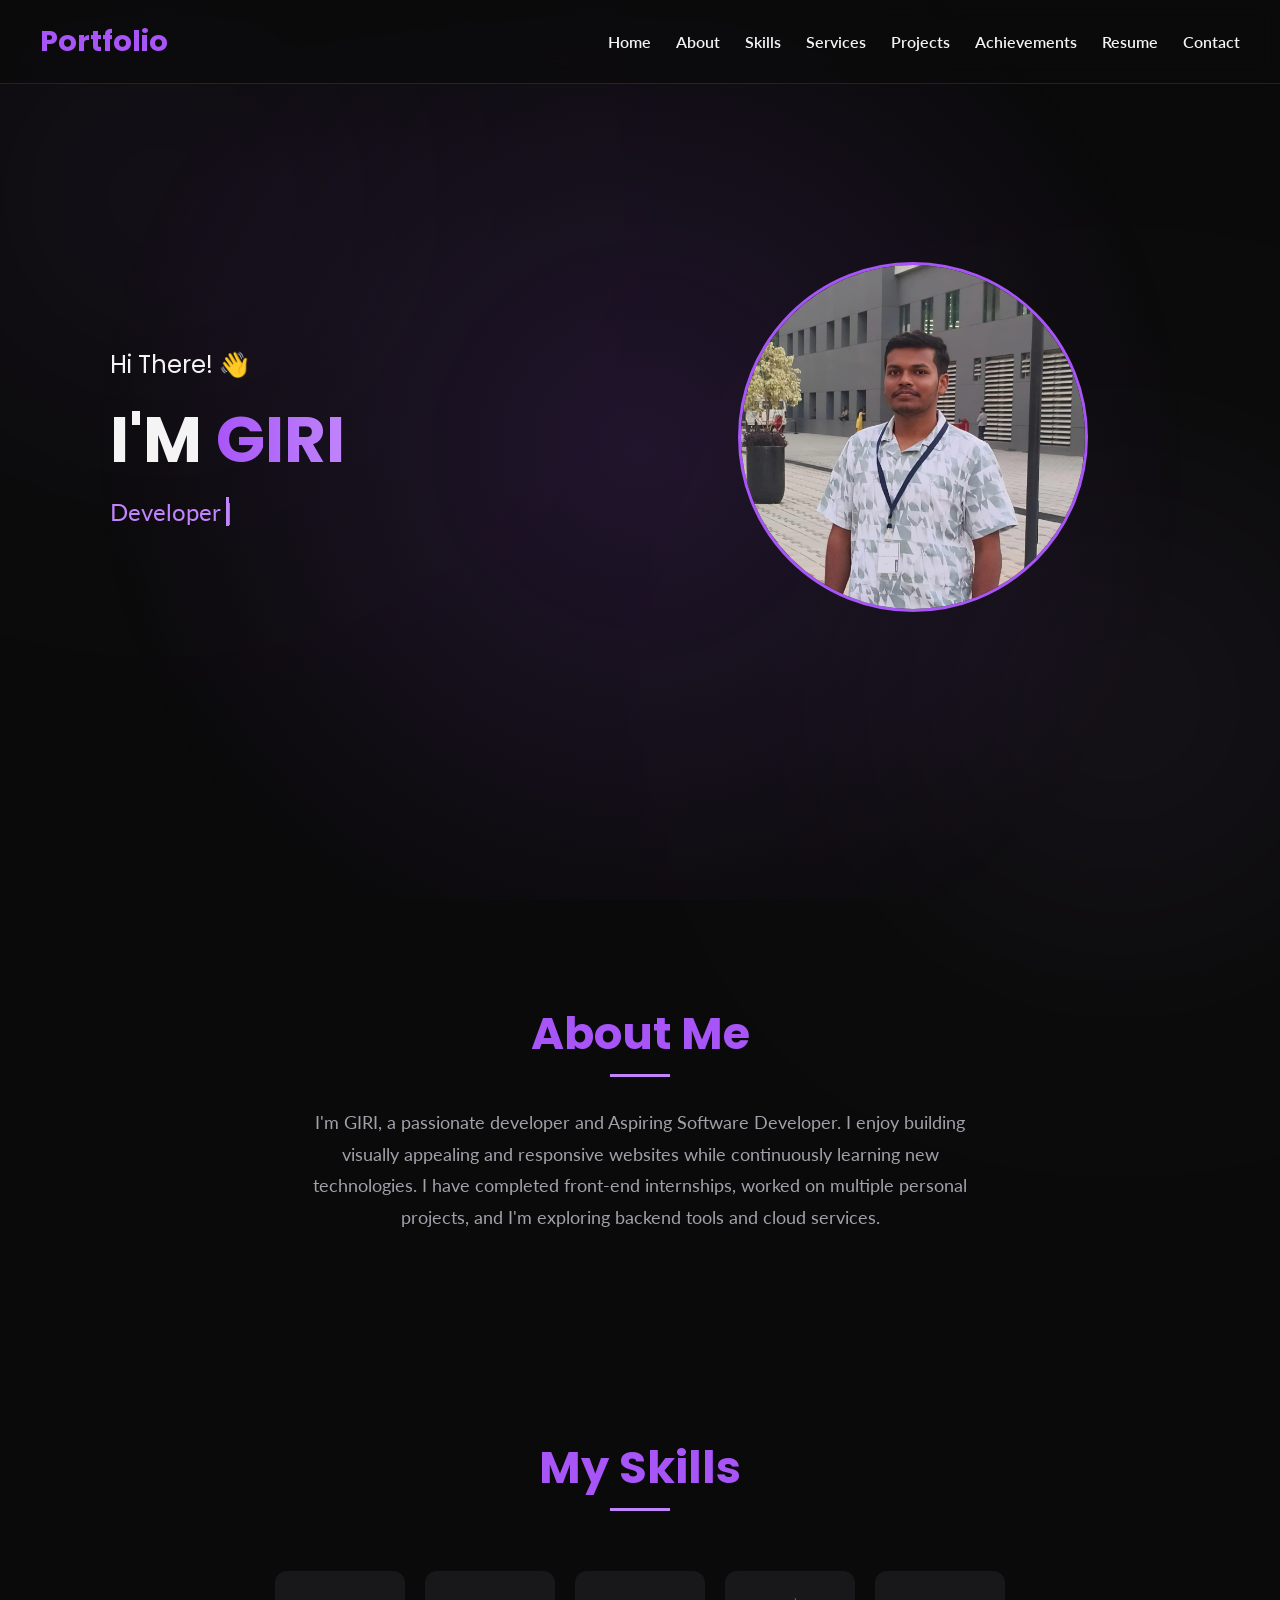
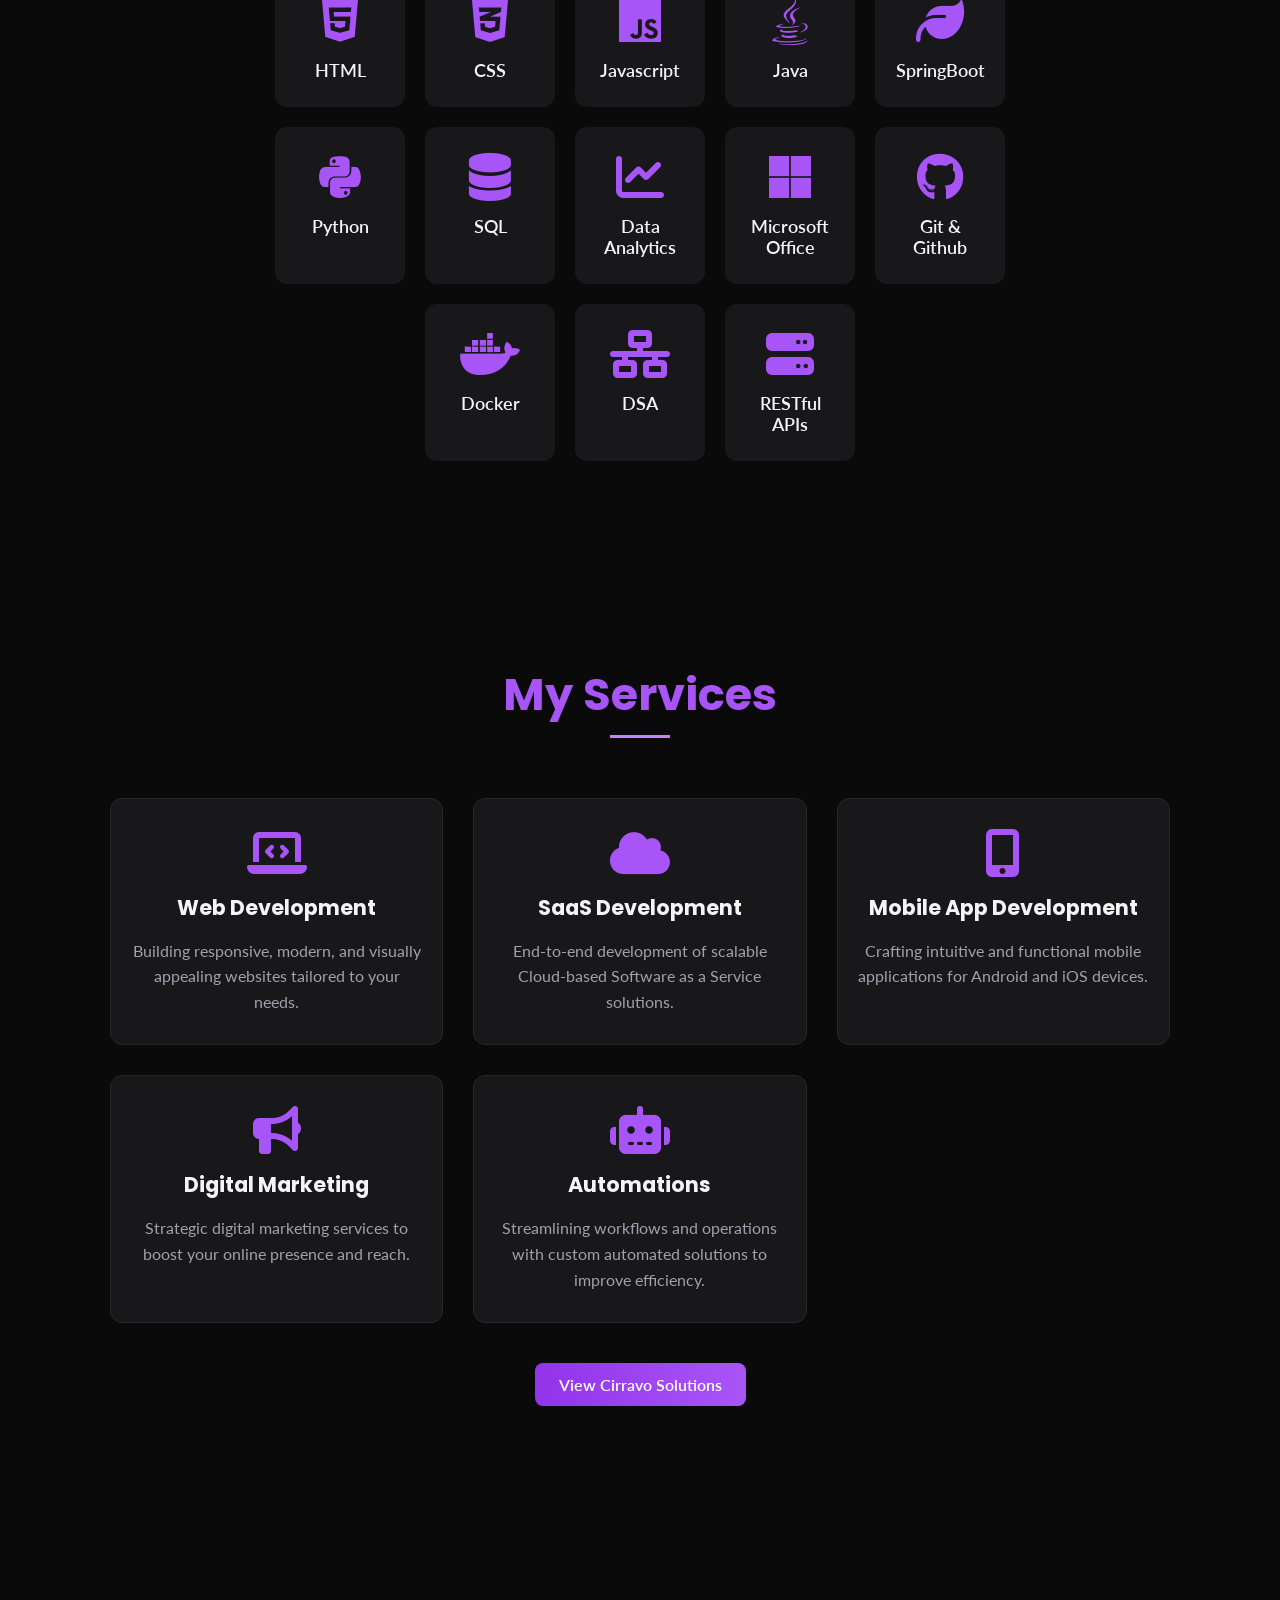
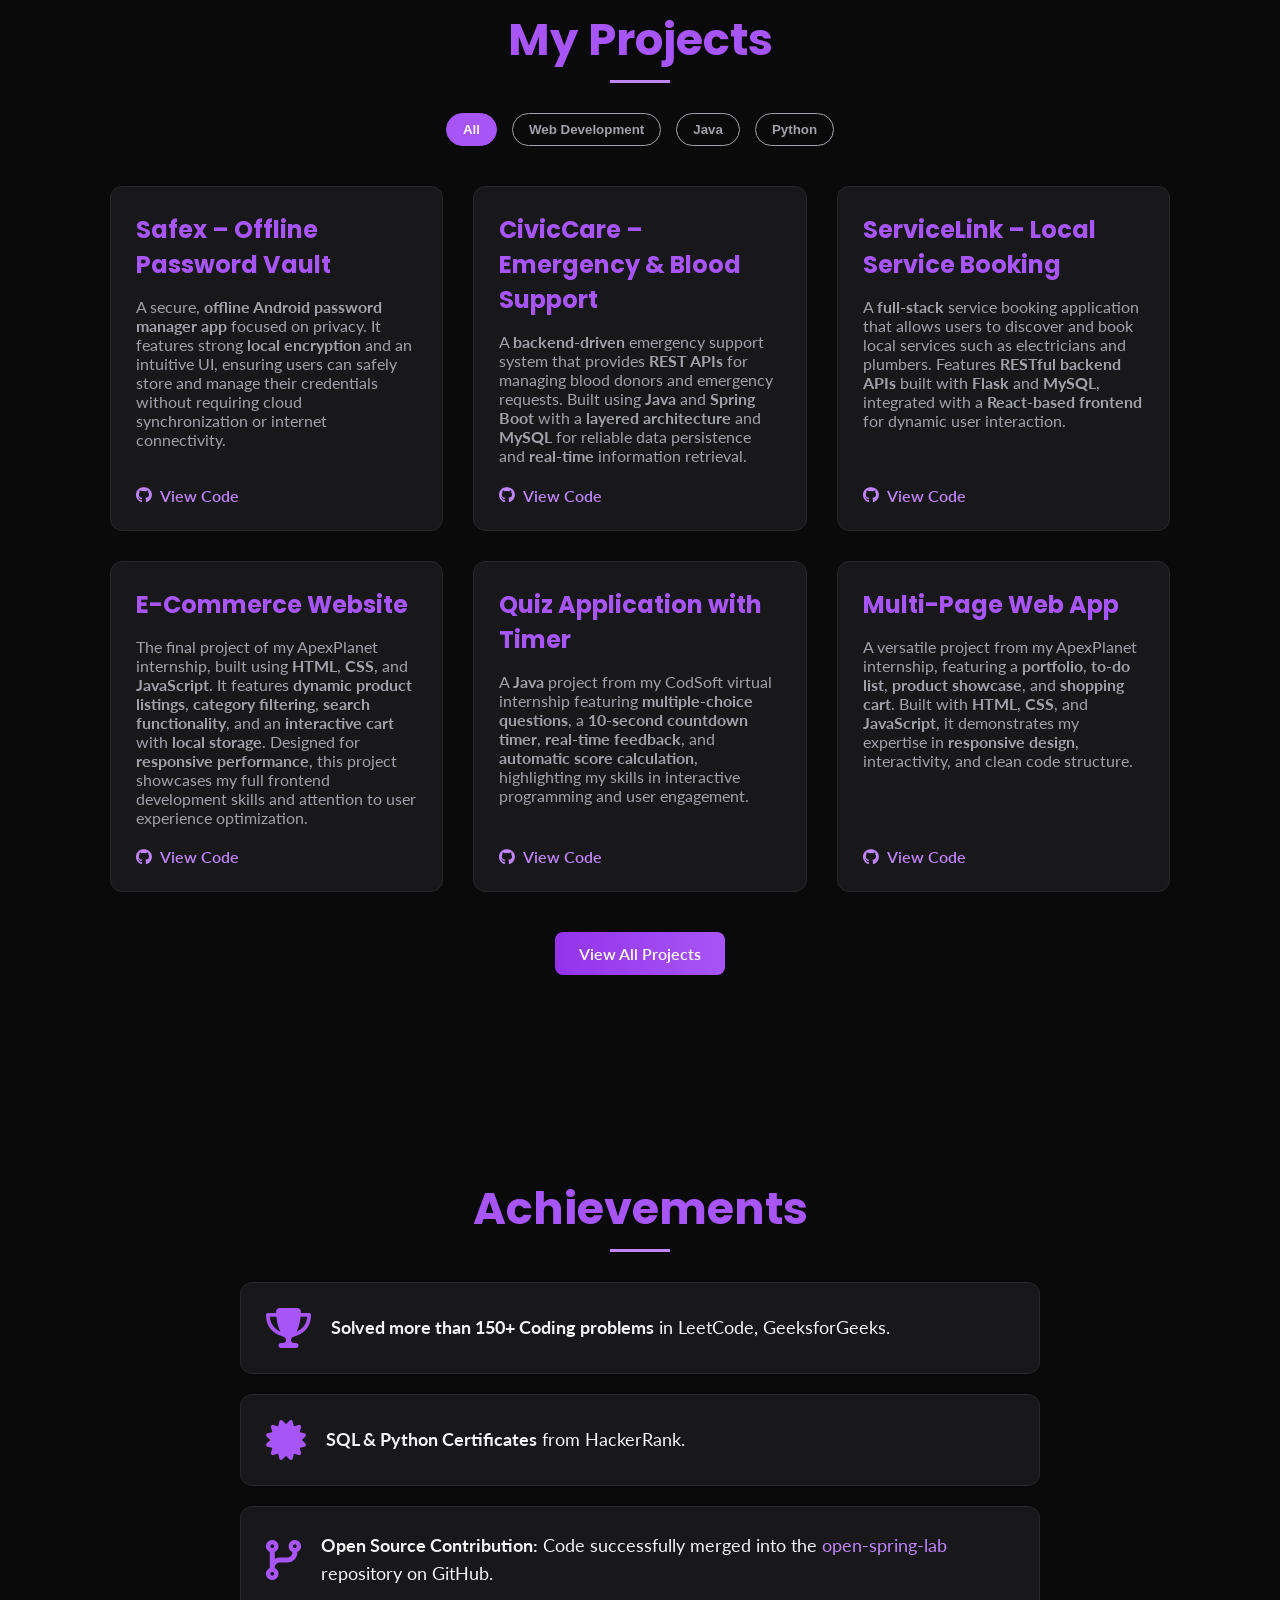
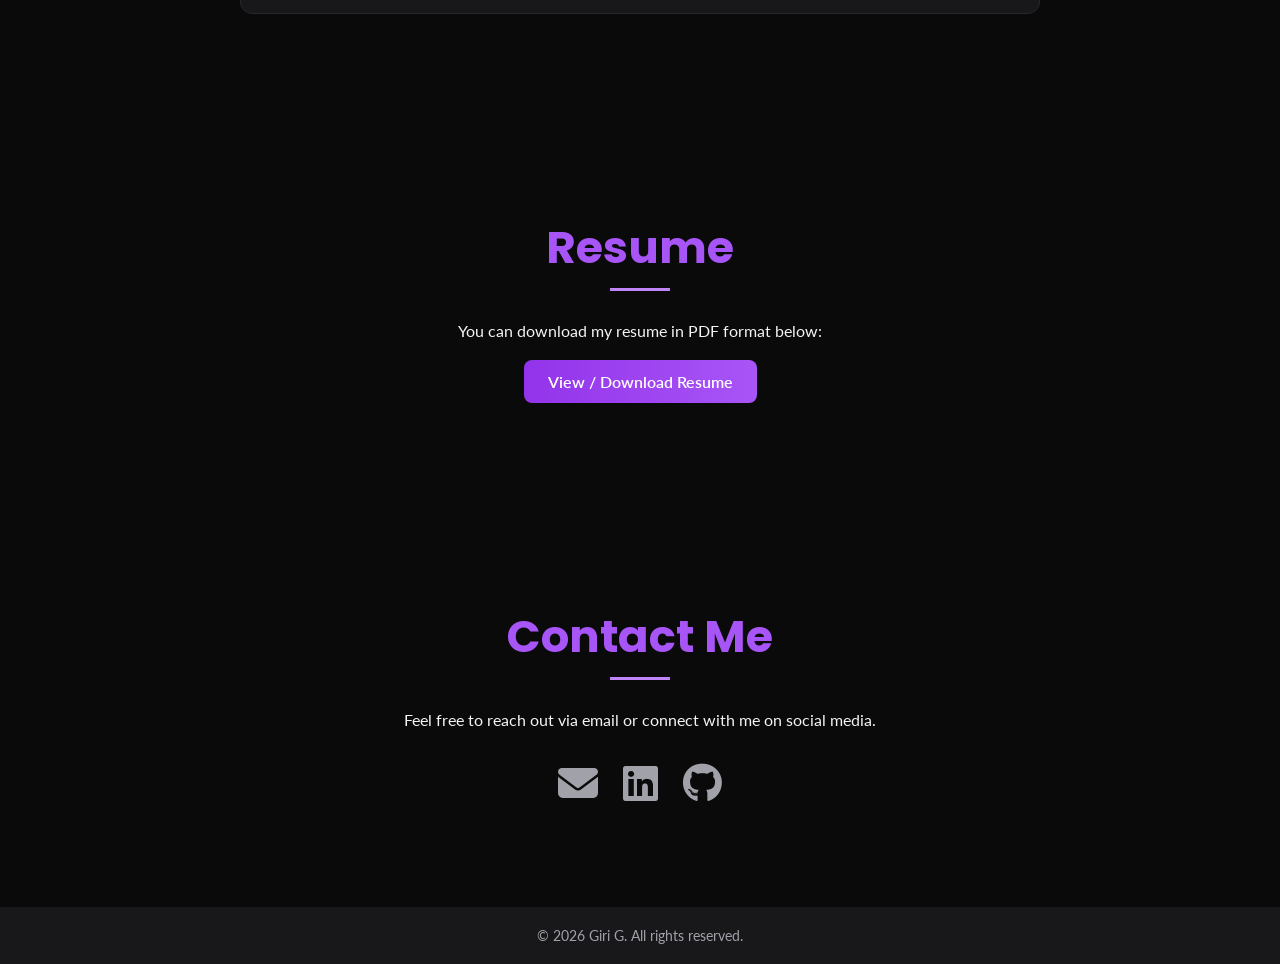
==== index.html @ 884bcdbd "Merge remote changes and resolve conflicts" ====
<!DOCTYPE html>
<html lang="en">

<head>
  <meta charset="UTF-8" />
  <meta name="viewport" content="width=device-width, initial-scale=1.0" />
  <title>Giri | Portfolio</title>
  <link rel="preconnect" href="https://fonts.googleapis.com">
  <link rel="preconnect" href="https://fonts.gstatic.com" crossorigin>
  <link href="https://fonts.googleapis.com/css2?family=Poppins:wght@400;600;700&family=Lato:wght@400;700&display=swap"
    rel="stylesheet">
  <link rel="stylesheet" href="style.css">
  <link rel="stylesheet" href="https://cdnjs.cloudflare.com/ajax/libs/font-awesome/6.5.1/css/all.min.css">
  <script type="module" src="script.js"></script>
</head>

<body>
  <!-- Ambient Background Orbs -->
  <div class="bg-orb orb-purple"></div>
  <div class="bg-orb orb-violet"></div>

  <!-- Navbar -->
  <header class="navbar">
    <div class="logo">Portfolio</div>
    <nav class="nav-links" id="nav-links">
      <a href="#home">Home</a>
      <a href="#about">About</a>
      <a href="#skills">Skills</a>
      <a href="#services">Services</a>
      <a href="#projects">Projects</a>
      <a href="#achievements">Achievements</a>
      <a href="#resume">Resume</a>
      <a href="#contact">Contact</a>
    </nav>
    <div class="menu-toggle">☰</div>
  </header>

  <!-- Hero Section -->
  <section class="hero" id="home">
    <div class="container">
      <div class="hero-text">
        <h2>Hi There! 👋</h2>
        <h1>I'M <span class="highlight">GIRI</span></h1>
        <p><span class="typed-text"></span><span class="cursor">|</span></p>
      </div>
      <div class="hero-image">
        <img id="profile-image" src="GIRI.png" alt="Giri G's profile picture" />
      </div>
    </div>
  </section>

  <!-- About Section -->
  <section class="about" id="about">
    <div class="container fade-in">
      <h2 class="section-title">About Me</h2>
      <p>
        I'm GIRI, a passionate developer and Aspiring Software Developer. I enjoy building
        visually appealing and responsive websites while continuously learning new technologies.
        I have completed front-end internships, worked on multiple personal projects, and I'm
        exploring backend tools and cloud services.
      </p>
    </div>
  </section>

  <!-- Skills Section -->
  <section class="skills" id="skills">
    <div class="container fade-in">
      <h2 class="section-title">My Skills</h2>
      <div class="skills-grid">
        <div class="skill-card"><i class="fab fa-html5"></i><span>HTML</span></div>
        <div class="skill-card"><i class="fab fa-css3-alt"></i><span>CSS</span></div>
        <div class="skill-card"><i class="fab fa-js"></i><span>Javascript</span></div>

        <div class="skill-card"><i class="fab fa-java"></i><span>Java</span></div>
        <div class="skill-card"><i class="fas fa-leaf"></i><span>SpringBoot</span></div>
        <div class="skill-card"><i class="fab fa-python"></i><span>Python</span></div>
        <div class="skill-card"><i class="fas fa-database"></i><span>SQL</span></div>
        <div class="skill-card"><i class="fas fa-chart-line"></i><span>Data Analytics</span></div>
        <div class="skill-card"><i class="fab fa-microsoft"></i><span>Microsoft Office</span></div>
        <div class="skill-card"><i class="fab fa-github"></i><span>Git & Github</span></div>
        <div class="skill-card"><i class="fab fa-docker"></i><span>Docker</span></div>
        <div class="skill-card"><i class="fas fa-network-wired"></i><span>DSA</span></div>
        <div class="skill-card"><i class="fas fa-server"></i><span>RESTful APIs</span></div>
      </div>
    </div>
  </section>

  <!-- Services Section -->
  <section class="services" id="services">
    <div class="container fade-in">
      <h2 class="section-title">My Services</h2>
      <div class="services-grid">
        <a href="https://cirravo.free.nf/" target="_blank" class="service-card">
          <i class="fas fa-laptop-code"></i>
          <h3>Web Development</h3>
          <p>Building responsive, modern, and visually appealing websites tailored to your needs.</p>
        </a>
        <a href="https://cirravo.free.nf/" target="_blank" class="service-card">
          <i class="fas fa-cloud"></i>
          <h3>SaaS Development</h3>
          <p>End-to-end development of scalable Cloud-based Software as a Service solutions.</p>
        </a>
        <a href="https://cirravo.free.nf/" target="_blank" class="service-card">
          <i class="fas fa-mobile-alt"></i>
          <h3>Mobile App Development</h3>
          <p>Crafting intuitive and functional mobile applications for Android and iOS devices.</p>
        </a>
        <a href="https://cirravo.free.nf/" target="_blank" class="service-card">
          <i class="fas fa-bullhorn"></i>
          <h3>Digital Marketing</h3>
          <p>Strategic digital marketing services to boost your online presence and reach.</p>
        </a>
        <a href="https://cirravo.free.nf/" target="_blank" class="service-card">
          <i class="fas fa-robot"></i>
          <h3>Automations</h3>
          <p>Streamlining workflows and operations with custom automated solutions to improve efficiency.</p>
        </a>
      </div>
      <div class="carousel-dots" id="services-dots"></div>
      <div style="text-align: center; margin-top: 40px;">
        <a href="https://cirravosolutions.co.in/" target="_blank" class="btn">View Cirravo Solutions</a>
      </div>
    </div>
  </section>


  <!-- Projects Section -->
  <section class="projects" id="projects">
    <div class="container fade-in">
      <h2 class="section-title">My Projects</h2>
      <div class="project-filters">
        <button class="filter-btn active" data-filter="all">All</button>
        <button class="filter-btn" data-filter="web">Web Development</button>
        <button class="filter-btn" data-filter="java">Java</button>
        <button class="filter-btn" data-filter="python">Python</button>

      </div>
      <div class="project-grid">
        <div class="project-card" data-category="java">
          <h3>Safex – Offline Password Vault</h3>
          <p>A secure, <strong>offline Android password manager app</strong> focused on privacy. It features strong
            <strong>local encryption</strong> and an intuitive UI, ensuring users can safely store and manage their
            credentials without requiring cloud synchronization or internet connectivity.
          </p>
          <div class="project-links">
            <a href="https://github.com/1amgiri/Safex---Password-Vault" target="_blank"
              aria-label="View Safex on GitHub"><i class="fab fa-github"></i> View Code</a>
          </div>
        </div>
        <div class="project-card" data-category="java">
          <h3>CivicCare – Emergency & Blood Support</h3>
          <p>A <strong>backend-driven</strong> emergency support system that provides <strong>REST APIs</strong> for
            managing blood donors and emergency
            requests. Built using <strong>Java</strong> and <strong>Spring Boot</strong> with a <strong>layered
              architecture</strong> and <strong>MySQL</strong> for reliable data
            persistence and <strong>real-time</strong> information retrieval.</p>
          <div class="project-links">
            <a href="https://github.com/1amgiri/civiccare-backend" target="_blank"
              aria-label="View CivicCare on GitHub"><i class="fab fa-github"></i> View Code</a>
          </div>
        </div>
        <div class="project-card" data-category="web python">
          <h3>ServiceLink – Local Service Booking</h3>
          <p>A <strong>full-stack</strong> service booking application that allows users to discover and book local
            services such as
            electricians and plumbers. Features <strong>RESTful backend APIs</strong> built with <strong>Flask</strong>
            and <strong>MySQL</strong>, integrated with a
            <strong>React-based frontend</strong> for dynamic user interaction.
          </p>
          <div class="project-links">
            <a href="https://github.com/1amgiri/service-link" target="_blank" aria-label="View ServiceLink on GitHub"><i
                class="fab fa-github"></i> View Code</a>
          </div>
        </div>
        <div class="project-card" data-category="apex web">
          <h3>E-Commerce Website</h3>
          <p>The final project of my ApexPlanet internship, built using <strong>HTML</strong>, <strong>CSS</strong>, and
            <strong>JavaScript</strong>. It features <strong>dynamic
              product listings</strong>, <strong>category filtering</strong>, <strong>search functionality</strong>, and
            an <strong>interactive cart</strong> with <strong>local storage</strong>.
            Designed for <strong>responsive performance</strong>, this project showcases my full frontend development
            skills and
            attention to user experience optimization.
          </p>
          <div class="project-links">
            <a href="https://github.com/1amgiri/ApexPlanet-Web/tree/main/Task-5" target="_blank"
              aria-label="View E-Commerce Website on GitHub"><i class="fab fa-github"></i> View Code</a>
          </div>
        </div>
        <div class="project-card" data-category="codsoft java">
          <h3>Quiz Application with Timer</h3>
          <p>A <strong>Java</strong> project from my CodSoft virtual internship featuring <strong>multiple-choice
              questions</strong>, a <strong>10-second
              countdown timer</strong>, <strong>real-time feedback</strong>, and <strong>automatic score
              calculation</strong>, highlighting my skills in interactive
            programming and user engagement.</p>
          <div class="project-links">
            <a href="https://github.com/1amgiri/CODSOFT-JAVA/tree/main/Task-4" target="_blank"
              aria-label="View Quiz Application with Timer on GitHub"><i class="fab fa-github"></i> View Code</a>
          </div>
        </div>
        <div class="project-card" data-category="apex web">
          <h3>Multi-Page Web App</h3>
          <p>A versatile project from my ApexPlanet internship, featuring a <strong>portfolio</strong>, <strong>to-do
              list</strong>, <strong>product showcase</strong>, and
            <strong>shopping cart</strong>. Built with <strong>HTML</strong>, <strong>CSS</strong>, and
            <strong>JavaScript</strong>, it demonstrates my expertise in <strong>responsive design</strong>,
            interactivity, and clean code structure.
          </p>
          <div class="project-links">
            <a href="https://github.com/1amgiri/ApexPlanet-Web/tree/main/Task-4" target="_blank"
              aria-label="View Multi-Page Web App on GitHub"><i class="fab fa-github"></i> View Code</a>
          </div>
        </div>
        <div class="project-card" data-category="codsoft java">
          <h3>ATM Interface</h3>
          <p>A <strong>Java-based simulation</strong> developed during my CodSoft virtual internship, featuring
            <strong>withdrawal</strong>, <strong>deposit</strong>, and
            <strong>balance check</strong> operations, <strong>secure input validation</strong>, and a <strong>modular
              design</strong> for intuitive banking functionality,
            showcasing my programming and problem-solving skills.
          </p>
          <div class="project-links">
            <a href="https://github.com/1amgiri/CODSOFT-JAVA/tree/main/Task-3" target="_blank"
              aria-label="View ATM Interface on GitHub"><i class="fab fa-github"></i> View Code</a>
          </div>
        </div>
        <div class="project-card" data-category="apex web">
          <h3>Quiz & Weather App</h3>
          <p>A dynamic web app built during my ApexPlanet internship using <strong>HTML</strong>, <strong>CSS</strong>,
            and <strong>JavaScript</strong>. It features
            <strong>real-time weather updates (OpenWeatherMap API)</strong>, <strong>interactive quizzes</strong>,
            <strong>score tracking</strong>, and a <strong>responsive UI</strong>,
            highlighting my skills in frontend development and API integration.
          </p>
          <div class="project-links">
            <a href="https://github.com/1amgiri/ApexPlanet-Web/tree/main/Task-3" target="_blank"
              aria-label="View Quiz & Weather App on GitHub"><i class="fab fa-github"></i> View Code</a>
          </div>
        </div>
        <div class="project-card" data-category="codsoft java">
          <h3>Number Guessing Game</h3>
          <p>A <strong>console-based Java game</strong> developed during my CodSoft virtual internship. Features include
            <strong>random number
              generation</strong>, <strong>high/low feedback</strong>, <strong>limited attempts</strong> with scoring,
            and a <strong>replayable menu</strong>, showcasing my Java
            programming and problem-solving skills.
          </p>
          <div class="project-links">
            <a href="https://github.com/1amgiri/CODSOFT-JAVA/tree/main/Task-1" target="_blank"
              aria-label="View Number Guessing Game on GitHub"><i class="fab fa-github"></i> View Code</a>
          </div>
        </div>
        <div class="project-card" data-category="codsoft java">
          <h3>Student Grade Calculator</h3>
          <p>A <strong>Java program</strong> developed during my CodSoft virtual internship. It <strong>calculates total
              marks</strong>, <strong>percentage</strong>, and
            <strong>grades</strong> for multiple subjects, with <strong>dynamic grade assignment</strong> and
            <strong>input validation</strong>, demonstrating my
            programming and logical problem-solving skills.
          </p>
          <div class="project-links">
            <a href="https://github.com/1amgiri/CODSOFT-JAVA/tree/main/Task-2" target="_blank"
              aria-label="View Student Grade Calculator on GitHub"><i class="fab fa-github"></i> View Code</a>
          </div>
        </div>
        <div class="project-card" data-category="apex web">
          <h3>Contact Form</h3>
          <p>A <strong>responsive</strong> and modern contact form built using <strong>HTML</strong>,
            <strong>CSS</strong>, and <strong>JavaScript</strong> during my ApexPlanet internship.
            Features include <strong>input validation</strong>, a <strong>clean UI</strong>, and <strong>mobile-friendly
              design</strong> for a smooth user experience.
          </p>
          <div class="project-links">
            <a href="https://github.com/1amgiri/ApexPlanet-Web/tree/main/Task-2" target="_blank"
              aria-label="View Contact Form on GitHub"><i class="fab fa-github"></i> View Code</a>
          </div>
        </div>
        <div class="project-card" data-category="java">
          <h3>Basic-Calculator</h3>
          <p>A simple <strong>Java applet</strong> calculator that performs <strong>basic arithmetic operations</strong>
            with a <strong>user-friendly interface</strong>.
          </p>
          <div class="project-links">
            <a href="https://github.com/1amgiri/Basic-Calculator" target="_blank"
              aria-label="View Basic Calculator on GitHub"><i class="fab fa-github"></i> View Code</a>
          </div>
        </div>



      </div>
      <div class="carousel-dots" id="projects-dots"></div>
      
      <!-- View All Projects Button -->
      <div id="view-all-projects-container" style="text-align: center; margin-top: 40px;">
        <button id="view-all-projects-btn" class="btn">View All Projects</button>
      </div>
    </div>
  </section>

  <!-- Achievements Section -->
  <section class="achievements" id="achievements">
    <div class="container fade-in">
      <h2 class="section-title">Achievements</h2>
      <div class="achievements-list">
        <div class="achievement-item">
          <i class="fas fa-trophy"></i>
          <p><strong>Solved more than 150+ Coding problems</strong> in LeetCode, GeeksforGeeks.</p>
        </div>
        <div class="achievement-item">
          <i class="fas fa-certificate"></i>
          <p><strong>SQL & Python Certificates</strong> from HackerRank.</p>
        </div>
        <div class="achievement-item">
          <i class="fas fa-code-branch"></i>
          <p><strong>Open Source Contribution:</strong> Code successfully merged into the <a
              href="https://github.com/1amgiri/open-spring-lab" target="_blank"
              style="color: var(--secondary-color); text-decoration: none;">open-spring-lab</a> repository on GitHub.
          </p>
        </div>
      </div>
    </div>
  </section>

  <!-- Resume Section -->
  <section class="resume" id="resume">
    <div class="container fade-in">
      <h2 class="section-title">Resume</h2>
      <p>You can download my resume in PDF format below:</p>
      <a href="Giri_resume.pdf" class="btn" target="_blank">View / Download Resume</a>
    </div>
  </section>

  <!-- Contact Section -->
  <section class="contact" id="contact">
    <div class="container fade-in">
      <h2 class="section-title">Contact Me</h2>
      <p>Feel free to reach out via email or connect with me on social media.</p>
      <div class="contact-links">
        <a href="mailto:yadavgiri406@gmail.com" aria-label="Email"><i class="fas fa-envelope"></i></a>
        <a href="https://www.linkedin.com/in/giri-g-a80884308/" target="_blank" aria-label="LinkedIn"><i
            class="fab fa-linkedin"></i></a>
        <a href="https://github.com/1amgiri" target="_blank" aria-label="GitHub"><i class="fab fa-github"></i></a>
      </div>
    </div>
  </section>

  <footer>
    <p>&copy; 2026 Giri G. All rights reserved.</p>
  </footer>
</body>

</html>
---- style.css ----
/* Reset & Base */
* {
    margin: 0;
    padding: 0;
    box-sizing: border-box;
  }

  :root {
    --primary-color: #a855f7;
    --primary-hover: #9333ea;
    --secondary-color: #c084fc;
    --background-dark: #0a0a0a;
    --background-light: #18181b;
    --text-light: #f4f4f5;
    --text-dark: #a1a1aa;
    --font-heading: 'Poppins', sans-serif;
    --font-body: 'Lato', sans-serif;
  }
  
  html {
    scroll-behavior: smooth;
  }

  body {
    font-family: var(--font-body);
    background-color: var(--background-dark);
    color: var(--text-light);
    overflow-x: hidden;
  }

  /* Ambient Background Orbs */
  .bg-orb {
    position: fixed;
    width: 45vw;
    height: 45vw;
    border-radius: 50%;
    filter: blur(120px);
    z-index: -2;
    opacity: 0.1;
    pointer-events: none;
    mix-blend-mode: screen;
  }

  .orb-purple {
    background: radial-gradient(circle, var(--primary-color) 0%, transparent 70%);
    top: -10%;
    left: -10%;
    animation: floatOrb1 25s infinite ease-in-out alternate;
  }

  .orb-violet {
    background: radial-gradient(circle, var(--secondary-color) 0%, transparent 70%);
    bottom: -10%;
    right: -10%;
    animation: floatOrb2 30s infinite ease-in-out alternate;
  }

  @keyframes floatOrb1 {
    0% { transform: translate(0, 0) scale(1); }
    50% { transform: translate(8vw, 15vh) scale(1.15); }
    100% { transform: translate(-3vw, 25vh) scale(0.9); }
  }

  @keyframes floatOrb2 {
    0% { transform: translate(0, 0) scale(1); }
    50% { transform: translate(-10vw, -15vh) scale(1.2); }
    100% { transform: translate(5vw, -5vh) scale(0.85); }
  }

  .container {
    max-width: 1100px;
    margin: 0 auto;
    padding: 0 20px;
  }
  
  /* Navbar */
  .navbar {
    display: flex;
    justify-content: space-between;
    align-items: center;
    padding: 20px 40px;
    position: fixed;
    width: 100%;
    top: 0;
    background-color: rgba(10, 10, 10, 0.7);
    backdrop-filter: blur(10px);
    z-index: 1000;
    border-bottom: 1px solid rgba(255, 255, 255, 0.1);
  }
  
  .logo {
    font-family: var(--font-heading);
    font-size: 1.8rem;
    font-weight: bold;
    color: var(--primary-color);
  }
  
  .nav-links {
    display: flex;
    gap: 25px;
  }
  
  .nav-links a {
    color: var(--text-light);
    text-decoration: none;
    font-weight: 600;
    transition: color 0.3s ease;
    padding: 5px 0;
    position: relative;
  }

  .nav-links a::after {
    content: '';
    position: absolute;
    bottom: 0;
    left: 50%;
    transform: translateX(-50%);
    width: 0;
    height: 2px;
    background-color: var(--primary-color);
    transition: width 0.4s cubic-bezier(0.25, 0.8, 0.25, 1);
  }
  
  .nav-links a:hover {
    color: var(--primary-color);
  }

  .nav-links a:hover::after {
    width: 100%;
  }
  
  .menu-toggle {
    display: none;
    font-size: 24px;
    cursor: pointer;
    color: white;
  }
  
  /* Hero Section */
  .hero {
    display: flex;
    align-items: center;
    min-height: 100vh;
    padding-top: 73px; /* Offset for fixed navbar */
    background: radial-gradient(circle at 50% 50%, rgba(168, 85, 247, 0.15), transparent 70%);
  }
  
  .hero .container {
    display: flex;
    align-items: center;
    justify-content: center;
    gap: 2rem;
    width: 100%;
  }

  .hero-text {
    flex: 1;
    text-align: left;
  }
  
  .hero-text h1 {
    font-family: var(--font-heading);
    font-size: clamp(2.5rem, 5vw, 4rem);
    margin: 10px 0;
    font-weight: 700;
  }

  .hero-text h2 {
    font-family: var(--font-heading);
    font-weight: 400;
  }
  
  .highlight {
    background: linear-gradient(to right, #a855f7, #c084fc, #ec4899, #a855f7);
    background-size: 300% auto;
    -webkit-background-clip: text;
    -webkit-text-fill-color: transparent;
    animation: shine 6s linear infinite;
    display: inline-block;
  }

  @keyframes shine {
    to { background-position: 300% center; }
  }
  
  .hero-text p {
    font-size: 1.5rem;
    margin-top: 10px;
    color: var(--secondary-color);
  }
  
  .hero-image {
    flex: 1;
    display: flex;
    justify-content: center;
    align-items: center;
  }

  .hero-image img {
    width: 350px;
    max-width: 90%;
    border-radius: 50%;
    border: 3px solid var(--primary-color);
    animation: pulseGlow 4s infinite ease-in-out;
    transition: transform 0.5s cubic-bezier(0.175, 0.885, 0.32, 1.275), box-shadow 0.5s ease;
  }

  .hero-image img:hover {
    transform: scale(1.04) rotate(1.5deg);
    box-shadow: 0 0 45px rgba(168, 85, 247, 0.85);
  }

  @keyframes pulseGlow {
    0%, 100% { box-shadow: 0 0 25px rgba(168, 85, 247, 0.4); }
    50% { box-shadow: 0 0 40px rgba(192, 132, 252, 0.7); }
  }
  
  /* Typing Animation */
  .cursor {
    display: inline-block;
    background-color: var(--secondary-color);
    width: 3px;
    animation: blink 0.7s infinite;
    margin-left: 5px;
  }
  
  @keyframes blink {
    0%, 100% { opacity: 1; }
    50% { opacity: 0; }
  }
  
  /* Sections */
  section {
    padding: 100px 20px;
    text-align: center;
  }
  
  .section-title {
    font-family: var(--font-heading);
    font-size: 2.8rem;
    font-weight: 700;
    color: var(--primary-color);
    margin-bottom: 40px;
    position: relative;
    display: inline-block;
  }

  .section-title::after {
    content: '';
    position: absolute;
    bottom: -10px;
    left: 50%;
    transform: translateX(-50%);
    width: 60px;
    height: 3px;
    background: var(--secondary-color);
  }
  
  .about p {
    max-width: 700px;
    margin: auto;
    font-size: 1.1rem;
    line-height: 1.8;
    color: var(--text-dark);
  }

  /* Skills Section */
  .skills-grid {
    display: flex;
    flex-wrap: wrap;
    justify-content: center;
    gap: 20px;
    margin-top: 30px;
    max-width: 800px;
    margin-left: auto;
    margin-right: auto;
  }

  /* Stagger Reveal Initial States */
  .skill-card, .service-card, .project-card, .achievement-item {
    opacity: 0;
    transform: translateY(25px);
    transition: 
      opacity 0.6s cubic-bezier(0.16, 1, 0.3, 1), 
      transform 0.6s cubic-bezier(0.16, 1, 0.3, 1), 
      border-color 0.4s cubic-bezier(0.16, 1, 0.3, 1), 
      box-shadow 0.4s cubic-bezier(0.16, 1, 0.3, 1);
  }

  .skill-card.visible, .service-card.visible, .project-card.visible, .achievement-item.visible {
    opacity: 1;
    transform: translateY(0);
  }

  .skill-card {
    background-color: var(--background-light);
    padding: 25px 20px;
    border-radius: 12px;
    display: flex;
    flex-direction: column;
    align-items: center;
    gap: 15px;
    font-size: 1.1rem;
    font-weight: 600;
    border: 1px solid transparent;
    width: 130px;
  }

  .skill-card:hover {
    transform: translateY(-8px) scale(1.03) !important;
    border-color: var(--primary-color);
    box-shadow: 0 12px 24px rgba(168, 85, 247, 0.2);
  }

  .skill-card i {
    font-size: 3rem;
    color: var(--primary-color);
    transition: transform 0.4s cubic-bezier(0.175, 0.885, 0.32, 1.275);
  }
  
  /* Services Section */
  .services-grid {
    display: grid;
    grid-template-columns: repeat(auto-fit, minmax(250px, 1fr));
    gap: 30px;
    margin-top: 30px;
  }

  .service-card {
    background-color: var(--background-light);
    padding: 30px 20px;
    border-radius: 12px;
    text-align: center;
    border: 1px solid #27272a;
    display: flex;
    flex-direction: column;
    align-items: center;
    gap: 15px;
    text-decoration: none;
    color: inherit;
  }

  .service-card:hover {
    transform: translateY(-8px) scale(1.02) !important;
    box-shadow: 0 12px 30px rgba(168, 85, 247, 0.22);
    border-color: var(--primary-color);
  }

  .service-card i {
    font-size: 3rem;
    color: var(--primary-color);
    transition: transform 0.4s cubic-bezier(0.175, 0.885, 0.32, 1.275);
  }

  .service-card:hover i {
    transform: scale(1.12);
  }

  .service-card h3 {
    font-family: var(--font-heading);
    color: var(--text-light);
    font-size: 1.3rem;
  }

  .service-card p {
    font-size: 1rem;
    color: var(--text-dark);
    line-height: 1.6;
  }

  /* Carousel Dots */
  .carousel-dots {
    display: none;
  }

  /* Projects */
  .project-filters {
    display: flex;
    justify-content: center;
    gap: 15px;
    margin-bottom: 40px;
  }
  
  .filter-btn {
    background: none;
    border: 1px solid var(--text-dark);
    color: var(--text-dark);
    padding: 8px 16px;
    border-radius: 20px;
    cursor: pointer;
    font-weight: 600;
    transition: all 0.3s ease;
  }
  
  .filter-btn:hover {
    background-color: var(--primary-color);
    border-color: var(--primary-color);
    color: var(--text-light);
  }
  
  .filter-btn.active {
    background-color: var(--primary-color);
    border-color: var(--primary-color);
    color: var(--text-light);
  }

  .project-grid {
    display: grid;
    grid-template-columns: repeat(auto-fit, minmax(300px, 1fr));
    gap: 30px;
    margin-top: 30px;
  }
  
  .project-card {
    background-color: var(--background-light);
    padding: 25px;
    border-radius: 12px;
    text-align: left;
    display: flex;
    flex-direction: column;
    border: 1px solid #27272a;
  }
  
  .project-card.hidden {
    display: none;
  }
  
  .project-card:hover {
    transform: translateY(-8px) scale(1.02) !important;
    box-shadow: 0 12px 30px rgba(168, 85, 247, 0.22);
    border-color: var(--primary-color);
  }
  
  .project-card h3 {
    font-family: var(--font-heading);
    color: var(--primary-color);
    margin-bottom: 15px;
    font-size: 1.5rem;
  }
  
  .project-card p {
    font-size: 1rem;
    color: var(--text-dark);
    flex-grow: 1;
    margin-bottom: 20px;
  }

  .project-links a {
    color: var(--secondary-color);
    text-decoration: none;
    font-weight: 600;
    display: inline-flex;
    align-items: center;
    gap: 8px;
    transition: color 0.3s;
  }

  .project-links a:hover {
    color: var(--primary-color);
  }

  /* Achievements Section */
  .achievements-list {
    display: flex;
    flex-direction: column;
    gap: 20px;
    max-width: 800px;
    margin: 0 auto;
  }

  .achievement-item {
    background-color: var(--background-light);
    padding: 25px;
    border-radius: 12px;
    display: flex;
    align-items: center;
    gap: 20px;
    border: 1px solid #27272a;
    text-align: left;
  }

  .achievement-item:hover {
    transform: translateY(-5px) scale(1.01) !important;
    box-shadow: 0 10px 30px rgba(168, 85, 247, 0.2);
    border-color: var(--primary-color);
  }

  .achievement-item i {
    font-size: 2.5rem;
    color: var(--primary-color);
    flex-shrink: 0;
  }

  .achievement-item p {
    font-size: 1.1rem;
    color: var(--text-light);
    margin: 0;
    line-height: 1.6;
  }

  /* Buttons */
  .btn {
    display: inline-block;
    padding: 12px 24px;
    font-family: inherit;
    font-size: 1rem;
    font-weight: 600;
    background-image: linear-gradient(to right, var(--primary-hover) 0%, var(--primary-color) 50%, var(--primary-hover) 100%);
    background-size: 200%;
    color: white;
    border: none;
    border-radius: 8px;
    text-decoration: none;
    transition: background-position 0.4s;
    cursor: pointer;
  }
  
  .btn:hover {
    background-position: right;
  }

  /* Resume Section */
  .resume .btn {
    margin-top: 20px;
  }

  /* Contact Section */
  .contact-links {
    margin-top: 30px;
    display: flex;
    justify-content: center;
    gap: 25px;
  }
  
  .contact-links a {
    color: var(--text-dark);
    text-decoration: none;
    font-size: 2.5rem;
    transition: color 0.3s ease, transform 0.4s cubic-bezier(0.175, 0.885, 0.32, 1.275);
  }
  
  .contact-links a:hover {
    color: var(--primary-color);
    transform: translateY(-8px) scale(1.15) rotate(4deg) !important;
  }

  /* Footer */
  footer {
    padding: 20px;
    text-align: center;
    background-color: var(--background-light);
    color: var(--text-dark);
    font-size: 0.9rem;
  }

  /* Animations */
  .fade-in {
    opacity: 0;
    transform: translateY(30px);
    transition: opacity 0.8s ease-out, transform 0.8s ease-out;
  }

  .fade-in.visible {
    opacity: 1;
    transform: translateY(0);
  }
  
  /* Responsive */
  @media (max-width: 768px) {
    .hero {
      text-align: center;
    }
  
    .hero .container {
      flex-direction: column-reverse;
    }

    .hero-text {
        text-align: center;
    }

    .hero-image img {
      width: 240px;
    }
  
    .nav-links {
      display: none;
      flex-direction: column;
      background: #111;
      position: absolute;
      right: 0;
      top: 73px;
      width: 100%;
      padding: 20px;
      text-align: center;
    }
  
    .nav-links.show {
      display: flex;
    }
  
    .menu-toggle {
      display: block;
    }

    .project-filters {
      flex-wrap: wrap;
    }

    /* Services Carousel for Mobile */
    .services-grid {
      display: flex !important;
      overflow-x: auto;
      scroll-snap-type: x mandatory;
      scroll-behavior: smooth;
      -webkit-overflow-scrolling: touch;
      gap: 20px;
      padding: 20px 10px;
      margin-top: 20px;
      scrollbar-width: none; /* Hide scrollbar for Firefox */
    }

    /* Hide scrollbar for Chrome, Safari and Opera */
    .services-grid::-webkit-scrollbar {
      display: none;
    }

    .services-grid .service-card {
      min-width: 85vw; /* Take up most of viewport width */
      max-width: 320px;
      margin: 0 auto;
      scroll-snap-align: center;
      flex-shrink: 0;
    }

    /* Projects Carousel for Mobile */
    .project-grid {
      display: flex !important;
      overflow-x: auto;
      scroll-snap-type: x mandatory;
      scroll-behavior: smooth;
      -webkit-overflow-scrolling: touch;
      gap: 20px;
      padding: 20px 10px;
      margin-top: 20px;
      scrollbar-width: none; /* Hide scrollbar for Firefox */
    }

    /* Hide scrollbar for Chrome, Safari and Opera */
    .project-grid::-webkit-scrollbar {
      display: none;
    }

    .project-grid .project-card {
      min-width: 85vw; /* Take up most of viewport width */
      max-width: 320px;
      margin: 0 auto;
      scroll-snap-align: center;
      flex-shrink: 0;
    }

    /* Carousel Dots styles on mobile */
    .carousel-dots {
      display: flex;
      justify-content: center;
      gap: 8px;
      margin-top: 20px;
    }

    .carousel-dot {
      width: 8px;
      height: 8px;
      border-radius: 50%;
      background-color: var(--text-dark);
      opacity: 0.4;
      cursor: pointer;
      transition: all 0.3s cubic-bezier(0.4, 0, 0.2, 1);
    }

    .carousel-dot.active {
      width: 24px;
      border-radius: 4px;
      background-color: var(--primary-color);
      opacity: 1;
    }
  }

/* Dynamic Card Expansion Animation */
.project-card.fade-in-card {
  animation: fadeInCard 0.4s ease forwards;
}

@keyframes fadeInCard {
  from {
    opacity: 0;
    transform: translateY(15px);
  }
  to {
    opacity: 1;
    transform: translateY(0);
  }
}
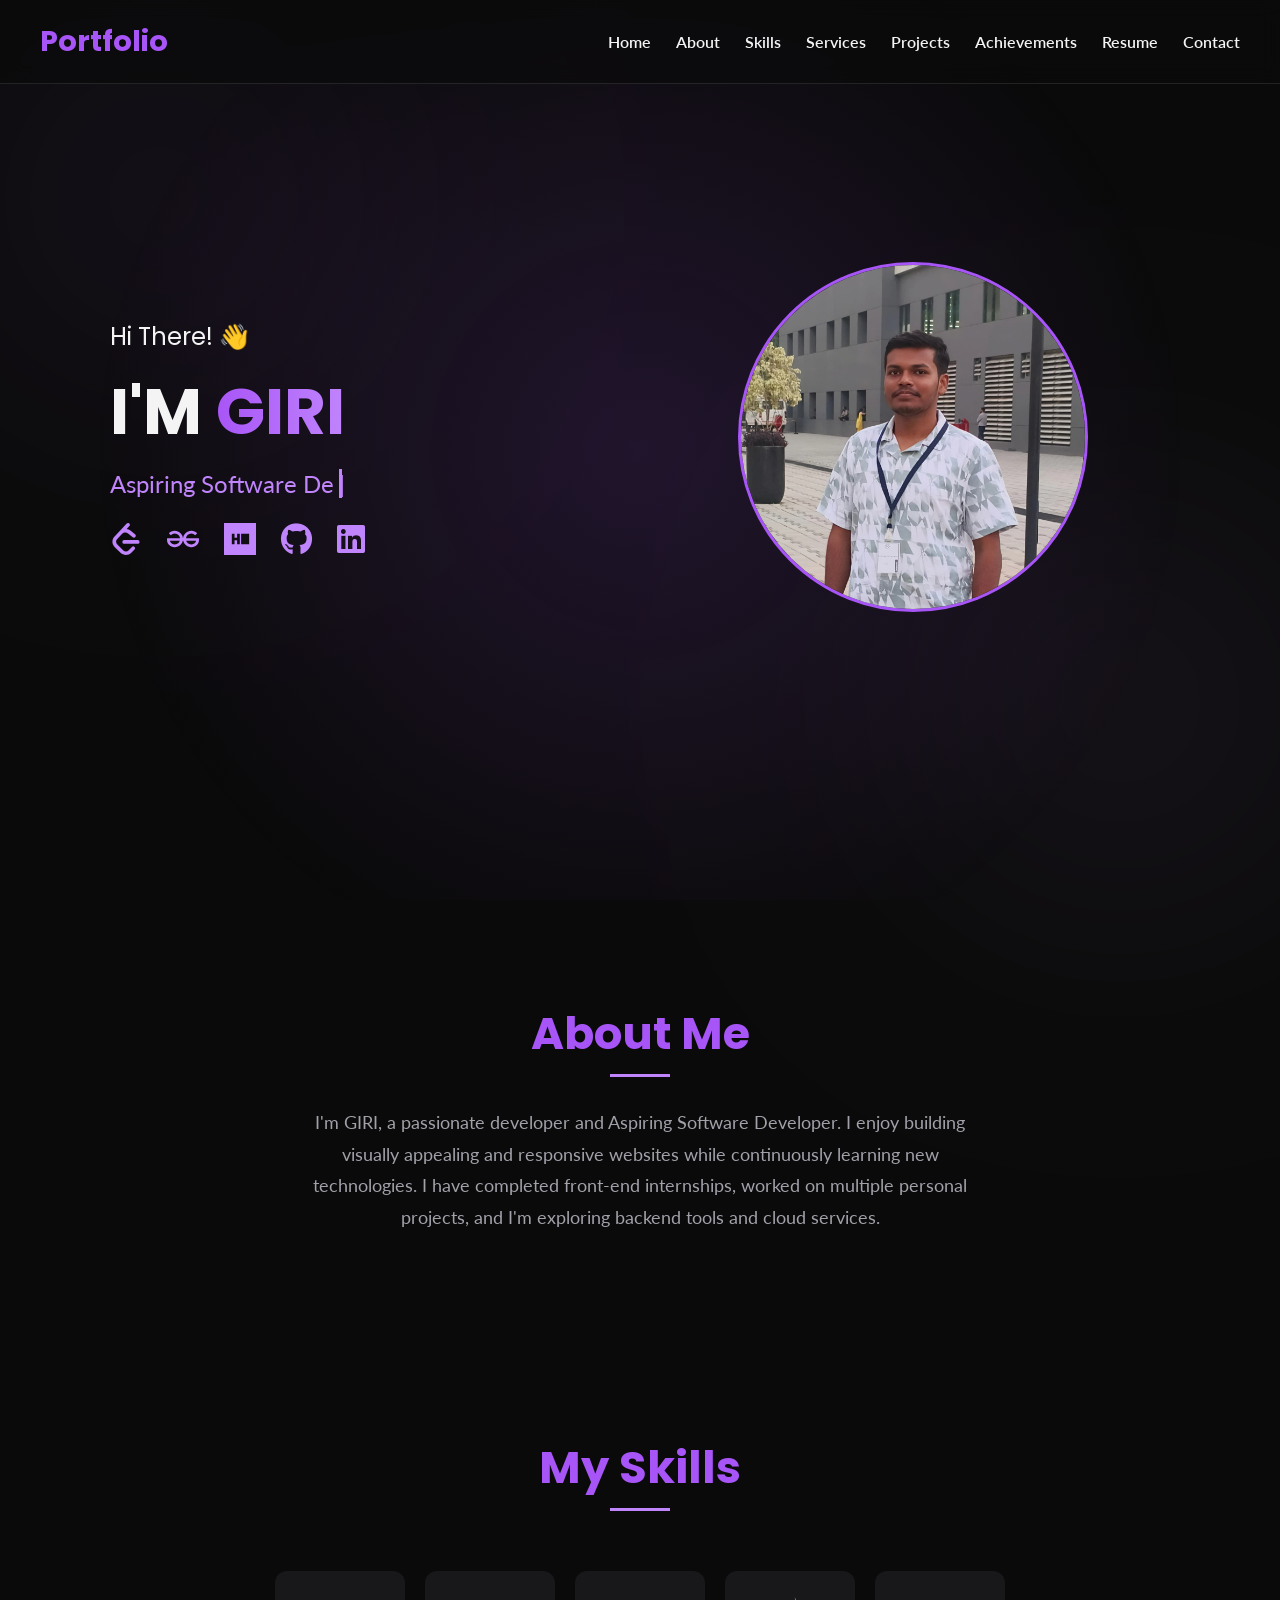
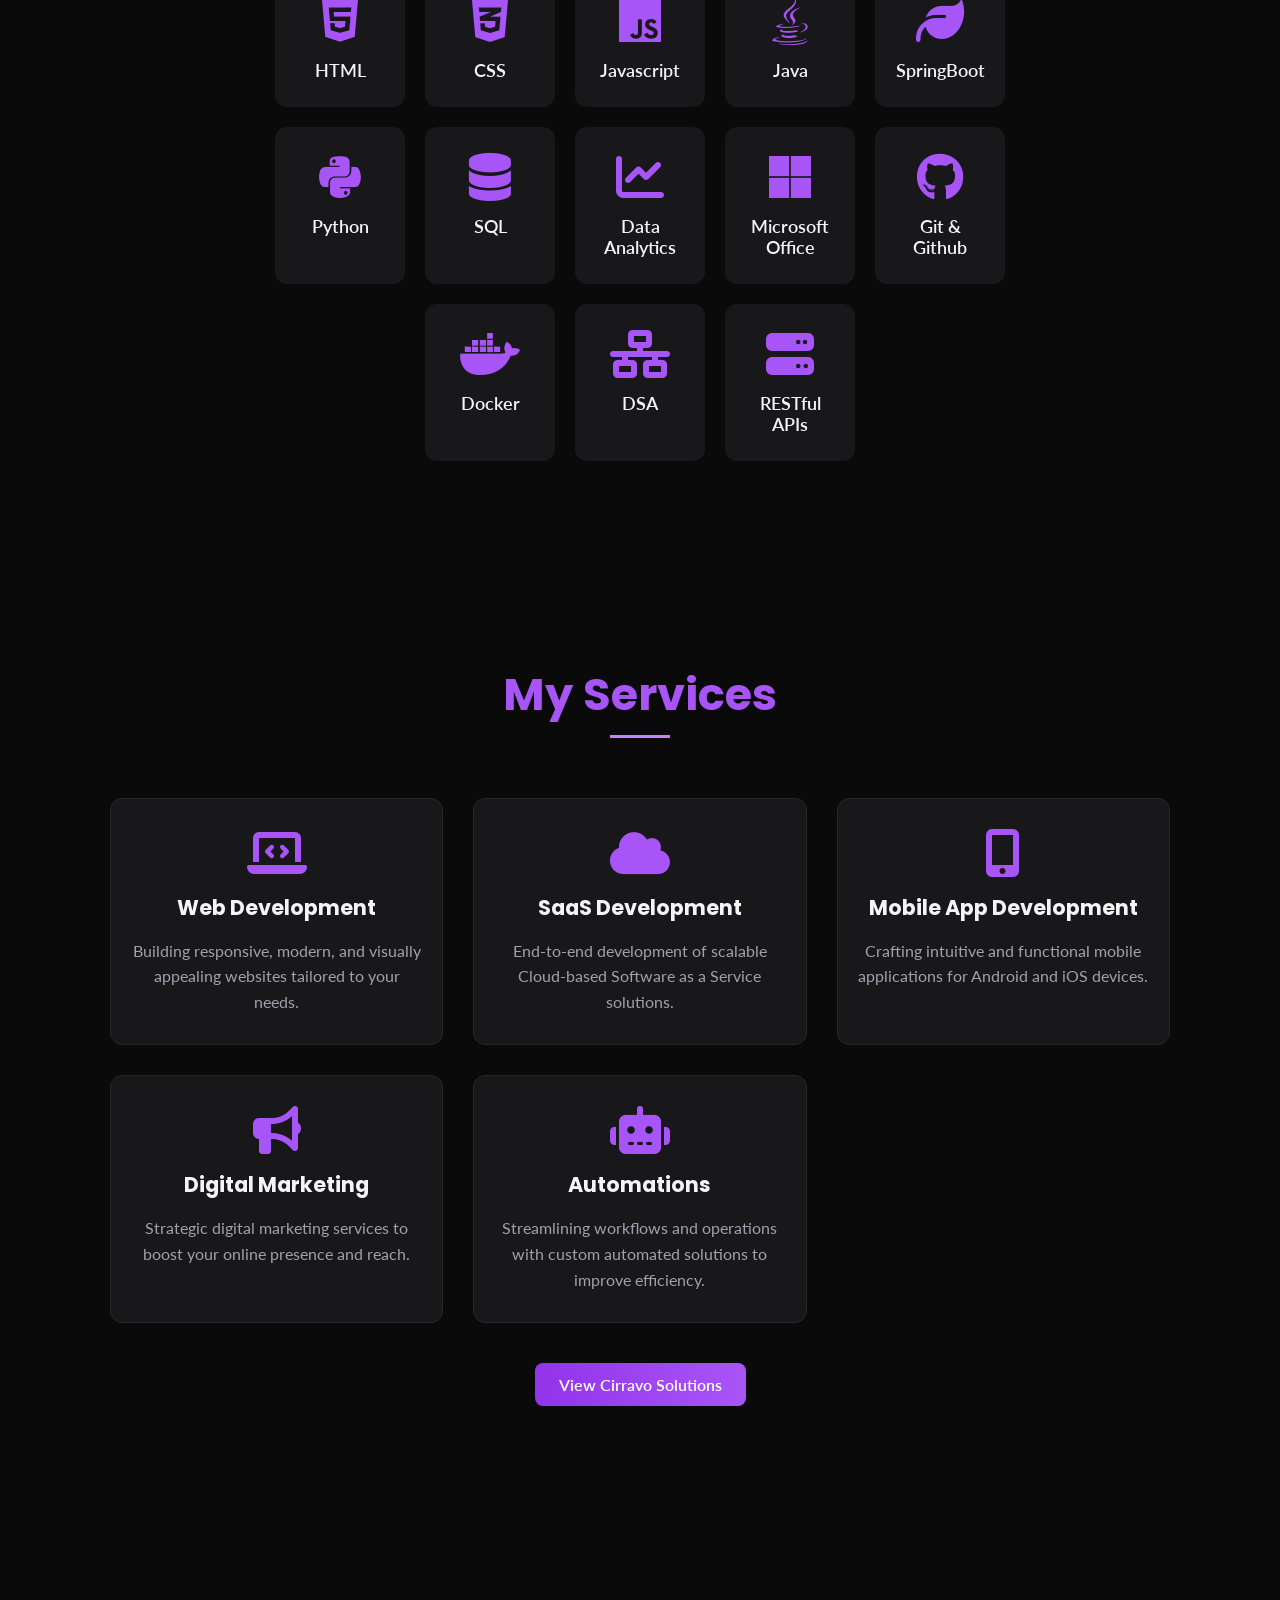
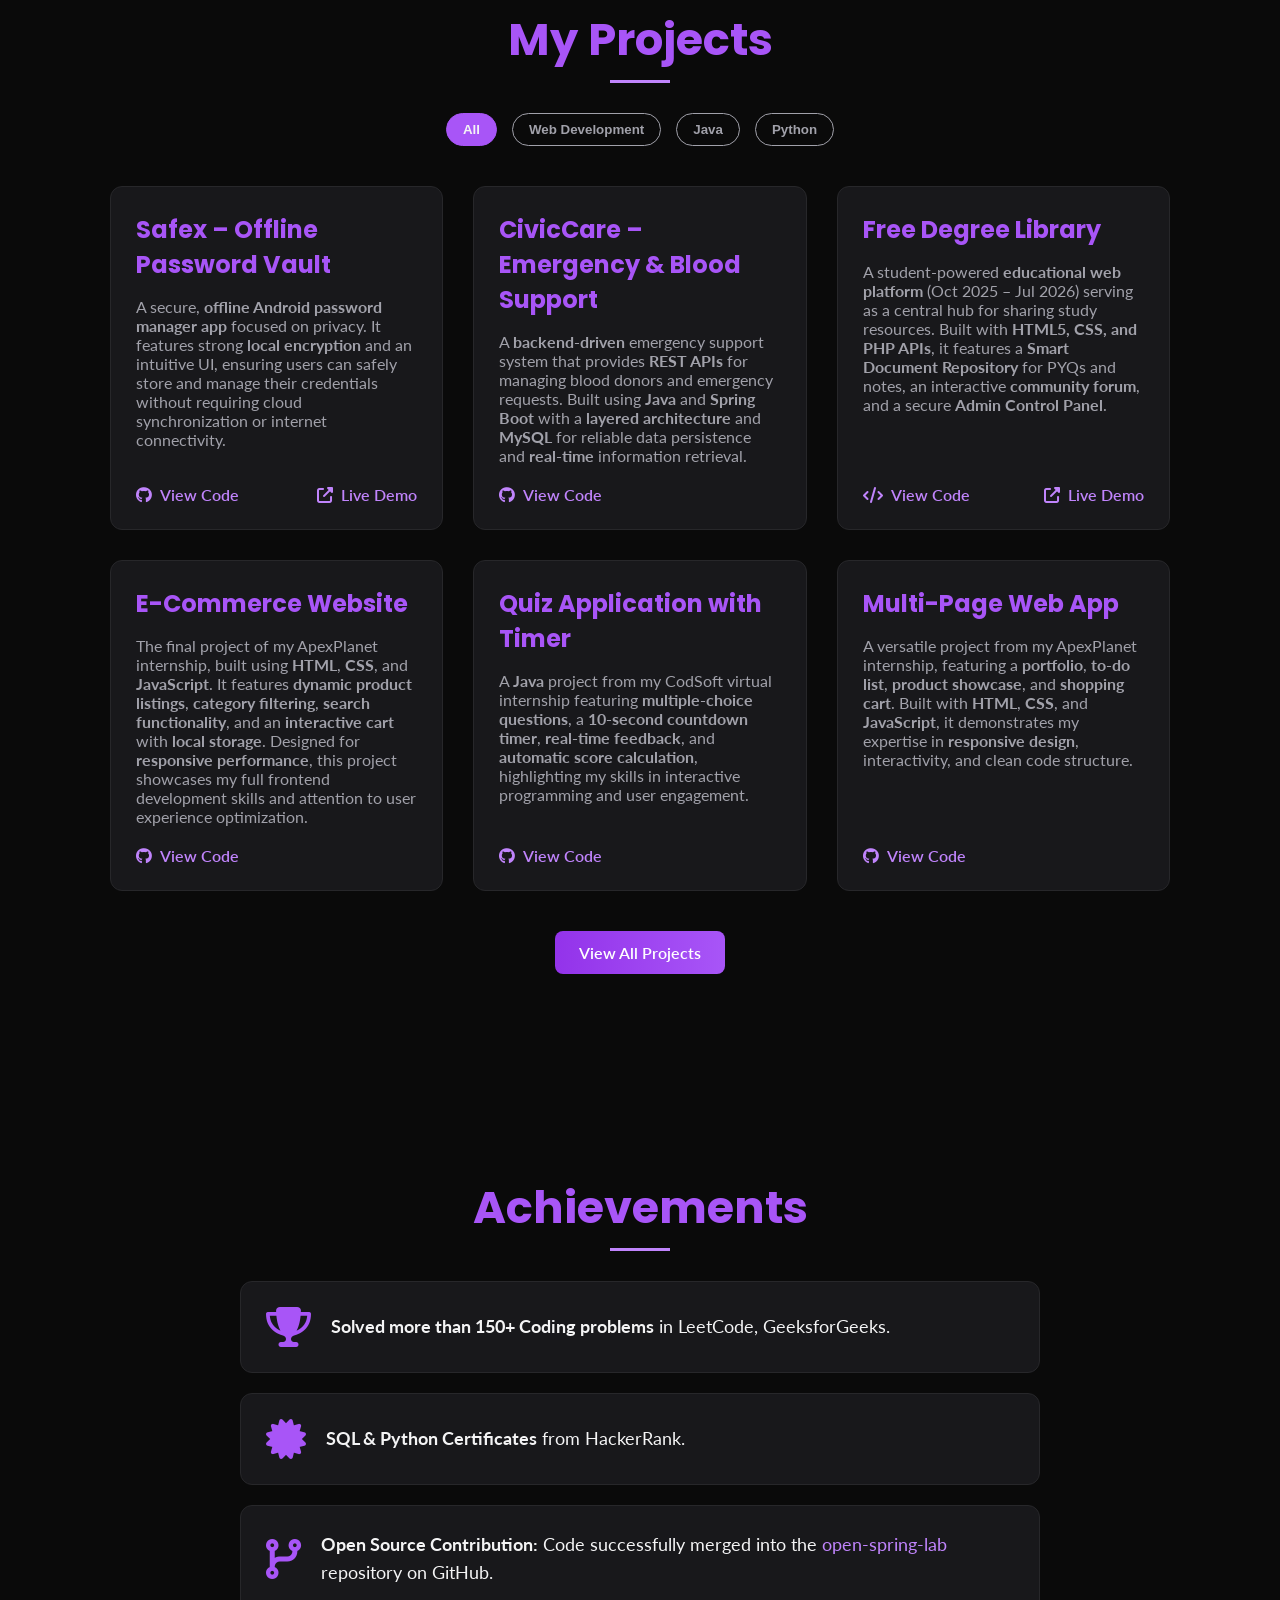
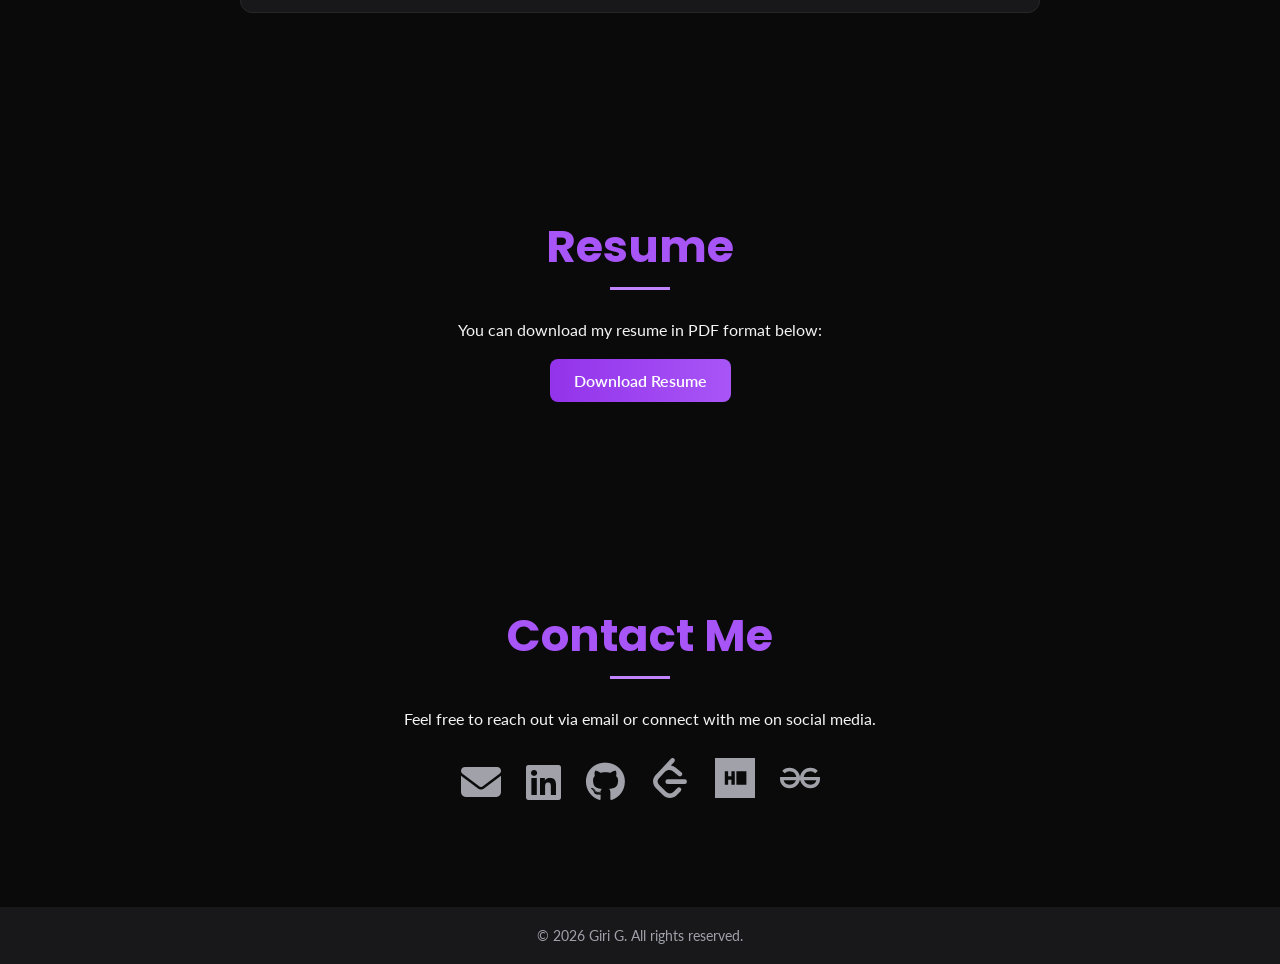
==== commit edec0f75: "Update portfolio: Add profile links, update projects, customize hero animation, and add README" ====
--- a/index.html
+++ b/index.html
@@ -42,6 +42,13 @@
         <h2>Hi There! 👋</h2>
         <h1>I'M <span class="highlight">GIRI</span></h1>
         <p><span class="typed-text"></span><span class="cursor">|</span></p>
+        <div class="hero-socials">
+          <a href="https://leetcode.com/u/yadavgirish406/" target="_blank" aria-label="LeetCode"><svg style="width: 1em; height: 1em; fill: currentColor;" role="img" viewBox="0 0 24 24" xmlns="http://www.w3.org/2000/svg"><title>LeetCode</title><path d="M13.483 0a1.374 1.374 0 0 0-.961.438L7.116 6.226l-3.854 4.126a5.266 5.266 0 0 0-1.209 2.104 5.35 5.35 0 0 0-.125.513 5.527 5.527 0 0 0 .062 2.362 5.83 5.83 0 0 0 .349 1.017 5.938 5.938 0 0 0 1.271 1.818l4.277 4.193.039.038c2.248 2.165 5.852 2.133 8.063-.074l2.396-2.392c.54-.54.54-1.414.003-1.955a1.378 1.378 0 0 0-1.951-.003l-2.396 2.392a3.021 3.021 0 0 1-4.205.038l-.02-.019-4.276-4.193c-.652-.64-.972-1.469-.948-2.263a2.68 2.68 0 0 1 .066-.523 2.545 2.545 0 0 1 .619-1.164L9.13 8.114c1.058-1.134 3.204-1.27 4.43-.278l3.501 2.831c.593.48 1.461.387 1.94-.207a1.384 1.384 0 0 0-.207-1.943l-3.5-2.831c-.8-.647-1.766-1.045-2.774-1.202l2.015-2.158A1.384 1.384 0 0 0 13.483 0zm-2.866 12.815a1.38 1.38 0 0 0-1.38 1.382 1.38 1.38 0 0 0 1.38 1.382H20.79a1.38 1.38 0 0 0 1.38-1.382 1.38 1.38 0 0 0-1.38-1.382z"/></svg></a>
+          <a href="https://www.geeksforgeeks.org/profile/yadavgirpdh4?tab=activity" target="_blank" aria-label="GeeksforGeeks"><svg style="width: 1em; height: 1em; fill: currentColor;" role="img" viewBox="0 0 24 24" xmlns="http://www.w3.org/2000/svg"><title>GeeksforGeeks</title><path d="M21.45 14.315c-.143.28-.334.532-.565.745a3.691 3.691 0 0 1-1.104.695 4.51 4.51 0 0 1-3.116-.016 3.79 3.79 0 0 1-2.135-2.078 3.571 3.571 0 0 1-.13-.353h7.418a4.26 4.26 0 0 1-.368 1.008zm-11.99-.654a3.793 3.793 0 0 1-2.134 2.078 4.51 4.51 0 0 1-3.117.016 3.7 3.7 0 0 1-1.104-.695 2.652 2.652 0 0 1-.564-.745 4.221 4.221 0 0 1-.368-1.006H9.59c-.038.12-.08.238-.13.352zm14.501-1.758a3.849 3.849 0 0 0-.082-.475l-9.634-.008a3.932 3.932 0 0 1 1.143-2.348c.363-.35.79-.625 1.26-.809a3.97 3.97 0 0 1 4.484.957l1.521-1.49a5.7 5.7 0 0 0-1.922-1.357 6.283 6.283 0 0 0-2.544-.49 6.35 6.35 0 0 0-2.405.457 6.007 6.007 0 0 0-1.963 1.276 6.142 6.142 0 0 0-1.325 1.94 5.862 5.862 0 0 0-.466 1.864h-.063a5.857 5.857 0 0 0-.467-1.865 6.13 6.13 0 0 0-1.325-1.939A6 6 0 0 0 8.21 6.34a6.698 6.698 0 0 0-4.949.031A5.708 5.708 0 0 0 1.34 7.73l1.52 1.49a4.166 4.166 0 0 1 4.484-.958c.47.184.898.46 1.26.81.368.36.66.792.859 1.268.146.344.242.708.285 1.08l-9.635.008A4.714 4.714 0 0 0 0 12.457a6.493 6.493 0 0 0 .345 2.127 4.927 4.927 0 0 0 1.08 1.783c.528.56 1.17 1 1.88 1.293a6.454 6.454 0 0 0 2.504.457c.824.005 1.64-.15 2.404-.457a5.986 5.986 0 0 0 1.964-1.277 6.116 6.116 0 0 0 1.686-3.076h.273a6.13 6.13 0 0 0 1.686 3.077 5.99 5.99 0 0 0 1.964 1.276 6.345 6.345 0 0 0 2.405.457 6.45 6.45 0 0 0 2.502-.457 5.42 5.42 0 0 0 1.882-1.293 4.928 4.928 0 0 0 1.08-1.783A6.52 6.52 0 0 0 24 12.457a4.757 4.757 0 0 0-.039-.554z"/></svg></a>
+          <a href="https://www.hackerrank.com/profile/yadavgirish406" target="_blank" aria-label="HackerRank"><svg style="width: 1em; height: 1em; fill: currentColor;" role="img" viewBox="0 0 24 24" xmlns="http://www.w3.org/2000/svg"><title>HackerRank</title><path d="M0 0v24h24V0zm9.95 8.002h1.805c.061 0 .111.05.111.111v7.767c0 .061-.05.111-.11.111H9.95c-.061 0-.111-.05-.111-.11v-2.87H7.894v2.87c0 .06-.05.11-.11.11H5.976a.11.11 0 01-.11-.11V8.112c0-.06.05-.11.11-.11h1.806c.061 0 .11.05.11.11v2.869H9.84v-2.87c0-.06.05-.11.11-.11zm2.999 0h5.778c.061 0 .111.05.111.11v7.767a.11.11 0 01-.11.112h-5.78a.11.11 0 01-.11-.11V8.111c0-.06.05-.11.11-.11z"/></svg></a>
+          <a href="https://github.com/1amgiri" target="_blank" aria-label="GitHub"><i class="fab fa-github"></i></a>
+          <a href="https://www.linkedin.com/in/giri-g-a80884308/" target="_blank" aria-label="LinkedIn"><i class="fab fa-linkedin"></i></a>
+        </div>
       </div>
       <div class="hero-image">
         <img id="profile-image" src="GIRI.png" alt="Giri G's profile picture" />
@@ -145,6 +152,7 @@
           <div class="project-links">
             <a href="https://github.com/1amgiri/Safex---Password-Vault" target="_blank"
               aria-label="View Safex on GitHub"><i class="fab fa-github"></i> View Code</a>
+            <a href="https://cirravosolutions.co.in/safex/" target="_blank" aria-label="View Safex Live Demo"><i class="fas fa-external-link-alt"></i> Live Demo</a>
           </div>
         </div>
         <div class="project-card" data-category="java">
@@ -159,17 +167,12 @@
               aria-label="View CivicCare on GitHub"><i class="fab fa-github"></i> View Code</a>
           </div>
         </div>
-        <div class="project-card" data-category="web python">
-          <h3>ServiceLink – Local Service Booking</h3>
-          <p>A <strong>full-stack</strong> service booking application that allows users to discover and book local
-            services such as
-            electricians and plumbers. Features <strong>RESTful backend APIs</strong> built with <strong>Flask</strong>
-            and <strong>MySQL</strong>, integrated with a
-            <strong>React-based frontend</strong> for dynamic user interaction.
-          </p>
-          <div class="project-links">
-            <a href="https://github.com/1amgiri/service-link" target="_blank" aria-label="View ServiceLink on GitHub"><i
-                class="fab fa-github"></i> View Code</a>
+        <div class="project-card" data-category="web">
+          <h3>Free Degree Library</h3>
+          <p>A student-powered <strong>educational web platform</strong> (Oct 2025 – Jul 2026) serving as a central hub for sharing study resources. Built with <strong>HTML5, CSS, and PHP APIs</strong>, it features a <strong>Smart Document Repository</strong> for PYQs and notes, an interactive <strong>community forum</strong>, and a secure <strong>Admin Control Panel</strong>.</p>
+          <div class="project-links">
+            <a href="https://www.linkedin.com/safety/go/?url=https%3A%2F%2Fdegreelibrary.gt.tc&urlhash=B6O5&mt=y03UXEo-XwerT8LN10bxHUH2a4zkfmpwOZbEaE9XXTcXA3m5wDRRduWmoLIFyt8yynGaPXknympkBbnTt0KZ0qnfXgHi&isSdui=true&lipi=urn%3Ali%3Apage%3Ad_flagship3_profile_view_base%3BvdsXTdc2Q0iG7MVjP2oU0Q%3D%3D" target="_blank" aria-label="View Code"><i class="fas fa-code"></i> View Code</a>
+            <a href="https://degreelibrary.gt.tc/" target="_blank" aria-label="View Live Demo"><i class="fas fa-external-link-alt"></i> Live Demo</a>
           </div>
         </div>
         <div class="project-card" data-category="apex web">
@@ -291,7 +294,7 @@
 
       </div>
       <div class="carousel-dots" id="projects-dots"></div>
-      
+
       <!-- View All Projects Button -->
       <div id="view-all-projects-container" style="text-align: center; margin-top: 40px;">
         <button id="view-all-projects-btn" class="btn">View All Projects</button>
@@ -328,7 +331,7 @@
     <div class="container fade-in">
       <h2 class="section-title">Resume</h2>
       <p>You can download my resume in PDF format below:</p>
-      <a href="Giri_resume.pdf" class="btn" target="_blank">View / Download Resume</a>
+      <a href="Giri_resume.pdf" class="btn" target="_blank">Download Resume</a>
     </div>
   </section>
 
@@ -342,6 +345,9 @@
         <a href="https://www.linkedin.com/in/giri-g-a80884308/" target="_blank" aria-label="LinkedIn"><i
             class="fab fa-linkedin"></i></a>
         <a href="https://github.com/1amgiri" target="_blank" aria-label="GitHub"><i class="fab fa-github"></i></a>
+        <a href="https://leetcode.com/u/yadavgirish406/" target="_blank" aria-label="LeetCode"><svg style="width: 1em; height: 1em; fill: currentColor;" role="img" viewBox="0 0 24 24" xmlns="http://www.w3.org/2000/svg"><title>LeetCode</title><path d="M13.483 0a1.374 1.374 0 0 0-.961.438L7.116 6.226l-3.854 4.126a5.266 5.266 0 0 0-1.209 2.104 5.35 5.35 0 0 0-.125.513 5.527 5.527 0 0 0 .062 2.362 5.83 5.83 0 0 0 .349 1.017 5.938 5.938 0 0 0 1.271 1.818l4.277 4.193.039.038c2.248 2.165 5.852 2.133 8.063-.074l2.396-2.392c.54-.54.54-1.414.003-1.955a1.378 1.378 0 0 0-1.951-.003l-2.396 2.392a3.021 3.021 0 0 1-4.205.038l-.02-.019-4.276-4.193c-.652-.64-.972-1.469-.948-2.263a2.68 2.68 0 0 1 .066-.523 2.545 2.545 0 0 1 .619-1.164L9.13 8.114c1.058-1.134 3.204-1.27 4.43-.278l3.501 2.831c.593.48 1.461.387 1.94-.207a1.384 1.384 0 0 0-.207-1.943l-3.5-2.831c-.8-.647-1.766-1.045-2.774-1.202l2.015-2.158A1.384 1.384 0 0 0 13.483 0zm-2.866 12.815a1.38 1.38 0 0 0-1.38 1.382 1.38 1.38 0 0 0 1.38 1.382H20.79a1.38 1.38 0 0 0 1.38-1.382 1.38 1.38 0 0 0-1.38-1.382z"/></svg></a>
+        <a href="https://www.hackerrank.com/profile/yadavgirish406" target="_blank" aria-label="HackerRank"><svg style="width: 1em; height: 1em; fill: currentColor;" role="img" viewBox="0 0 24 24" xmlns="http://www.w3.org/2000/svg"><title>HackerRank</title><path d="M0 0v24h24V0zm9.95 8.002h1.805c.061 0 .111.05.111.111v7.767c0 .061-.05.111-.11.111H9.95c-.061 0-.111-.05-.111-.11v-2.87H7.894v2.87c0 .06-.05.11-.11.11H5.976a.11.11 0 01-.11-.11V8.112c0-.06.05-.11.11-.11h1.806c.061 0 .11.05.11.11v2.869H9.84v-2.87c0-.06.05-.11.11-.11zm2.999 0h5.778c.061 0 .111.05.111.11v7.767a.11.11 0 01-.11.112h-5.78a.11.11 0 01-.11-.11V8.111c0-.06.05-.11.11-.11z"/></svg></a>
+        <a href="https://www.geeksforgeeks.org/profile/yadavgirpdh4?tab=activity" target="_blank" aria-label="GeeksforGeeks"><svg style="width: 1em; height: 1em; fill: currentColor;" role="img" viewBox="0 0 24 24" xmlns="http://www.w3.org/2000/svg"><title>GeeksforGeeks</title><path d="M21.45 14.315c-.143.28-.334.532-.565.745a3.691 3.691 0 0 1-1.104.695 4.51 4.51 0 0 1-3.116-.016 3.79 3.79 0 0 1-2.135-2.078 3.571 3.571 0 0 1-.13-.353h7.418a4.26 4.26 0 0 1-.368 1.008zm-11.99-.654a3.793 3.793 0 0 1-2.134 2.078 4.51 4.51 0 0 1-3.117.016 3.7 3.7 0 0 1-1.104-.695 2.652 2.652 0 0 1-.564-.745 4.221 4.221 0 0 1-.368-1.006H9.59c-.038.12-.08.238-.13.352zm14.501-1.758a3.849 3.849 0 0 0-.082-.475l-9.634-.008a3.932 3.932 0 0 1 1.143-2.348c.363-.35.79-.625 1.26-.809a3.97 3.97 0 0 1 4.484.957l1.521-1.49a5.7 5.7 0 0 0-1.922-1.357 6.283 6.283 0 0 0-2.544-.49 6.35 6.35 0 0 0-2.405.457 6.007 6.007 0 0 0-1.963 1.276 6.142 6.142 0 0 0-1.325 1.94 5.862 5.862 0 0 0-.466 1.864h-.063a5.857 5.857 0 0 0-.467-1.865 6.13 6.13 0 0 0-1.325-1.939A6 6 0 0 0 8.21 6.34a6.698 6.698 0 0 0-4.949.031A5.708 5.708 0 0 0 1.34 7.73l1.52 1.49a4.166 4.166 0 0 1 4.484-.958c.47.184.898.46 1.26.81.368.36.66.792.859 1.268.146.344.242.708.285 1.08l-9.635.008A4.714 4.714 0 0 0 0 12.457a6.493 6.493 0 0 0 .345 2.127 4.927 4.927 0 0 0 1.08 1.783c.528.56 1.17 1 1.88 1.293a6.454 6.454 0 0 0 2.504.457c.824.005 1.64-.15 2.404-.457a5.986 5.986 0 0 0 1.964-1.277 6.116 6.116 0 0 0 1.686-3.076h.273a6.13 6.13 0 0 0 1.686 3.077 5.99 5.99 0 0 0 1.964 1.276 6.345 6.345 0 0 0 2.405.457 6.45 6.45 0 0 0 2.502-.457 5.42 5.42 0 0 0 1.882-1.293 4.928 4.928 0 0 0 1.08-1.783A6.52 6.52 0 0 0 24 12.457a4.757 4.757 0 0 0-.039-.554z"/></svg></a>
       </div>
     </div>
   </section>
--- a/style.css
+++ b/style.css
@@ -188,6 +188,26 @@
     margin-top: 10px;
     color: var(--secondary-color);
   }
+
+  .hero-socials {
+    display: flex;
+    gap: 25px;
+    margin-top: 25px;
+  }
+  
+  .hero-socials a {
+    color: var(--secondary-color);
+    font-size: 2rem;
+    transition: color 0.3s ease, transform 0.4s cubic-bezier(0.175, 0.885, 0.32, 1.275);
+    text-decoration: none;
+    display: inline-flex;
+    align-items: center;
+  }
+  
+  .hero-socials a:hover {
+    color: var(--primary-color);
+    transform: translateY(-8px) scale(1.15) rotate(4deg);
+  }
   
   .hero-image {
     flex: 1;
@@ -443,6 +463,14 @@
     color: var(--text-dark);
     flex-grow: 1;
     margin-bottom: 20px;
+  }
+
+  .project-links {
+    display: flex;
+    justify-content: space-between;
+    align-items: center;
+    flex-wrap: wrap;
+    gap: 15px;
   }
 
   .project-links a {
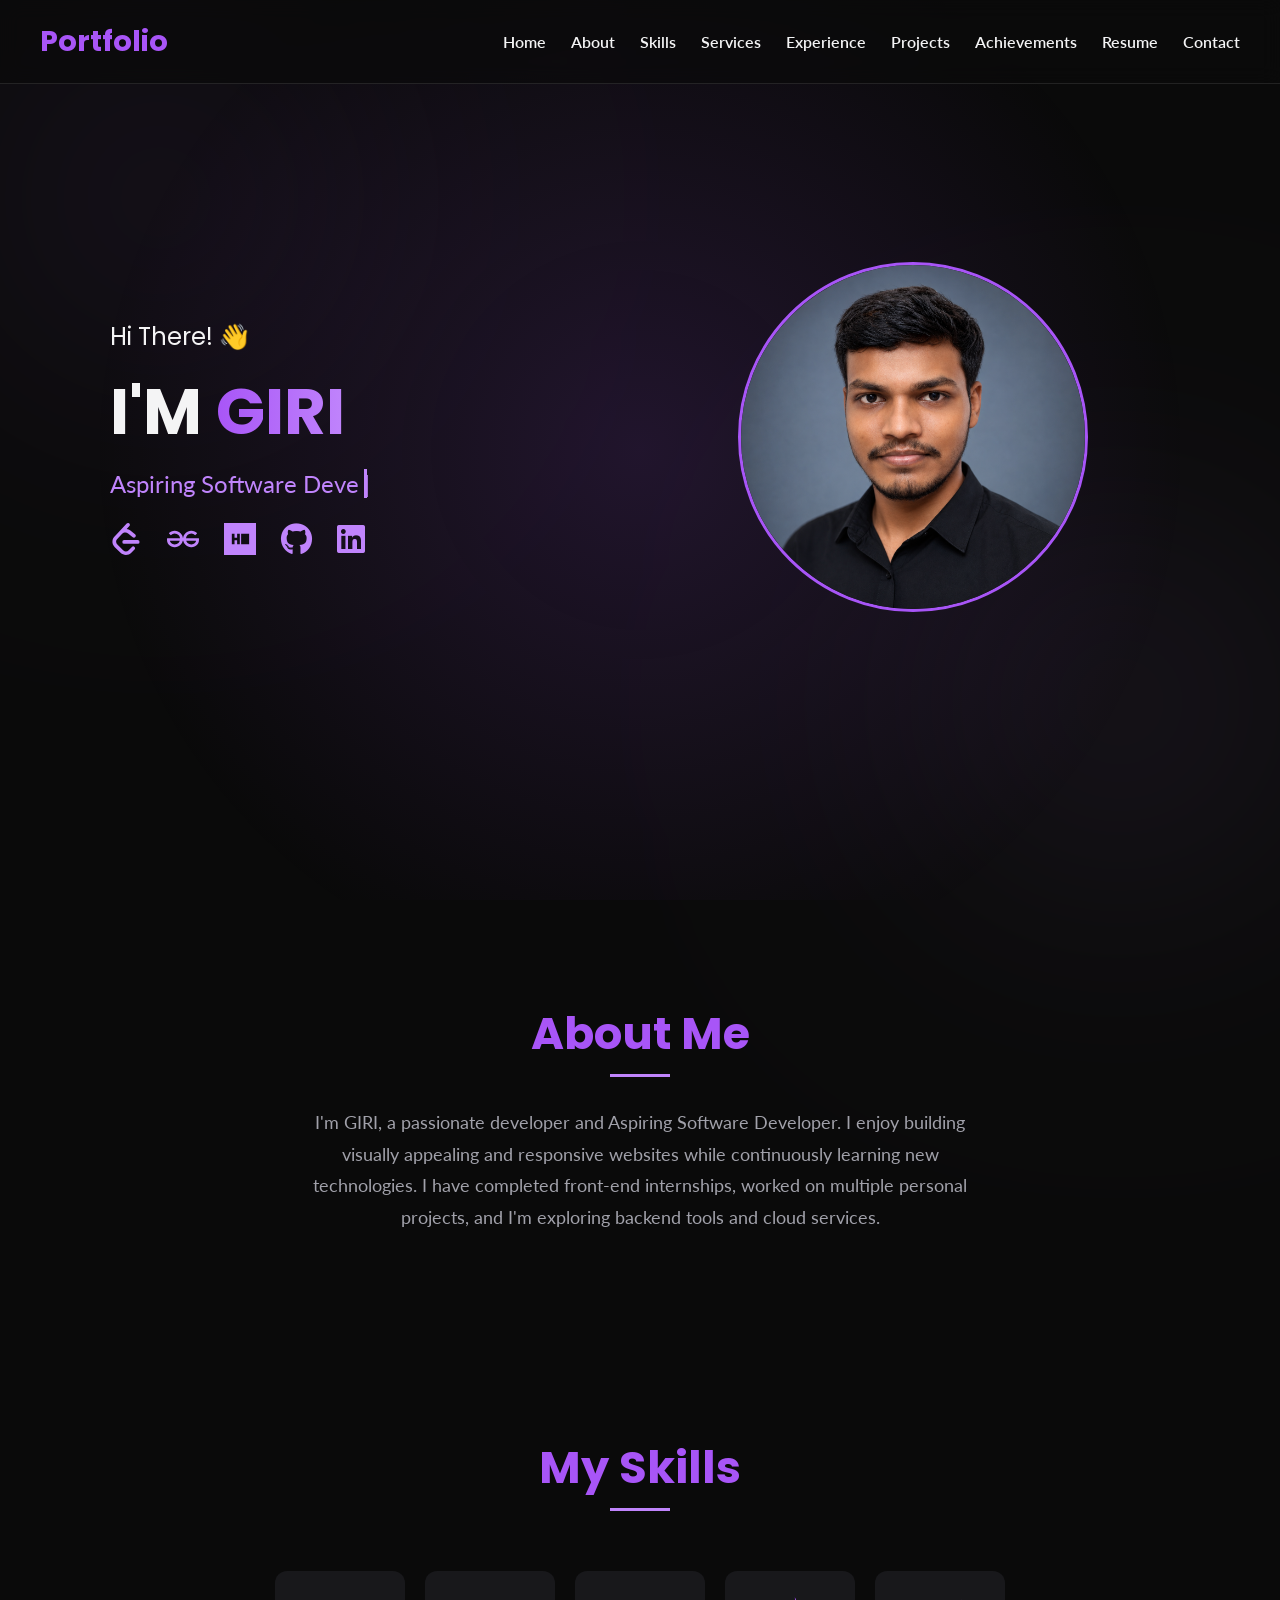
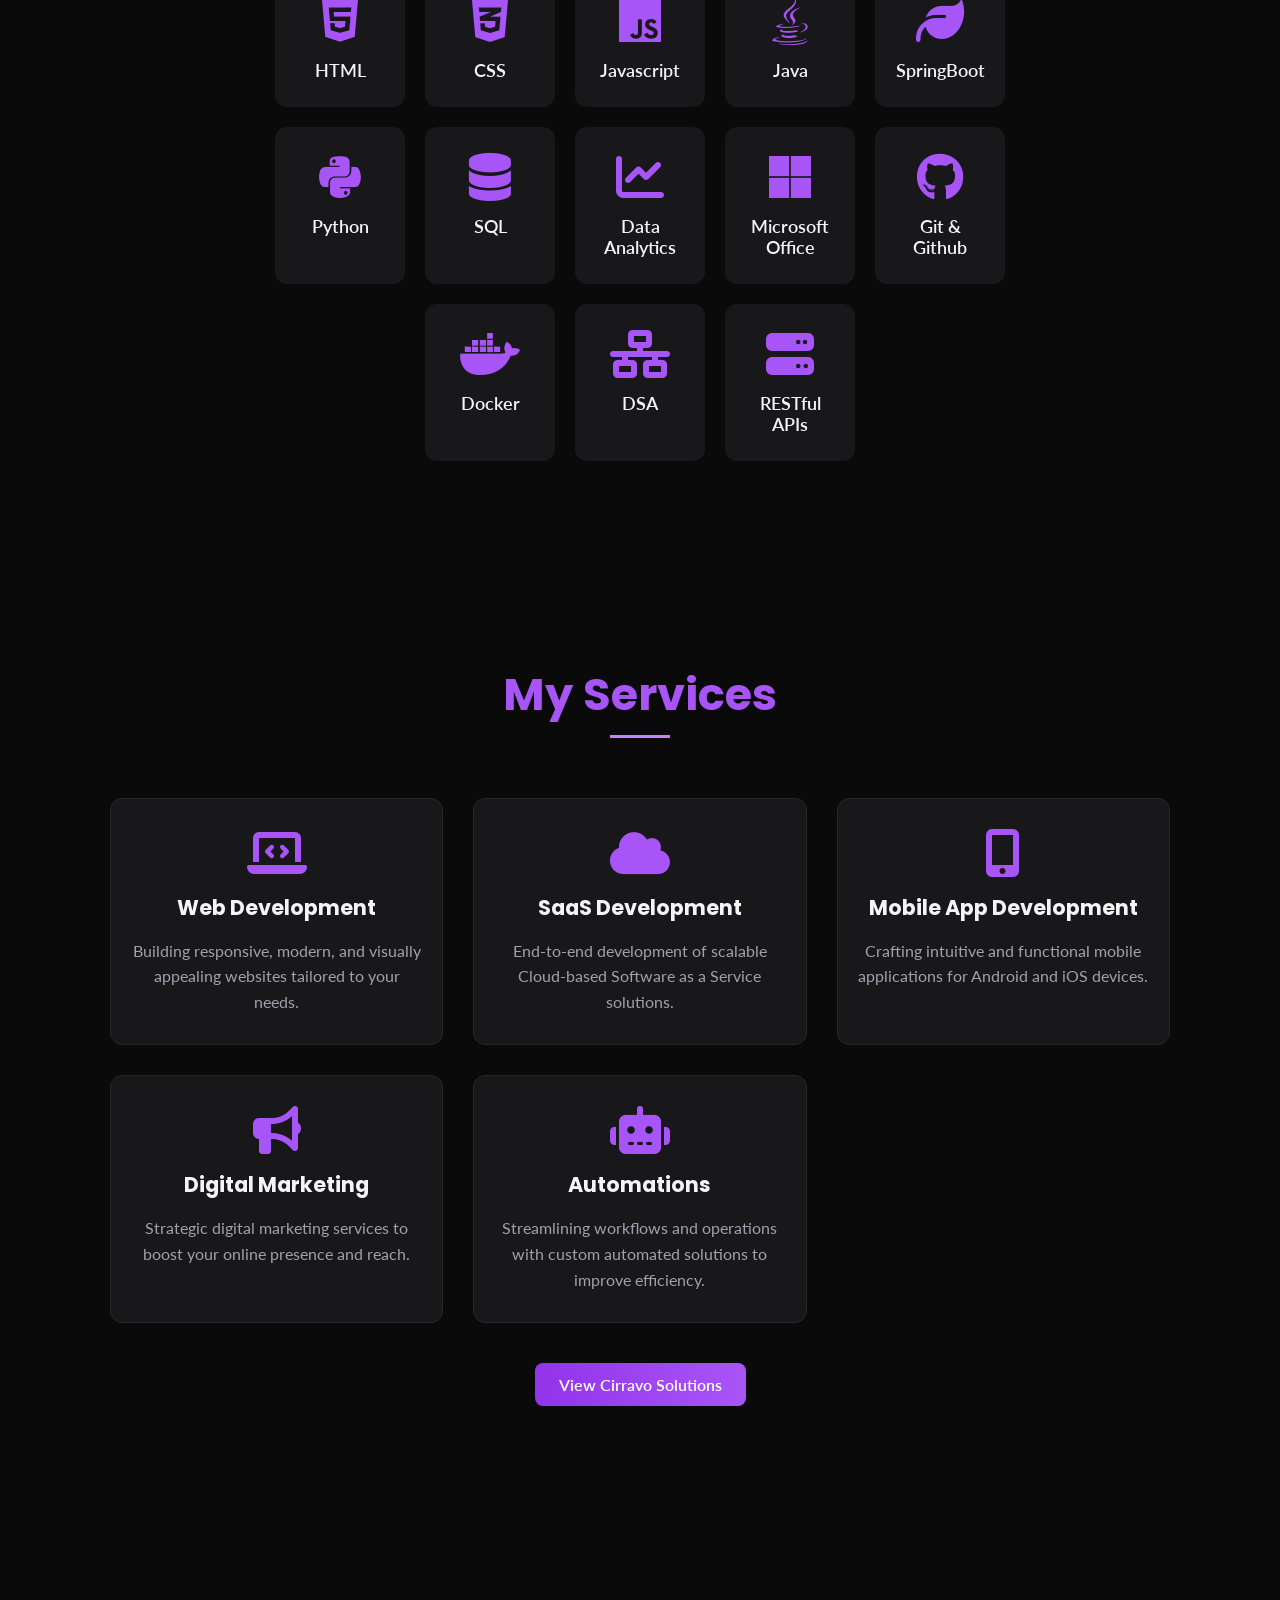
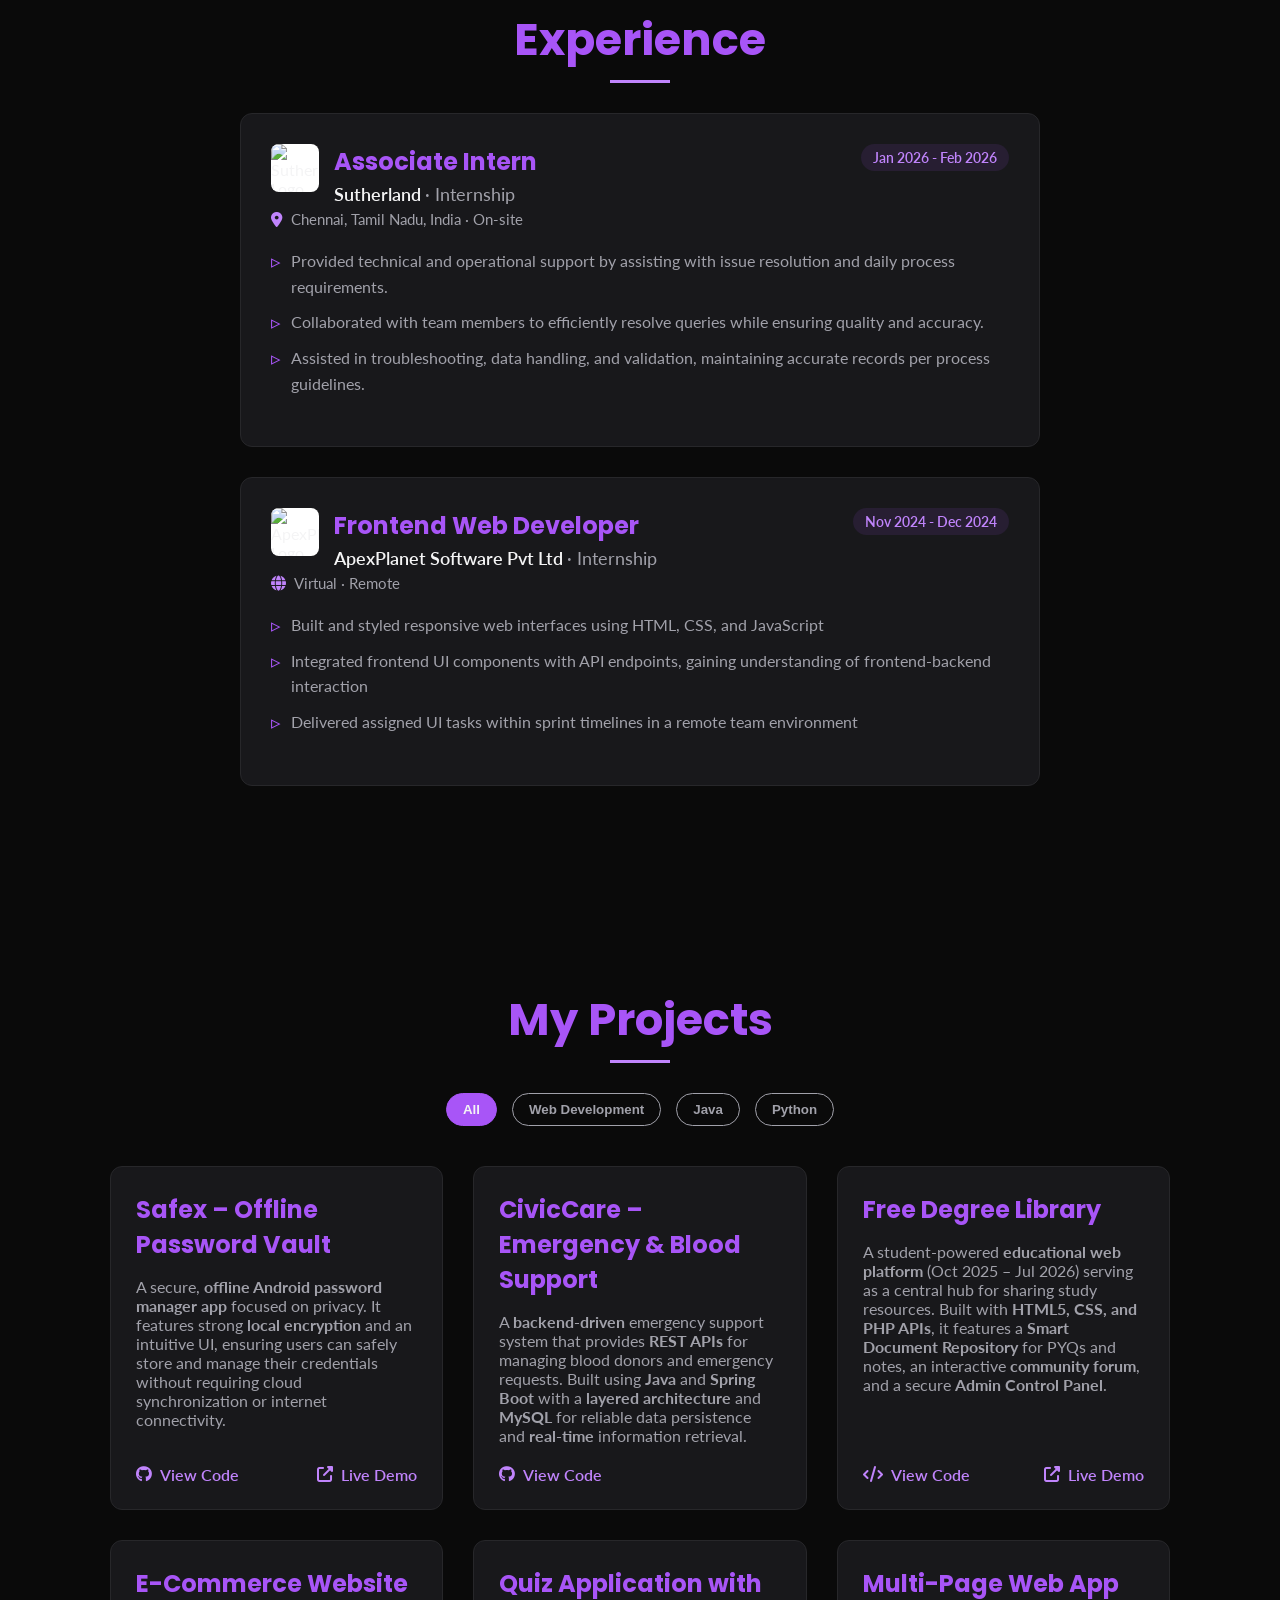
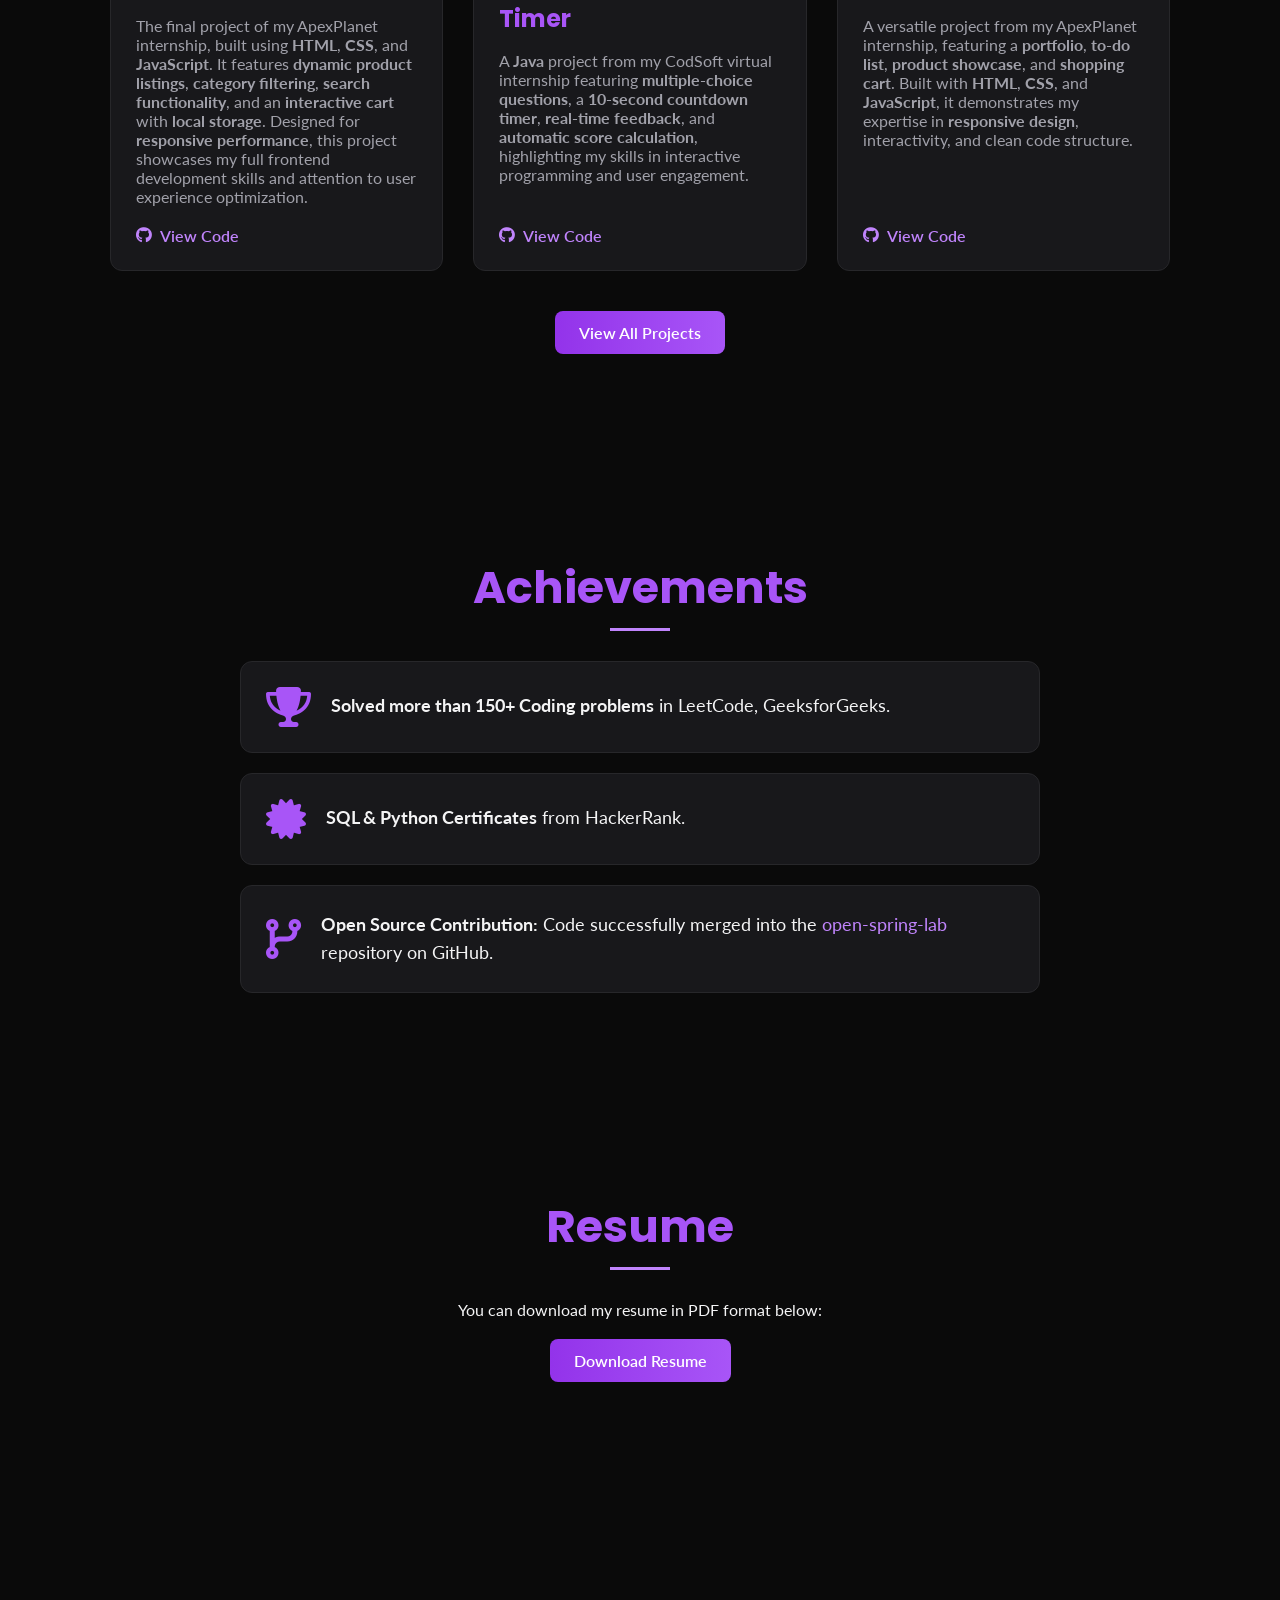
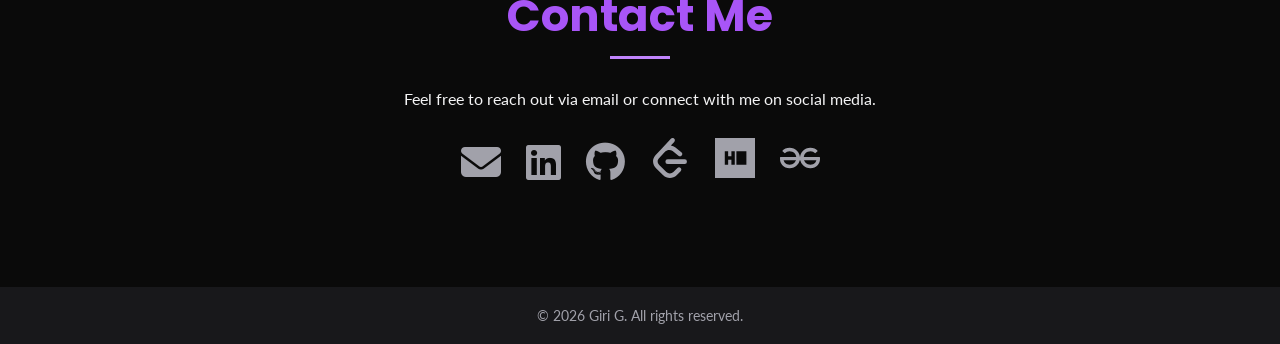
==== commit b86ccbed: "Add experience section, update SEO meta tags, and change favicon" ====
--- a/index.html
+++ b/index.html
@@ -5,6 +5,22 @@
   <meta charset="UTF-8" />
   <meta name="viewport" content="width=device-width, initial-scale=1.0" />
   <title>Giri | Portfolio</title>
+  <meta name="description" content="Portfolio of Giri, an aspiring Software Developer specializing in Web Development, Java, and Python. Explore my projects, skills, and experience." />
+  <meta name="keywords" content="Giri, Portfolio, Software Developer, Web Developer, Frontend, Backend, Java, Python, HTML, CSS, JavaScript, Spring Boot" />
+  <meta name="author" content="Giri G" />
+
+  <!-- Open Graph / Facebook -->
+  <meta property="og:type" content="website" />
+  <meta property="og:title" content="Giri | Portfolio" />
+  <meta property="og:description" content="Portfolio of Giri, an aspiring Software Developer specializing in Web Development, Java, and Python." />
+  <meta property="og:image" content="icon.png" />
+
+  <!-- Twitter -->
+  <meta property="twitter:card" content="summary_large_image" />
+  <meta property="twitter:title" content="Giri | Portfolio" />
+  <meta property="twitter:description" content="Portfolio of Giri, an aspiring Software Developer specializing in Web Development, Java, and Python." />
+  <meta property="twitter:image" content="icon.png" />
+
   <link rel="preconnect" href="https://fonts.googleapis.com">
   <link rel="preconnect" href="https://fonts.gstatic.com" crossorigin>
   <link href="https://fonts.googleapis.com/css2?family=Poppins:wght@400;600;700&family=Lato:wght@400;700&display=swap"
@@ -27,6 +43,7 @@
       <a href="#about">About</a>
       <a href="#skills">Skills</a>
       <a href="#services">Services</a>
+      <a href="#experience">Experience</a>
       <a href="#projects">Projects</a>
       <a href="#achievements">Achievements</a>
       <a href="#resume">Resume</a>
@@ -43,15 +60,34 @@
         <h1>I'M <span class="highlight">GIRI</span></h1>
         <p><span class="typed-text"></span><span class="cursor">|</span></p>
         <div class="hero-socials">
-          <a href="https://leetcode.com/u/yadavgirish406/" target="_blank" aria-label="LeetCode"><svg style="width: 1em; height: 1em; fill: currentColor;" role="img" viewBox="0 0 24 24" xmlns="http://www.w3.org/2000/svg"><title>LeetCode</title><path d="M13.483 0a1.374 1.374 0 0 0-.961.438L7.116 6.226l-3.854 4.126a5.266 5.266 0 0 0-1.209 2.104 5.35 5.35 0 0 0-.125.513 5.527 5.527 0 0 0 .062 2.362 5.83 5.83 0 0 0 .349 1.017 5.938 5.938 0 0 0 1.271 1.818l4.277 4.193.039.038c2.248 2.165 5.852 2.133 8.063-.074l2.396-2.392c.54-.54.54-1.414.003-1.955a1.378 1.378 0 0 0-1.951-.003l-2.396 2.392a3.021 3.021 0 0 1-4.205.038l-.02-.019-4.276-4.193c-.652-.64-.972-1.469-.948-2.263a2.68 2.68 0 0 1 .066-.523 2.545 2.545 0 0 1 .619-1.164L9.13 8.114c1.058-1.134 3.204-1.27 4.43-.278l3.501 2.831c.593.48 1.461.387 1.94-.207a1.384 1.384 0 0 0-.207-1.943l-3.5-2.831c-.8-.647-1.766-1.045-2.774-1.202l2.015-2.158A1.384 1.384 0 0 0 13.483 0zm-2.866 12.815a1.38 1.38 0 0 0-1.38 1.382 1.38 1.38 0 0 0 1.38 1.382H20.79a1.38 1.38 0 0 0 1.38-1.382 1.38 1.38 0 0 0-1.38-1.382z"/></svg></a>
-          <a href="https://www.geeksforgeeks.org/profile/yadavgirpdh4?tab=activity" target="_blank" aria-label="GeeksforGeeks"><svg style="width: 1em; height: 1em; fill: currentColor;" role="img" viewBox="0 0 24 24" xmlns="http://www.w3.org/2000/svg"><title>GeeksforGeeks</title><path d="M21.45 14.315c-.143.28-.334.532-.565.745a3.691 3.691 0 0 1-1.104.695 4.51 4.51 0 0 1-3.116-.016 3.79 3.79 0 0 1-2.135-2.078 3.571 3.571 0 0 1-.13-.353h7.418a4.26 4.26 0 0 1-.368 1.008zm-11.99-.654a3.793 3.793 0 0 1-2.134 2.078 4.51 4.51 0 0 1-3.117.016 3.7 3.7 0 0 1-1.104-.695 2.652 2.652 0 0 1-.564-.745 4.221 4.221 0 0 1-.368-1.006H9.59c-.038.12-.08.238-.13.352zm14.501-1.758a3.849 3.849 0 0 0-.082-.475l-9.634-.008a3.932 3.932 0 0 1 1.143-2.348c.363-.35.79-.625 1.26-.809a3.97 3.97 0 0 1 4.484.957l1.521-1.49a5.7 5.7 0 0 0-1.922-1.357 6.283 6.283 0 0 0-2.544-.49 6.35 6.35 0 0 0-2.405.457 6.007 6.007 0 0 0-1.963 1.276 6.142 6.142 0 0 0-1.325 1.94 5.862 5.862 0 0 0-.466 1.864h-.063a5.857 5.857 0 0 0-.467-1.865 6.13 6.13 0 0 0-1.325-1.939A6 6 0 0 0 8.21 6.34a6.698 6.698 0 0 0-4.949.031A5.708 5.708 0 0 0 1.34 7.73l1.52 1.49a4.166 4.166 0 0 1 4.484-.958c.47.184.898.46 1.26.81.368.36.66.792.859 1.268.146.344.242.708.285 1.08l-9.635.008A4.714 4.714 0 0 0 0 12.457a6.493 6.493 0 0 0 .345 2.127 4.927 4.927 0 0 0 1.08 1.783c.528.56 1.17 1 1.88 1.293a6.454 6.454 0 0 0 2.504.457c.824.005 1.64-.15 2.404-.457a5.986 5.986 0 0 0 1.964-1.277 6.116 6.116 0 0 0 1.686-3.076h.273a6.13 6.13 0 0 0 1.686 3.077 5.99 5.99 0 0 0 1.964 1.276 6.345 6.345 0 0 0 2.405.457 6.45 6.45 0 0 0 2.502-.457 5.42 5.42 0 0 0 1.882-1.293 4.928 4.928 0 0 0 1.08-1.783A6.52 6.52 0 0 0 24 12.457a4.757 4.757 0 0 0-.039-.554z"/></svg></a>
-          <a href="https://www.hackerrank.com/profile/yadavgirish406" target="_blank" aria-label="HackerRank"><svg style="width: 1em; height: 1em; fill: currentColor;" role="img" viewBox="0 0 24 24" xmlns="http://www.w3.org/2000/svg"><title>HackerRank</title><path d="M0 0v24h24V0zm9.95 8.002h1.805c.061 0 .111.05.111.111v7.767c0 .061-.05.111-.11.111H9.95c-.061 0-.111-.05-.111-.11v-2.87H7.894v2.87c0 .06-.05.11-.11.11H5.976a.11.11 0 01-.11-.11V8.112c0-.06.05-.11.11-.11h1.806c.061 0 .11.05.11.11v2.869H9.84v-2.87c0-.06.05-.11.11-.11zm2.999 0h5.778c.061 0 .111.05.111.11v7.767a.11.11 0 01-.11.112h-5.78a.11.11 0 01-.11-.11V8.111c0-.06.05-.11.11-.11z"/></svg></a>
+          <a href="https://leetcode.com/u/yadavgirish406/" target="_blank" aria-label="LeetCode"><svg
+              style="width: 1em; height: 1em; fill: currentColor;" role="img" viewBox="0 0 24 24"
+              xmlns="http://www.w3.org/2000/svg">
+              <title>LeetCode</title>
+              <path
+                d="M13.483 0a1.374 1.374 0 0 0-.961.438L7.116 6.226l-3.854 4.126a5.266 5.266 0 0 0-1.209 2.104 5.35 5.35 0 0 0-.125.513 5.527 5.527 0 0 0 .062 2.362 5.83 5.83 0 0 0 .349 1.017 5.938 5.938 0 0 0 1.271 1.818l4.277 4.193.039.038c2.248 2.165 5.852 2.133 8.063-.074l2.396-2.392c.54-.54.54-1.414.003-1.955a1.378 1.378 0 0 0-1.951-.003l-2.396 2.392a3.021 3.021 0 0 1-4.205.038l-.02-.019-4.276-4.193c-.652-.64-.972-1.469-.948-2.263a2.68 2.68 0 0 1 .066-.523 2.545 2.545 0 0 1 .619-1.164L9.13 8.114c1.058-1.134 3.204-1.27 4.43-.278l3.501 2.831c.593.48 1.461.387 1.94-.207a1.384 1.384 0 0 0-.207-1.943l-3.5-2.831c-.8-.647-1.766-1.045-2.774-1.202l2.015-2.158A1.384 1.384 0 0 0 13.483 0zm-2.866 12.815a1.38 1.38 0 0 0-1.38 1.382 1.38 1.38 0 0 0 1.38 1.382H20.79a1.38 1.38 0 0 0 1.38-1.382 1.38 1.38 0 0 0-1.38-1.382z" />
+            </svg></a>
+          <a href="https://www.geeksforgeeks.org/profile/yadavgirpdh4?tab=activity" target="_blank"
+            aria-label="GeeksforGeeks"><svg style="width: 1em; height: 1em; fill: currentColor;" role="img"
+              viewBox="0 0 24 24" xmlns="http://www.w3.org/2000/svg">
+              <title>GeeksforGeeks</title>
+              <path
+                d="M21.45 14.315c-.143.28-.334.532-.565.745a3.691 3.691 0 0 1-1.104.695 4.51 4.51 0 0 1-3.116-.016 3.79 3.79 0 0 1-2.135-2.078 3.571 3.571 0 0 1-.13-.353h7.418a4.26 4.26 0 0 1-.368 1.008zm-11.99-.654a3.793 3.793 0 0 1-2.134 2.078 4.51 4.51 0 0 1-3.117.016 3.7 3.7 0 0 1-1.104-.695 2.652 2.652 0 0 1-.564-.745 4.221 4.221 0 0 1-.368-1.006H9.59c-.038.12-.08.238-.13.352zm14.501-1.758a3.849 3.849 0 0 0-.082-.475l-9.634-.008a3.932 3.932 0 0 1 1.143-2.348c.363-.35.79-.625 1.26-.809a3.97 3.97 0 0 1 4.484.957l1.521-1.49a5.7 5.7 0 0 0-1.922-1.357 6.283 6.283 0 0 0-2.544-.49 6.35 6.35 0 0 0-2.405.457 6.007 6.007 0 0 0-1.963 1.276 6.142 6.142 0 0 0-1.325 1.94 5.862 5.862 0 0 0-.466 1.864h-.063a5.857 5.857 0 0 0-.467-1.865 6.13 6.13 0 0 0-1.325-1.939A6 6 0 0 0 8.21 6.34a6.698 6.698 0 0 0-4.949.031A5.708 5.708 0 0 0 1.34 7.73l1.52 1.49a4.166 4.166 0 0 1 4.484-.958c.47.184.898.46 1.26.81.368.36.66.792.859 1.268.146.344.242.708.285 1.08l-9.635.008A4.714 4.714 0 0 0 0 12.457a6.493 6.493 0 0 0 .345 2.127 4.927 4.927 0 0 0 1.08 1.783c.528.56 1.17 1 1.88 1.293a6.454 6.454 0 0 0 2.504.457c.824.005 1.64-.15 2.404-.457a5.986 5.986 0 0 0 1.964-1.277 6.116 6.116 0 0 0 1.686-3.076h.273a6.13 6.13 0 0 0 1.686 3.077 5.99 5.99 0 0 0 1.964 1.276 6.345 6.345 0 0 0 2.405.457 6.45 6.45 0 0 0 2.502-.457 5.42 5.42 0 0 0 1.882-1.293 4.928 4.928 0 0 0 1.08-1.783A6.52 6.52 0 0 0 24 12.457a4.757 4.757 0 0 0-.039-.554z" />
+            </svg></a>
+          <a href="https://www.hackerrank.com/profile/yadavgirish406" target="_blank" aria-label="HackerRank"><svg
+              style="width: 1em; height: 1em; fill: currentColor;" role="img" viewBox="0 0 24 24"
+              xmlns="http://www.w3.org/2000/svg">
+              <title>HackerRank</title>
+              <path
+                d="M0 0v24h24V0zm9.95 8.002h1.805c.061 0 .111.05.111.111v7.767c0 .061-.05.111-.11.111H9.95c-.061 0-.111-.05-.111-.11v-2.87H7.894v2.87c0 .06-.05.11-.11.11H5.976a.11.11 0 01-.11-.11V8.112c0-.06.05-.11.11-.11h1.806c.061 0 .11.05.11.11v2.869H9.84v-2.87c0-.06.05-.11.11-.11zm2.999 0h5.778c.061 0 .111.05.111.11v7.767a.11.11 0 01-.11.112h-5.78a.11.11 0 01-.11-.11V8.111c0-.06.05-.11.11-.11z" />
+            </svg></a>
           <a href="https://github.com/1amgiri" target="_blank" aria-label="GitHub"><i class="fab fa-github"></i></a>
-          <a href="https://www.linkedin.com/in/giri-g-a80884308/" target="_blank" aria-label="LinkedIn"><i class="fab fa-linkedin"></i></a>
+          <a href="https://www.linkedin.com/in/giri-g-a80884308/" target="_blank" aria-label="LinkedIn"><i
+              class="fab fa-linkedin"></i></a>
         </div>
       </div>
       <div class="hero-image">
-        <img id="profile-image" src="GIRI.png" alt="Giri G's profile picture" />
+        <img id="profile-image" src="icon.png" alt="Giri G's profile picture" />
       </div>
     </div>
   </section>
@@ -130,6 +166,61 @@
     </div>
   </section>
 
+  <!-- Experience Section -->
+  <section class="experience" id="experience">
+    <div class="container fade-in">
+      <h2 class="section-title">Experience</h2>
+      <div class="experience-timeline">
+
+        <!-- Experience Item 1 -->
+        <div class="experience-card">
+          <div class="exp-top">
+            <img
+              src="https://encrypted-tbn0.gstatic.com/images?q=tbn:ANd9GcSXeEIV1oUJQdUIVcibUVBep-mKXZcRW9p5NiSeH-9h9jBUBRFwrSrMjFQL&s=10"
+              alt="Sutherland Logo" class="exp-logo">
+            <div class="exp-header-content">
+              <div class="exp-header">
+                <h3>Associate Intern</h3>
+                <span class="exp-date">Jan 2026 - Feb 2026</span>
+              </div>
+              <p class="exp-company">Sutherland <span>&middot; Internship</span></p>
+            </div>
+          </div>
+          <p class="exp-location"><i class="fas fa-map-marker-alt"></i> Chennai, Tamil Nadu, India &middot; On-site</p>
+          <ul class="exp-desc">
+            <li>Provided technical and operational support by assisting with issue resolution and daily process
+              requirements.</li>
+            <li>Collaborated with team members to efficiently resolve queries while ensuring quality and accuracy.</li>
+            <li>Assisted in troubleshooting, data handling, and validation, maintaining accurate records per process
+              guidelines.</li>
+          </ul>
+        </div>
+
+        <!-- Experience Item 2 -->
+        <div class="experience-card">
+          <div class="exp-top">
+            <img src="https://avatars.githubusercontent.com/u/217360022?s=200&v=4" alt="ApexPlanet Logo"
+              class="exp-logo">
+            <div class="exp-header-content">
+              <div class="exp-header">
+                <h3>Frontend Web Developer</h3>
+                <span class="exp-date">Nov 2024 - Dec 2024</span>
+              </div>
+              <p class="exp-company">ApexPlanet Software Pvt Ltd <span>&middot; Internship</span></p>
+            </div>
+          </div>
+          <p class="exp-location"><i class="fas fa-globe"></i> Virtual &middot; Remote</p>
+          <ul class="exp-desc">
+            <li>Built and styled responsive web interfaces using HTML, CSS, and JavaScript</li>
+            <li>Integrated frontend UI components with API endpoints, gaining understanding of frontend-backend
+              interaction</li>
+            <li>Delivered assigned UI tasks within sprint timelines in a remote team environment</li>
+          </ul>
+        </div>
+
+      </div>
+    </div>
+  </section>
 
   <!-- Projects Section -->
   <section class="projects" id="projects">
@@ -152,7 +243,8 @@
           <div class="project-links">
             <a href="https://github.com/1amgiri/Safex---Password-Vault" target="_blank"
               aria-label="View Safex on GitHub"><i class="fab fa-github"></i> View Code</a>
-            <a href="https://cirravosolutions.co.in/safex/" target="_blank" aria-label="View Safex Live Demo"><i class="fas fa-external-link-alt"></i> Live Demo</a>
+            <a href="https://cirravosolutions.co.in/safex/" target="_blank" aria-label="View Safex Live Demo"><i
+                class="fas fa-external-link-alt"></i> Live Demo</a>
           </div>
         </div>
         <div class="project-card" data-category="java">
@@ -169,10 +261,16 @@
         </div>
         <div class="project-card" data-category="web">
           <h3>Free Degree Library</h3>
-          <p>A student-powered <strong>educational web platform</strong> (Oct 2025 – Jul 2026) serving as a central hub for sharing study resources. Built with <strong>HTML5, CSS, and PHP APIs</strong>, it features a <strong>Smart Document Repository</strong> for PYQs and notes, an interactive <strong>community forum</strong>, and a secure <strong>Admin Control Panel</strong>.</p>
-          <div class="project-links">
-            <a href="https://www.linkedin.com/safety/go/?url=https%3A%2F%2Fdegreelibrary.gt.tc&urlhash=B6O5&mt=y03UXEo-XwerT8LN10bxHUH2a4zkfmpwOZbEaE9XXTcXA3m5wDRRduWmoLIFyt8yynGaPXknympkBbnTt0KZ0qnfXgHi&isSdui=true&lipi=urn%3Ali%3Apage%3Ad_flagship3_profile_view_base%3BvdsXTdc2Q0iG7MVjP2oU0Q%3D%3D" target="_blank" aria-label="View Code"><i class="fas fa-code"></i> View Code</a>
-            <a href="https://degreelibrary.gt.tc/" target="_blank" aria-label="View Live Demo"><i class="fas fa-external-link-alt"></i> Live Demo</a>
+          <p>A student-powered <strong>educational web platform</strong> (Oct 2025 – Jul 2026) serving as a central hub
+            for sharing study resources. Built with <strong>HTML5, CSS, and PHP APIs</strong>, it features a
+            <strong>Smart Document Repository</strong> for PYQs and notes, an interactive <strong>community
+              forum</strong>, and a secure <strong>Admin Control Panel</strong>.
+          </p>
+          <div class="project-links">
+            <a href="https://www.linkedin.com/safety/go/?url=https%3A%2F%2Fdegreelibrary.gt.tc&urlhash=B6O5&mt=y03UXEo-XwerT8LN10bxHUH2a4zkfmpwOZbEaE9XXTcXA3m5wDRRduWmoLIFyt8yynGaPXknympkBbnTt0KZ0qnfXgHi&isSdui=true&lipi=urn%3Ali%3Apage%3Ad_flagship3_profile_view_base%3BvdsXTdc2Q0iG7MVjP2oU0Q%3D%3D"
+              target="_blank" aria-label="View Code"><i class="fas fa-code"></i> View Code</a>
+            <a href="https://degreelibrary.gt.tc/" target="_blank" aria-label="View Live Demo"><i
+                class="fas fa-external-link-alt"></i> Live Demo</a>
           </div>
         </div>
         <div class="project-card" data-category="apex web">
@@ -345,9 +443,27 @@
         <a href="https://www.linkedin.com/in/giri-g-a80884308/" target="_blank" aria-label="LinkedIn"><i
             class="fab fa-linkedin"></i></a>
         <a href="https://github.com/1amgiri" target="_blank" aria-label="GitHub"><i class="fab fa-github"></i></a>
-        <a href="https://leetcode.com/u/yadavgirish406/" target="_blank" aria-label="LeetCode"><svg style="width: 1em; height: 1em; fill: currentColor;" role="img" viewBox="0 0 24 24" xmlns="http://www.w3.org/2000/svg"><title>LeetCode</title><path d="M13.483 0a1.374 1.374 0 0 0-.961.438L7.116 6.226l-3.854 4.126a5.266 5.266 0 0 0-1.209 2.104 5.35 5.35 0 0 0-.125.513 5.527 5.527 0 0 0 .062 2.362 5.83 5.83 0 0 0 .349 1.017 5.938 5.938 0 0 0 1.271 1.818l4.277 4.193.039.038c2.248 2.165 5.852 2.133 8.063-.074l2.396-2.392c.54-.54.54-1.414.003-1.955a1.378 1.378 0 0 0-1.951-.003l-2.396 2.392a3.021 3.021 0 0 1-4.205.038l-.02-.019-4.276-4.193c-.652-.64-.972-1.469-.948-2.263a2.68 2.68 0 0 1 .066-.523 2.545 2.545 0 0 1 .619-1.164L9.13 8.114c1.058-1.134 3.204-1.27 4.43-.278l3.501 2.831c.593.48 1.461.387 1.94-.207a1.384 1.384 0 0 0-.207-1.943l-3.5-2.831c-.8-.647-1.766-1.045-2.774-1.202l2.015-2.158A1.384 1.384 0 0 0 13.483 0zm-2.866 12.815a1.38 1.38 0 0 0-1.38 1.382 1.38 1.38 0 0 0 1.38 1.382H20.79a1.38 1.38 0 0 0 1.38-1.382 1.38 1.38 0 0 0-1.38-1.382z"/></svg></a>
-        <a href="https://www.hackerrank.com/profile/yadavgirish406" target="_blank" aria-label="HackerRank"><svg style="width: 1em; height: 1em; fill: currentColor;" role="img" viewBox="0 0 24 24" xmlns="http://www.w3.org/2000/svg"><title>HackerRank</title><path d="M0 0v24h24V0zm9.95 8.002h1.805c.061 0 .111.05.111.111v7.767c0 .061-.05.111-.11.111H9.95c-.061 0-.111-.05-.111-.11v-2.87H7.894v2.87c0 .06-.05.11-.11.11H5.976a.11.11 0 01-.11-.11V8.112c0-.06.05-.11.11-.11h1.806c.061 0 .11.05.11.11v2.869H9.84v-2.87c0-.06.05-.11.11-.11zm2.999 0h5.778c.061 0 .111.05.111.11v7.767a.11.11 0 01-.11.112h-5.78a.11.11 0 01-.11-.11V8.111c0-.06.05-.11.11-.11z"/></svg></a>
-        <a href="https://www.geeksforgeeks.org/profile/yadavgirpdh4?tab=activity" target="_blank" aria-label="GeeksforGeeks"><svg style="width: 1em; height: 1em; fill: currentColor;" role="img" viewBox="0 0 24 24" xmlns="http://www.w3.org/2000/svg"><title>GeeksforGeeks</title><path d="M21.45 14.315c-.143.28-.334.532-.565.745a3.691 3.691 0 0 1-1.104.695 4.51 4.51 0 0 1-3.116-.016 3.79 3.79 0 0 1-2.135-2.078 3.571 3.571 0 0 1-.13-.353h7.418a4.26 4.26 0 0 1-.368 1.008zm-11.99-.654a3.793 3.793 0 0 1-2.134 2.078 4.51 4.51 0 0 1-3.117.016 3.7 3.7 0 0 1-1.104-.695 2.652 2.652 0 0 1-.564-.745 4.221 4.221 0 0 1-.368-1.006H9.59c-.038.12-.08.238-.13.352zm14.501-1.758a3.849 3.849 0 0 0-.082-.475l-9.634-.008a3.932 3.932 0 0 1 1.143-2.348c.363-.35.79-.625 1.26-.809a3.97 3.97 0 0 1 4.484.957l1.521-1.49a5.7 5.7 0 0 0-1.922-1.357 6.283 6.283 0 0 0-2.544-.49 6.35 6.35 0 0 0-2.405.457 6.007 6.007 0 0 0-1.963 1.276 6.142 6.142 0 0 0-1.325 1.94 5.862 5.862 0 0 0-.466 1.864h-.063a5.857 5.857 0 0 0-.467-1.865 6.13 6.13 0 0 0-1.325-1.939A6 6 0 0 0 8.21 6.34a6.698 6.698 0 0 0-4.949.031A5.708 5.708 0 0 0 1.34 7.73l1.52 1.49a4.166 4.166 0 0 1 4.484-.958c.47.184.898.46 1.26.81.368.36.66.792.859 1.268.146.344.242.708.285 1.08l-9.635.008A4.714 4.714 0 0 0 0 12.457a6.493 6.493 0 0 0 .345 2.127 4.927 4.927 0 0 0 1.08 1.783c.528.56 1.17 1 1.88 1.293a6.454 6.454 0 0 0 2.504.457c.824.005 1.64-.15 2.404-.457a5.986 5.986 0 0 0 1.964-1.277 6.116 6.116 0 0 0 1.686-3.076h.273a6.13 6.13 0 0 0 1.686 3.077 5.99 5.99 0 0 0 1.964 1.276 6.345 6.345 0 0 0 2.405.457 6.45 6.45 0 0 0 2.502-.457 5.42 5.42 0 0 0 1.882-1.293 4.928 4.928 0 0 0 1.08-1.783A6.52 6.52 0 0 0 24 12.457a4.757 4.757 0 0 0-.039-.554z"/></svg></a>
+        <a href="https://leetcode.com/u/yadavgirish406/" target="_blank" aria-label="LeetCode"><svg
+            style="width: 1em; height: 1em; fill: currentColor;" role="img" viewBox="0 0 24 24"
+            xmlns="http://www.w3.org/2000/svg">
+            <title>LeetCode</title>
+            <path
+              d="M13.483 0a1.374 1.374 0 0 0-.961.438L7.116 6.226l-3.854 4.126a5.266 5.266 0 0 0-1.209 2.104 5.35 5.35 0 0 0-.125.513 5.527 5.527 0 0 0 .062 2.362 5.83 5.83 0 0 0 .349 1.017 5.938 5.938 0 0 0 1.271 1.818l4.277 4.193.039.038c2.248 2.165 5.852 2.133 8.063-.074l2.396-2.392c.54-.54.54-1.414.003-1.955a1.378 1.378 0 0 0-1.951-.003l-2.396 2.392a3.021 3.021 0 0 1-4.205.038l-.02-.019-4.276-4.193c-.652-.64-.972-1.469-.948-2.263a2.68 2.68 0 0 1 .066-.523 2.545 2.545 0 0 1 .619-1.164L9.13 8.114c1.058-1.134 3.204-1.27 4.43-.278l3.501 2.831c.593.48 1.461.387 1.94-.207a1.384 1.384 0 0 0-.207-1.943l-3.5-2.831c-.8-.647-1.766-1.045-2.774-1.202l2.015-2.158A1.384 1.384 0 0 0 13.483 0zm-2.866 12.815a1.38 1.38 0 0 0-1.38 1.382 1.38 1.38 0 0 0 1.38 1.382H20.79a1.38 1.38 0 0 0 1.38-1.382 1.38 1.38 0 0 0-1.38-1.382z" />
+          </svg></a>
+        <a href="https://www.hackerrank.com/profile/yadavgirish406" target="_blank" aria-label="HackerRank"><svg
+            style="width: 1em; height: 1em; fill: currentColor;" role="img" viewBox="0 0 24 24"
+            xmlns="http://www.w3.org/2000/svg">
+            <title>HackerRank</title>
+            <path
+              d="M0 0v24h24V0zm9.95 8.002h1.805c.061 0 .111.05.111.111v7.767c0 .061-.05.111-.11.111H9.95c-.061 0-.111-.05-.111-.11v-2.87H7.894v2.87c0 .06-.05.11-.11.11H5.976a.11.11 0 01-.11-.11V8.112c0-.06.05-.11.11-.11h1.806c.061 0 .11.05.11.11v2.869H9.84v-2.87c0-.06.05-.11.11-.11zm2.999 0h5.778c.061 0 .111.05.111.11v7.767a.11.11 0 01-.11.112h-5.78a.11.11 0 01-.11-.11V8.111c0-.06.05-.11.11-.11z" />
+          </svg></a>
+        <a href="https://www.geeksforgeeks.org/profile/yadavgirpdh4?tab=activity" target="_blank"
+          aria-label="GeeksforGeeks"><svg style="width: 1em; height: 1em; fill: currentColor;" role="img"
+            viewBox="0 0 24 24" xmlns="http://www.w3.org/2000/svg">
+            <title>GeeksforGeeks</title>
+            <path
+              d="M21.45 14.315c-.143.28-.334.532-.565.745a3.691 3.691 0 0 1-1.104.695 4.51 4.51 0 0 1-3.116-.016 3.79 3.79 0 0 1-2.135-2.078 3.571 3.571 0 0 1-.13-.353h7.418a4.26 4.26 0 0 1-.368 1.008zm-11.99-.654a3.793 3.793 0 0 1-2.134 2.078 4.51 4.51 0 0 1-3.117.016 3.7 3.7 0 0 1-1.104-.695 2.652 2.652 0 0 1-.564-.745 4.221 4.221 0 0 1-.368-1.006H9.59c-.038.12-.08.238-.13.352zm14.501-1.758a3.849 3.849 0 0 0-.082-.475l-9.634-.008a3.932 3.932 0 0 1 1.143-2.348c.363-.35.79-.625 1.26-.809a3.97 3.97 0 0 1 4.484.957l1.521-1.49a5.7 5.7 0 0 0-1.922-1.357 6.283 6.283 0 0 0-2.544-.49 6.35 6.35 0 0 0-2.405.457 6.007 6.007 0 0 0-1.963 1.276 6.142 6.142 0 0 0-1.325 1.94 5.862 5.862 0 0 0-.466 1.864h-.063a5.857 5.857 0 0 0-.467-1.865 6.13 6.13 0 0 0-1.325-1.939A6 6 0 0 0 8.21 6.34a6.698 6.698 0 0 0-4.949.031A5.708 5.708 0 0 0 1.34 7.73l1.52 1.49a4.166 4.166 0 0 1 4.484-.958c.47.184.898.46 1.26.81.368.36.66.792.859 1.268.146.344.242.708.285 1.08l-9.635.008A4.714 4.714 0 0 0 0 12.457a6.493 6.493 0 0 0 .345 2.127 4.927 4.927 0 0 0 1.08 1.783c.528.56 1.17 1 1.88 1.293a6.454 6.454 0 0 0 2.504.457c.824.005 1.64-.15 2.404-.457a5.986 5.986 0 0 0 1.964-1.277 6.116 6.116 0 0 0 1.686-3.076h.273a6.13 6.13 0 0 0 1.686 3.077 5.99 5.99 0 0 0 1.964 1.276 6.345 6.345 0 0 0 2.405.457 6.45 6.45 0 0 0 2.502-.457 5.42 5.42 0 0 0 1.882-1.293 4.928 4.928 0 0 0 1.08-1.783A6.52 6.52 0 0 0 24 12.457a4.757 4.757 0 0 0-.039-.554z" />
+          </svg></a>
       </div>
     </div>
   </section>
--- a/style.css
+++ b/style.css
@@ -391,6 +391,122 @@
   /* Carousel Dots */
   .carousel-dots {
     display: none;
+  }
+
+  /* Experience Section */
+  .experience-timeline {
+    display: flex;
+    flex-direction: column;
+    gap: 30px;
+    max-width: 800px;
+    margin: 0 auto;
+  }
+
+  .experience-card {
+    background-color: var(--background-light);
+    padding: 30px;
+    border-radius: 12px;
+    border: 1px solid #27272a;
+    text-align: left;
+    transition: all 0.4s cubic-bezier(0.16, 1, 0.3, 1);
+  }
+
+  .experience-card:hover {
+    transform: translateY(-8px) !important;
+    box-shadow: 0 12px 30px rgba(168, 85, 247, 0.22);
+    border-color: var(--primary-color);
+  }
+
+  .exp-top {
+    display: flex;
+    gap: 15px;
+    align-items: flex-start;
+  }
+
+  .exp-logo {
+    width: 48px;
+    height: 48px;
+    border-radius: 8px;
+    object-fit: cover;
+    background-color: #fff;
+    flex-shrink: 0;
+  }
+
+  .exp-header-content {
+    flex-grow: 1;
+    min-width: 0;
+  }
+
+  .exp-header {
+    display: flex;
+    justify-content: space-between;
+    align-items: flex-start;
+    flex-wrap: wrap;
+    gap: 10px;
+    margin-bottom: 5px;
+  }
+
+  .exp-header h3 {
+    font-family: var(--font-heading);
+    color: var(--primary-color);
+    font-size: 1.5rem;
+    margin: 0;
+  }
+
+  .exp-date {
+    background: rgba(168, 85, 247, 0.1);
+    color: var(--secondary-color);
+    padding: 5px 12px;
+    border-radius: 20px;
+    font-size: 0.9rem;
+    font-weight: 600;
+  }
+
+  .exp-company {
+    font-size: 1.1rem;
+    font-weight: 600;
+    color: var(--text-light);
+    margin-bottom: 5px;
+  }
+  
+  .exp-company span {
+    color: var(--text-dark);
+    font-weight: 400;
+  }
+
+  .exp-location {
+    font-size: 0.95rem;
+    color: var(--text-dark);
+    margin-bottom: 20px;
+  }
+  
+  .exp-location i {
+    color: var(--secondary-color);
+    margin-right: 5px;
+  }
+
+  .exp-desc {
+    list-style-type: none;
+    padding-left: 0;
+    margin-bottom: 20px;
+  }
+
+  .exp-desc li {
+    position: relative;
+    padding-left: 20px;
+    margin-bottom: 10px;
+    font-size: 1rem;
+    line-height: 1.6;
+    color: var(--text-dark);
+  }
+
+  .exp-desc li::before {
+    content: "▹";
+    position: absolute;
+    left: 0;
+    color: var(--primary-color);
+    font-size: 1.2rem;
+    top: -2px;
   }
 
   /* Projects */
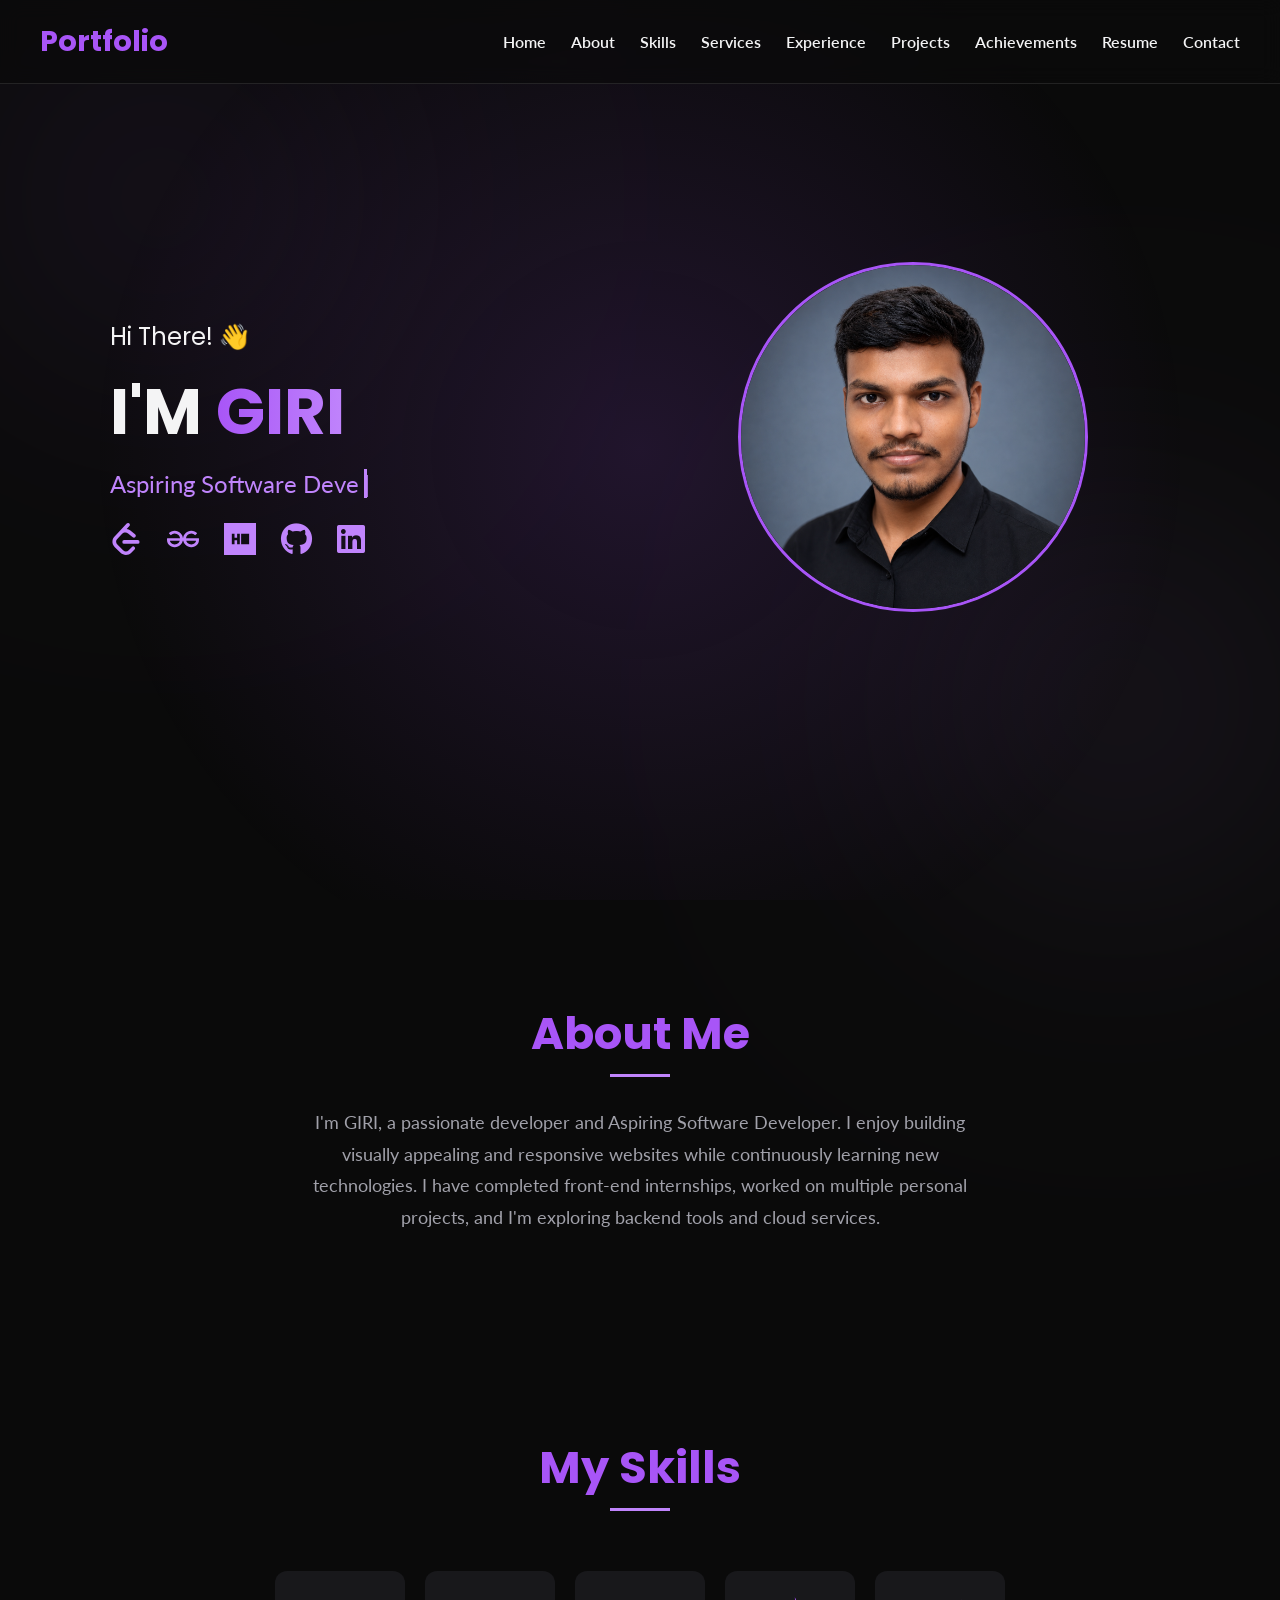
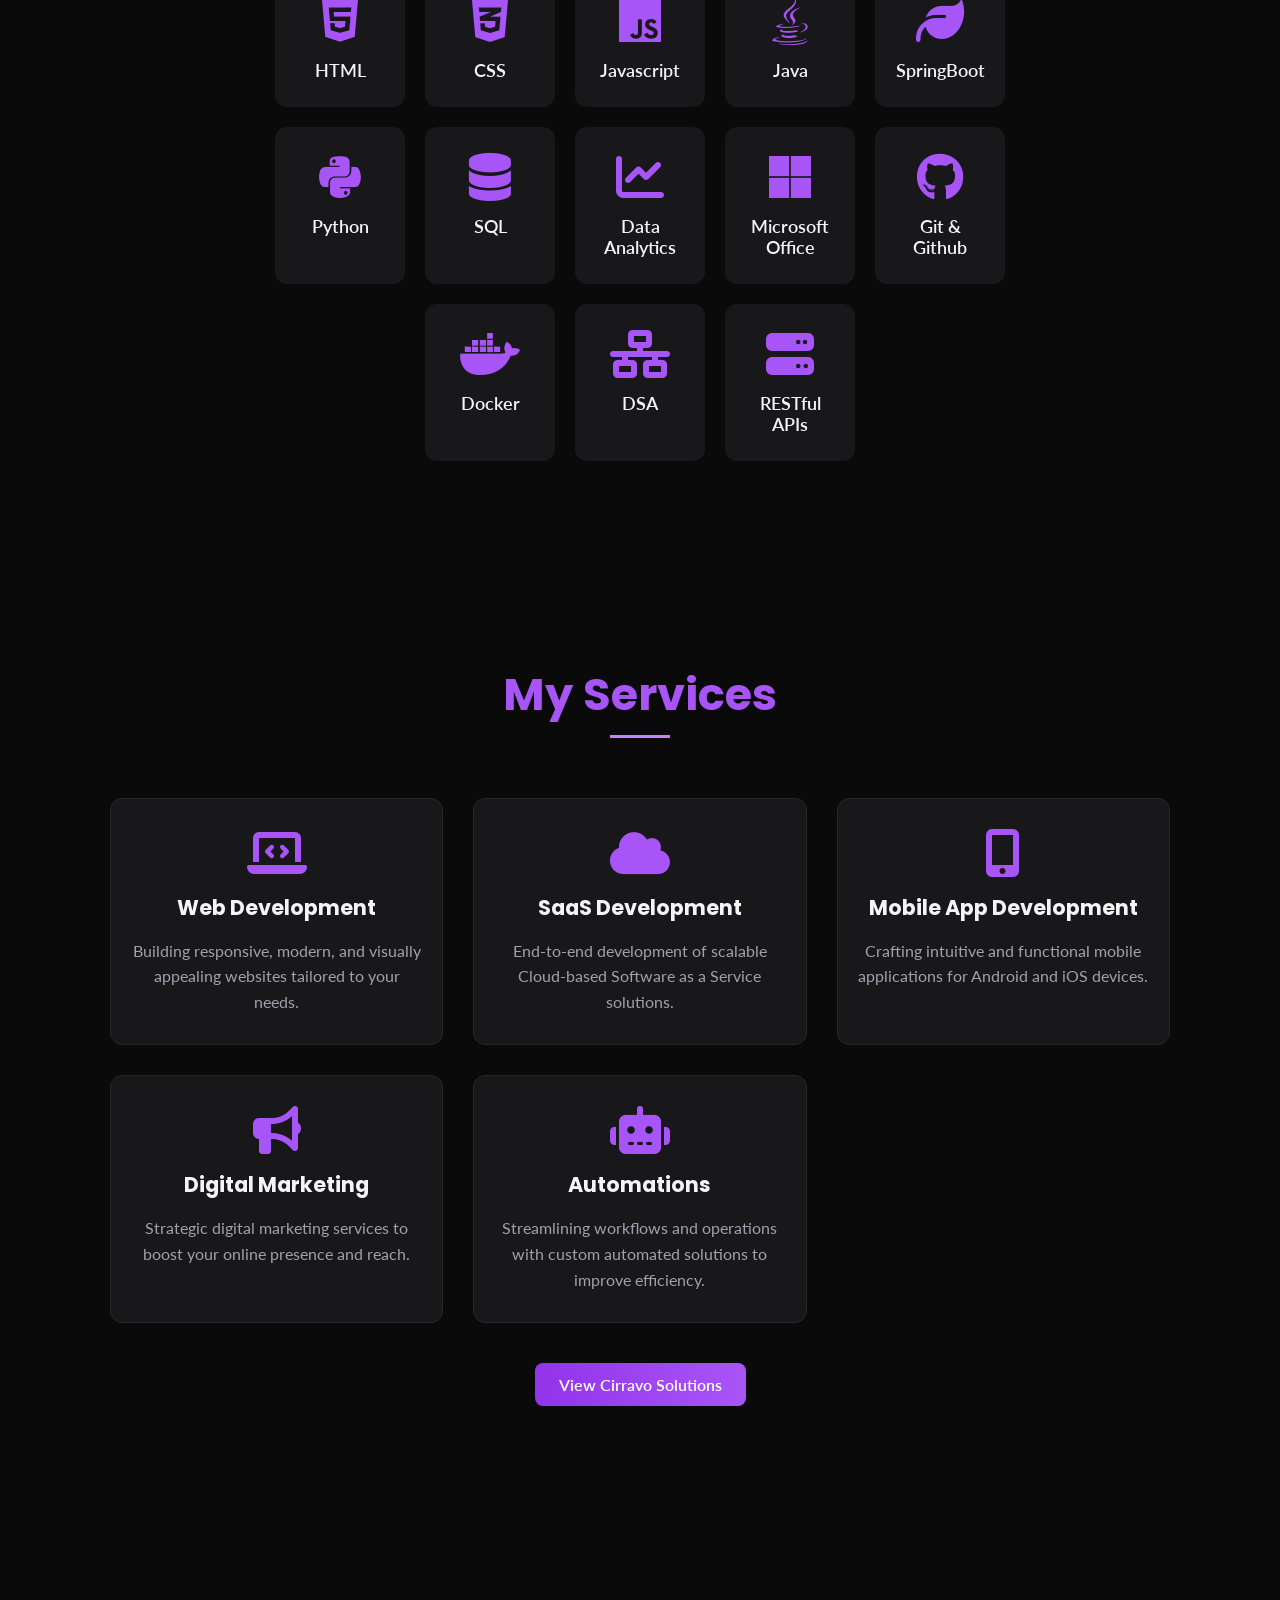
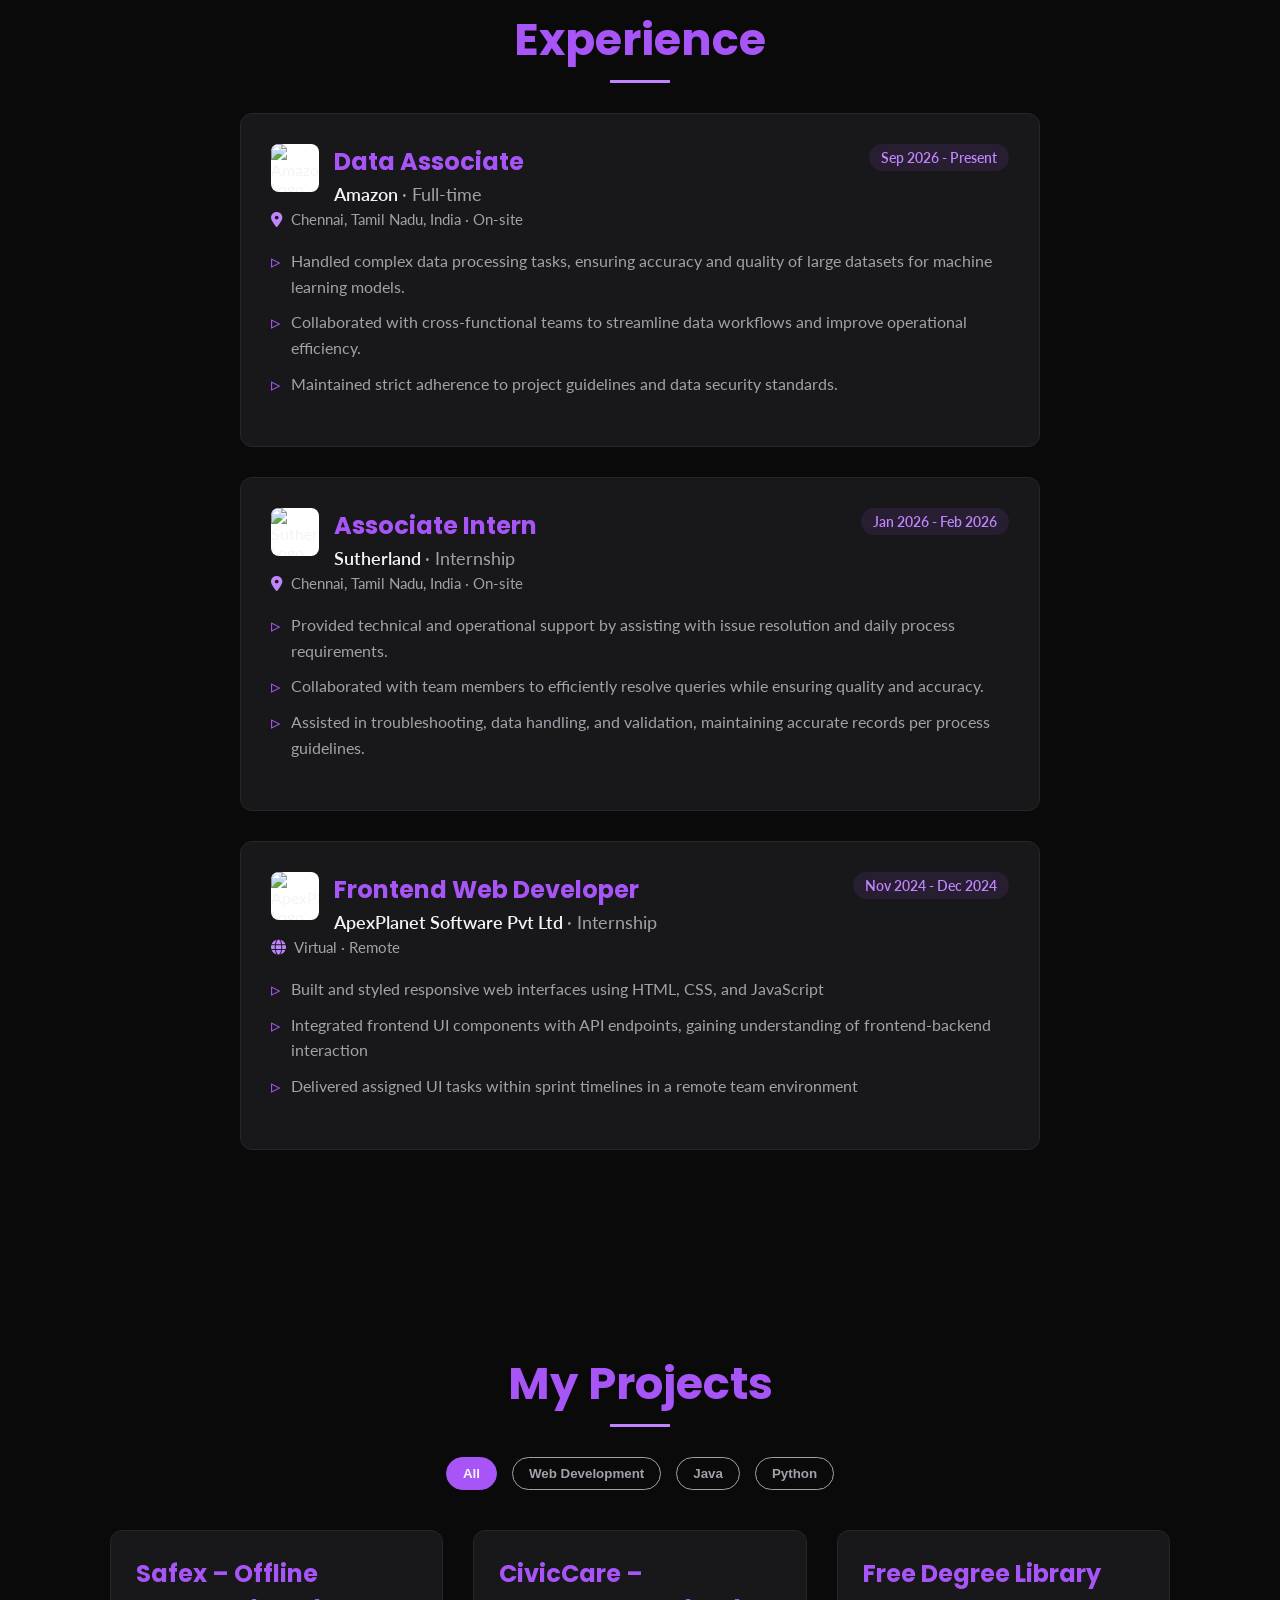
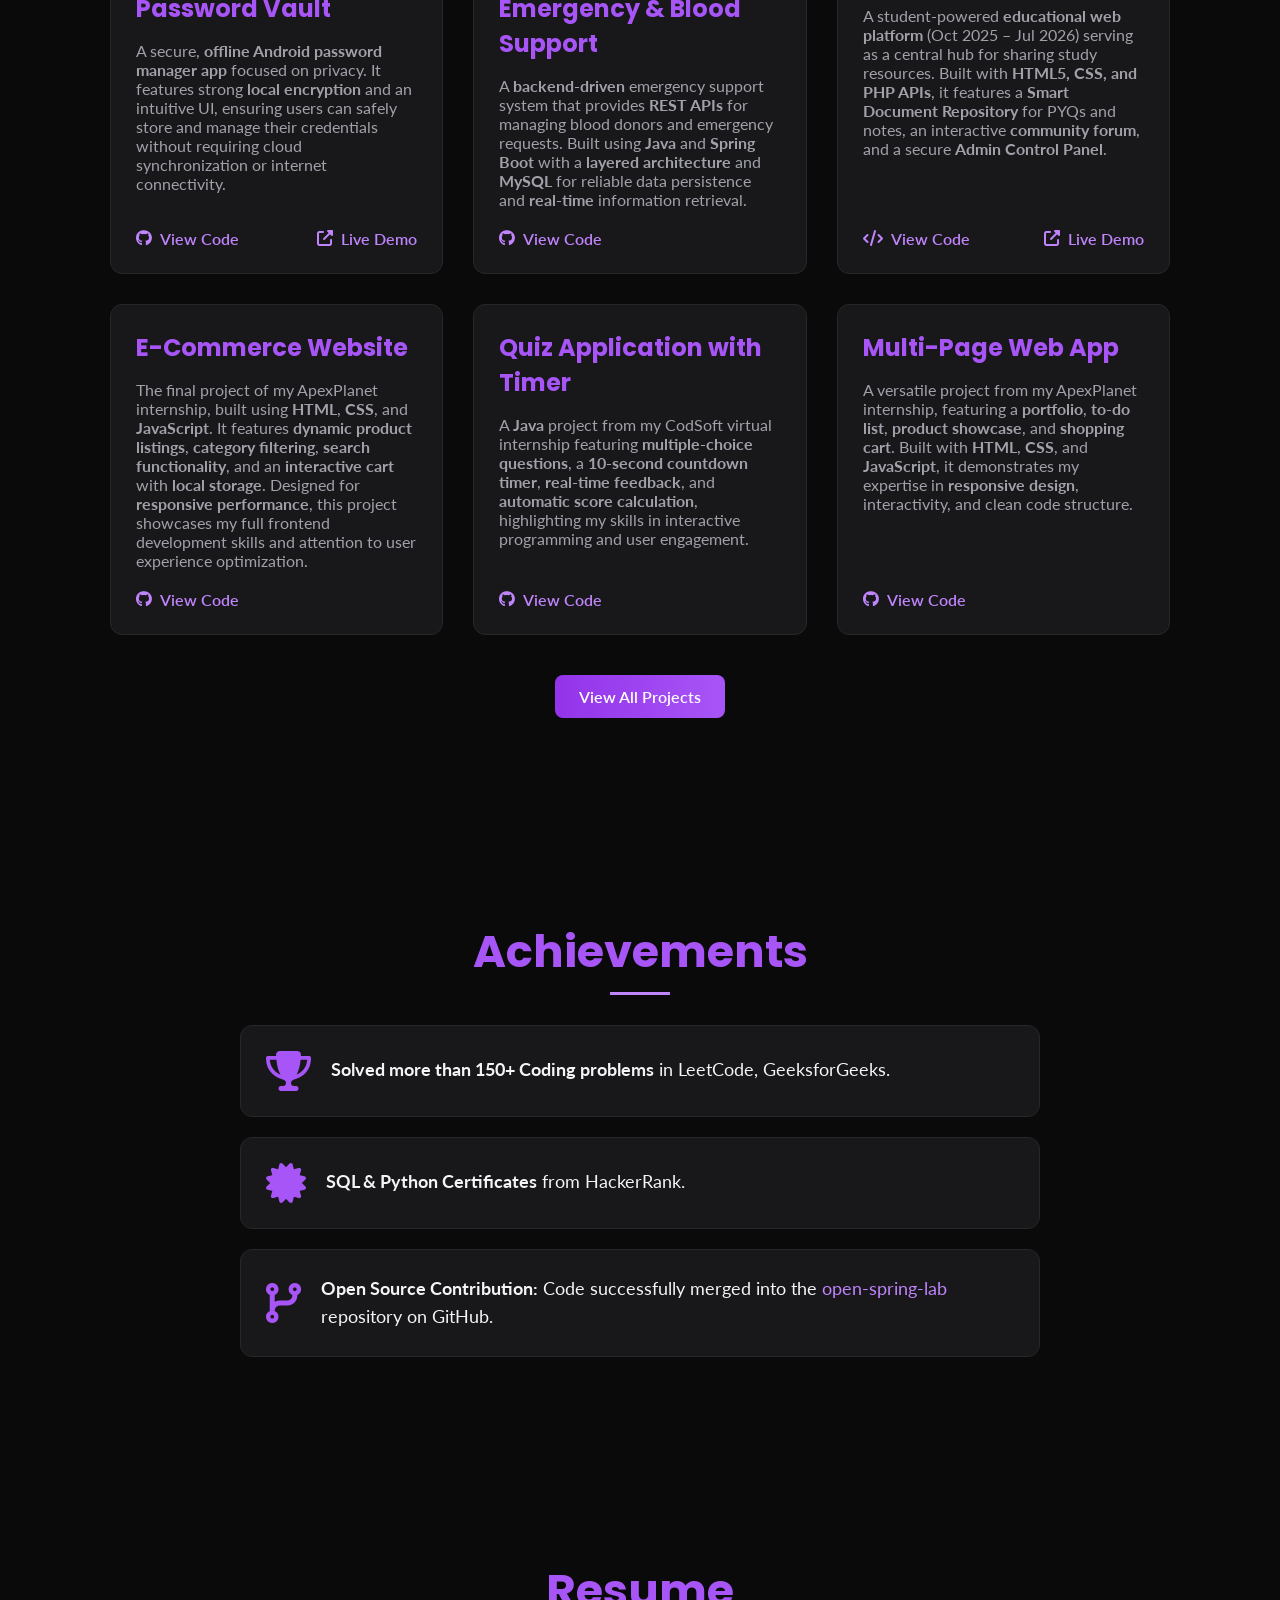
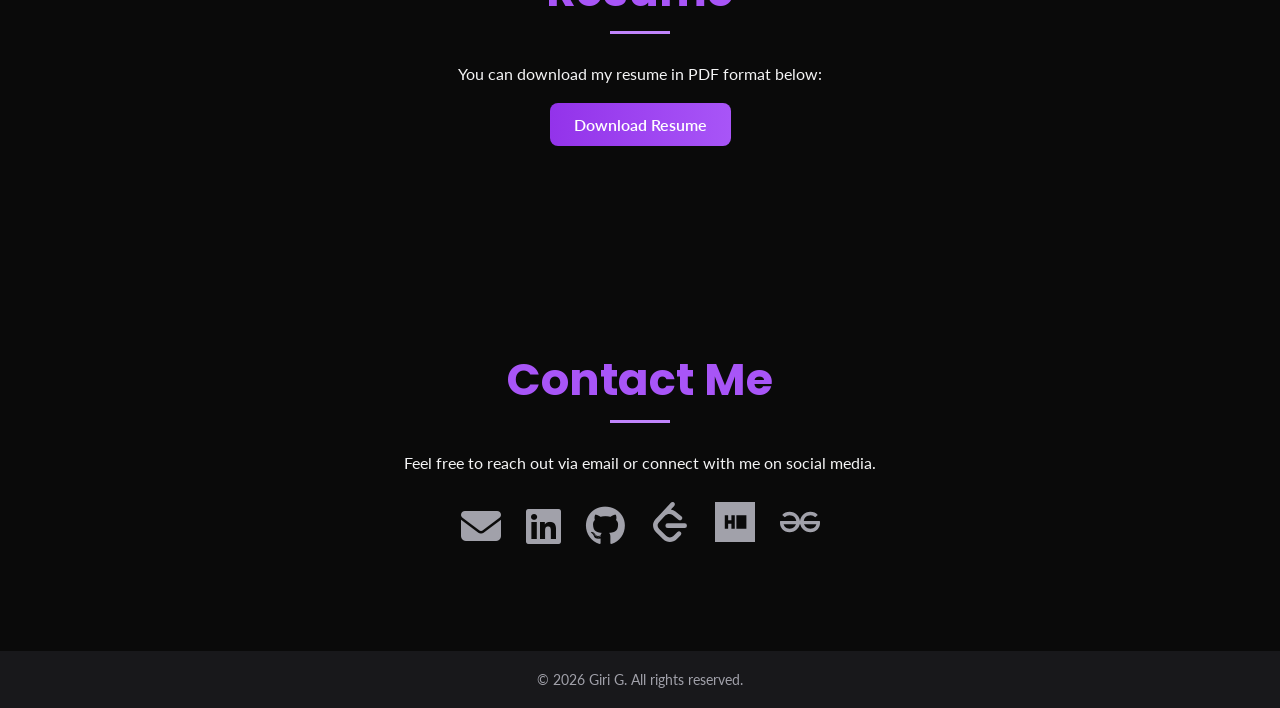
==== commit aaddb8f9: "Add Amazon Data Associate experience" ====
--- a/index.html
+++ b/index.html
@@ -2,23 +2,37 @@
 <html lang="en">
 
 <head>
+  <!-- Google tag (gtag.js) -->
+  <script async src="https://www.googletagmanager.com/gtag/js?id=G-V75R0BEB8V"></script>
+  <script>
+    window.dataLayer = window.dataLayer || [];
+    function gtag() { dataLayer.push(arguments); }
+    gtag('js', new Date());
+
+    gtag('config', 'G-V75R0BEB8V');
+  </script>
   <meta charset="UTF-8" />
   <meta name="viewport" content="width=device-width, initial-scale=1.0" />
   <title>Giri | Portfolio</title>
-  <meta name="description" content="Portfolio of Giri, an aspiring Software Developer specializing in Web Development, Java, and Python. Explore my projects, skills, and experience." />
-  <meta name="keywords" content="Giri, Portfolio, Software Developer, Web Developer, Frontend, Backend, Java, Python, HTML, CSS, JavaScript, Spring Boot" />
+  <meta name="description"
+    content="Portfolio of Giri, an aspiring Software Developer specializing in Web Development, Java, and Python. Explore my projects, skills, and experience." />
+  <meta name="keywords"
+    content="Giri, Portfolio, Software Developer, Web Developer, Frontend, Backend, Java, Python, HTML, CSS, JavaScript, Spring Boot" />
   <meta name="author" content="Giri G" />
+  <meta name="google-site-verification" content="oQaEx5oTdY8QlV6EiOa2JYKt-pj0YUM-sQWPxBgHc7A" />
 
   <!-- Open Graph / Facebook -->
   <meta property="og:type" content="website" />
   <meta property="og:title" content="Giri | Portfolio" />
-  <meta property="og:description" content="Portfolio of Giri, an aspiring Software Developer specializing in Web Development, Java, and Python." />
+  <meta property="og:description"
+    content="Portfolio of Giri, an aspiring Software Developer specializing in Web Development, Java, and Python." />
   <meta property="og:image" content="icon.png" />
 
   <!-- Twitter -->
   <meta property="twitter:card" content="summary_large_image" />
   <meta property="twitter:title" content="Giri | Portfolio" />
-  <meta property="twitter:description" content="Portfolio of Giri, an aspiring Software Developer specializing in Web Development, Java, and Python." />
+  <meta property="twitter:description"
+    content="Portfolio of Giri, an aspiring Software Developer specializing in Web Development, Java, and Python." />
   <meta property="twitter:image" content="icon.png" />
 
   <link rel="preconnect" href="https://fonts.googleapis.com">
@@ -172,6 +186,28 @@
       <h2 class="section-title">Experience</h2>
       <div class="experience-timeline">
 
+        <!-- Experience Item Amazon -->
+        <div class="experience-card">
+          <div class="exp-top">
+            <img
+              src="https://encrypted-tbn0.gstatic.com/images?q=tbn:ANd9GcR8_rewOAH_LxhDgXAEa1eo1s7Rep0Soc5eNYb2VGHhRQ&s=10"
+              alt="Amazon Logo" class="exp-logo">
+            <div class="exp-header-content">
+              <div class="exp-header">
+                <h3>Data Associate</h3>
+                <span class="exp-date">Sep 2026 - Present</span>
+              </div>
+              <p class="exp-company">Amazon <span>&middot; Full-time</span></p>
+            </div>
+          </div>
+          <p class="exp-location"><i class="fas fa-map-marker-alt"></i> Chennai, Tamil Nadu, India &middot; On-site</p>
+          <ul class="exp-desc">
+            <li>Handled complex data processing tasks, ensuring accuracy and quality of large datasets for machine learning models.</li>
+            <li>Collaborated with cross-functional teams to streamline data workflows and improve operational efficiency.</li>
+            <li>Maintained strict adherence to project guidelines and data security standards.</li>
+          </ul>
+        </div>
+
         <!-- Experience Item 1 -->
         <div class="experience-card">
           <div class="exp-top">
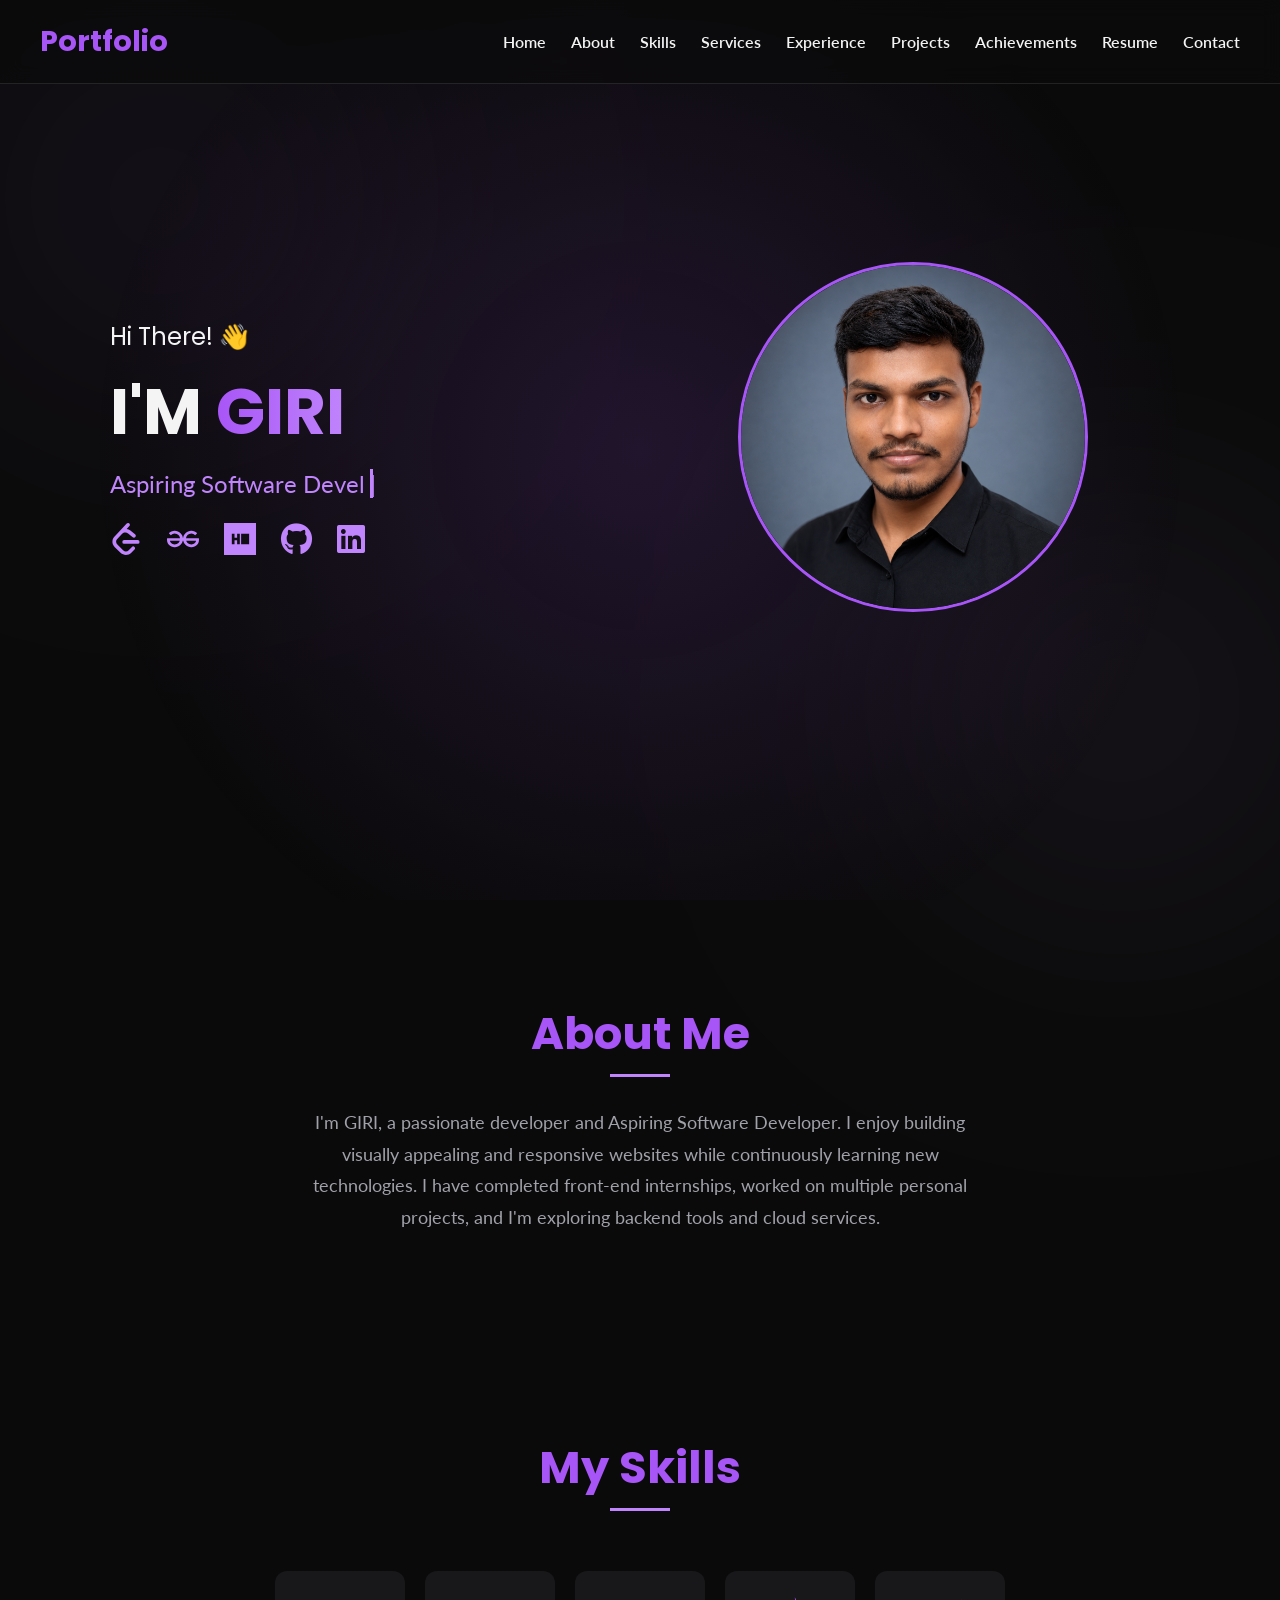
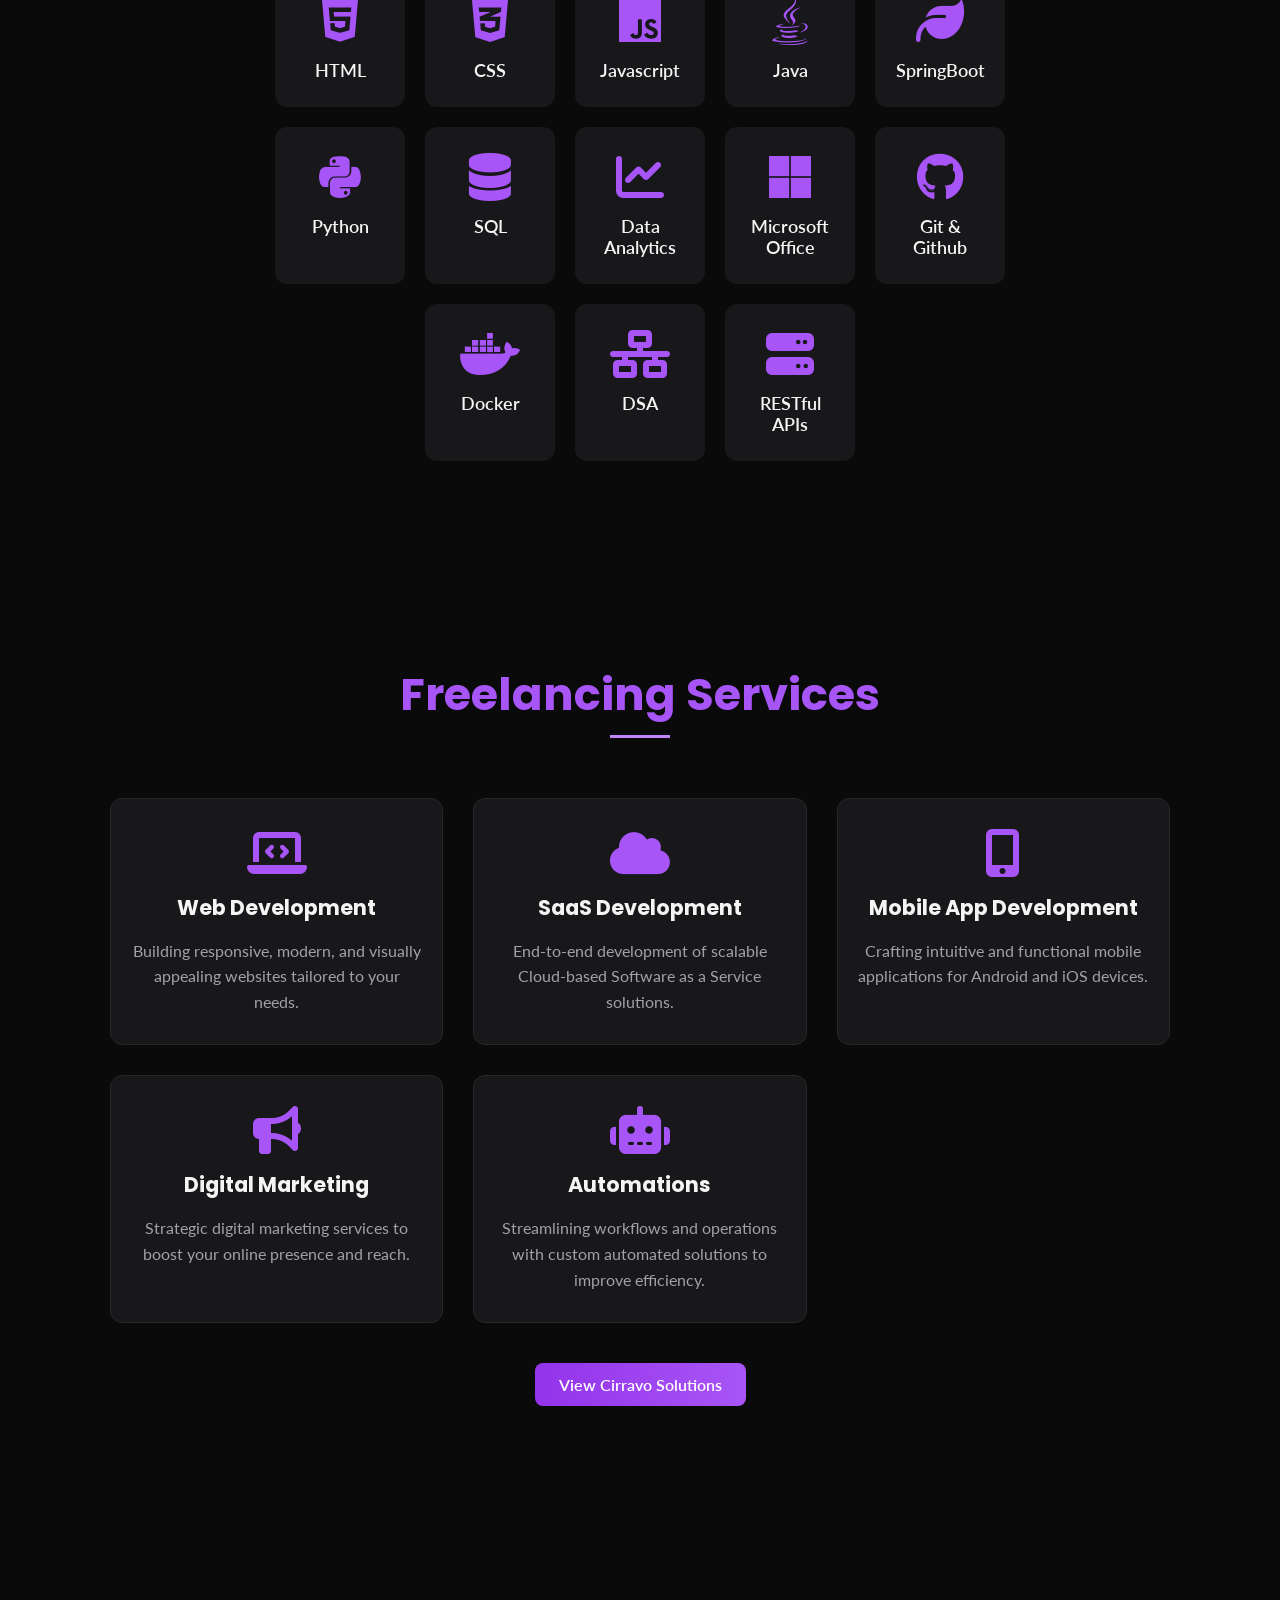
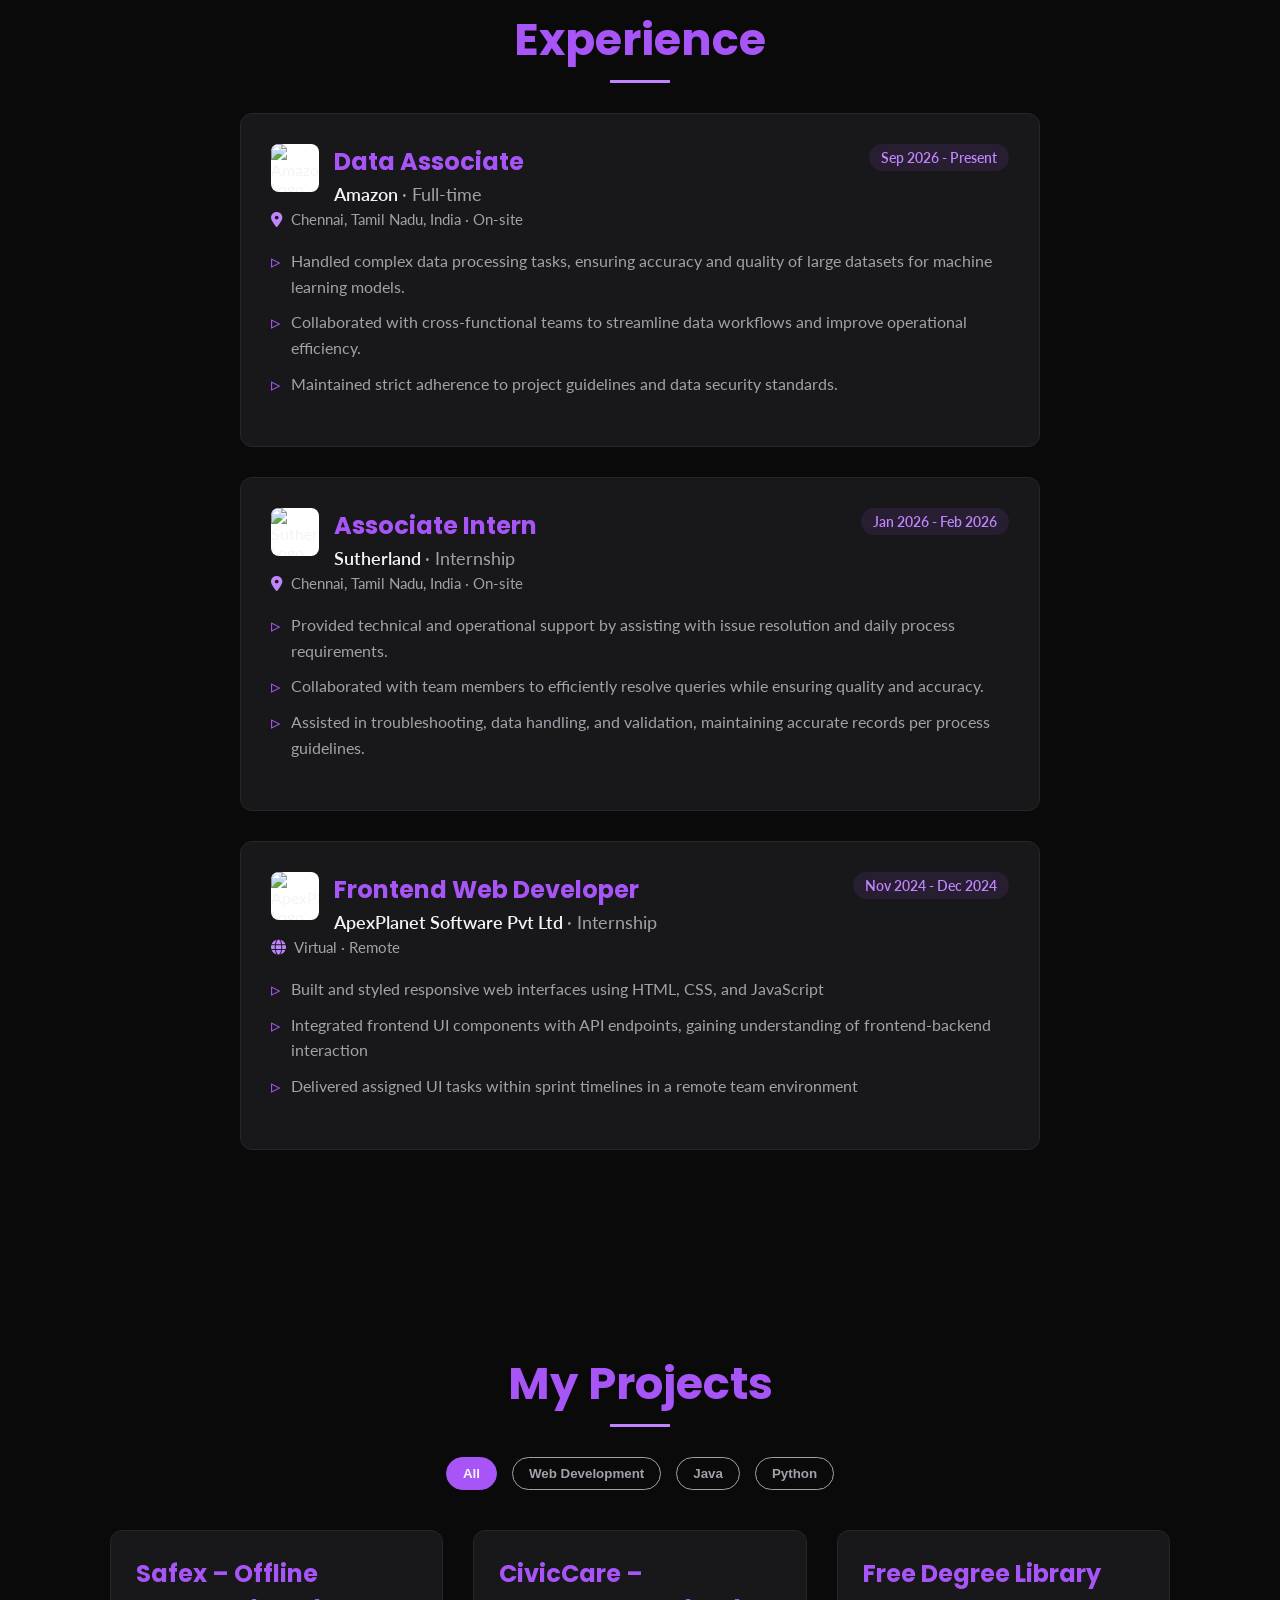
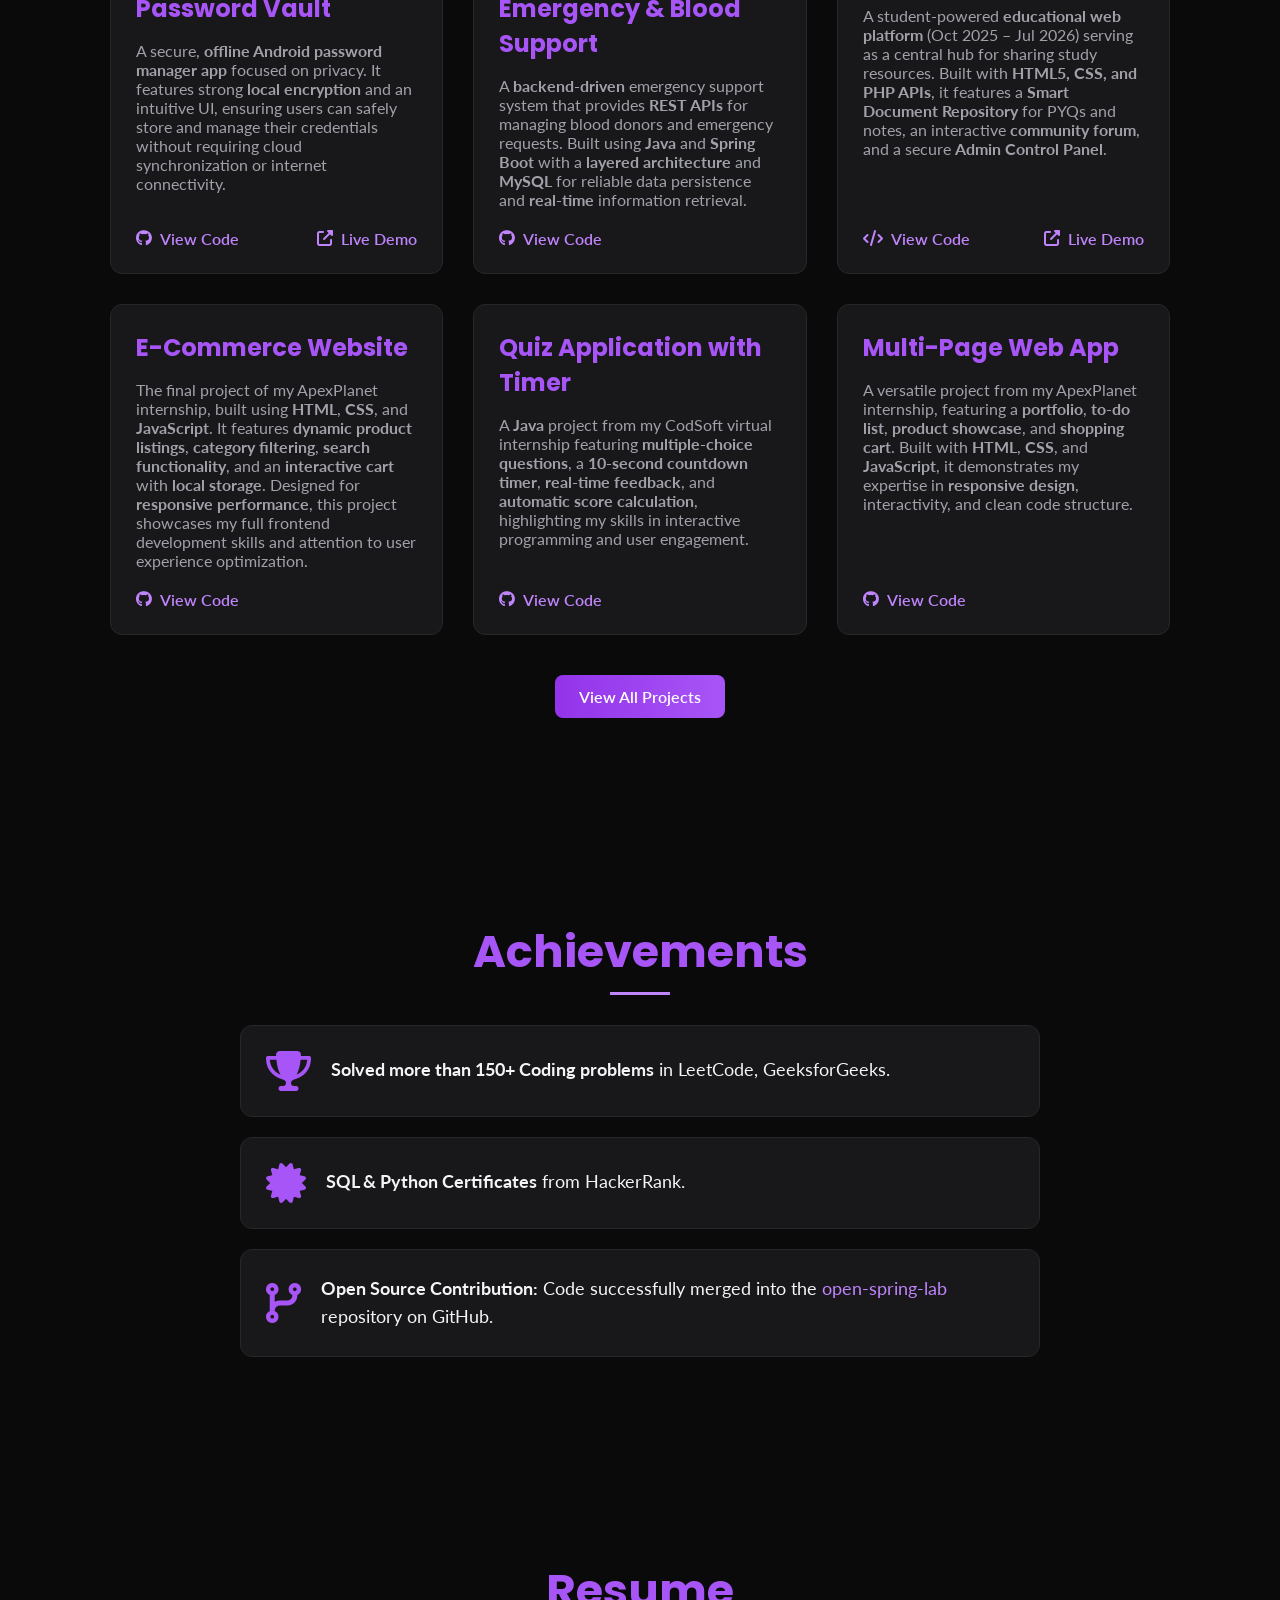
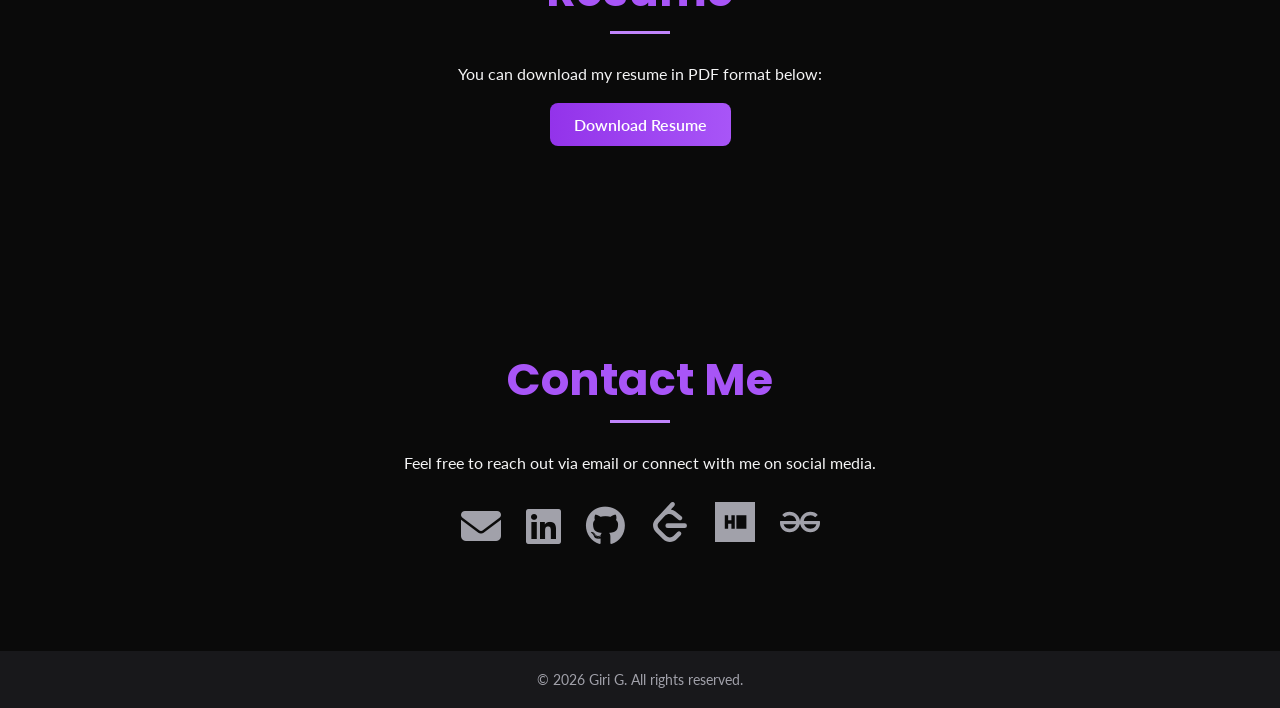
==== commit 932954de: "Change 'My Services' to 'Freelancing Services'" ====
--- a/index.html
+++ b/index.html
@@ -145,7 +145,7 @@
   <!-- Services Section -->
   <section class="services" id="services">
     <div class="container fade-in">
-      <h2 class="section-title">My Services</h2>
+      <h2 class="section-title">Freelancing Services</h2>
       <div class="services-grid">
         <a href="https://cirravo.free.nf/" target="_blank" class="service-card">
           <i class="fas fa-laptop-code"></i>
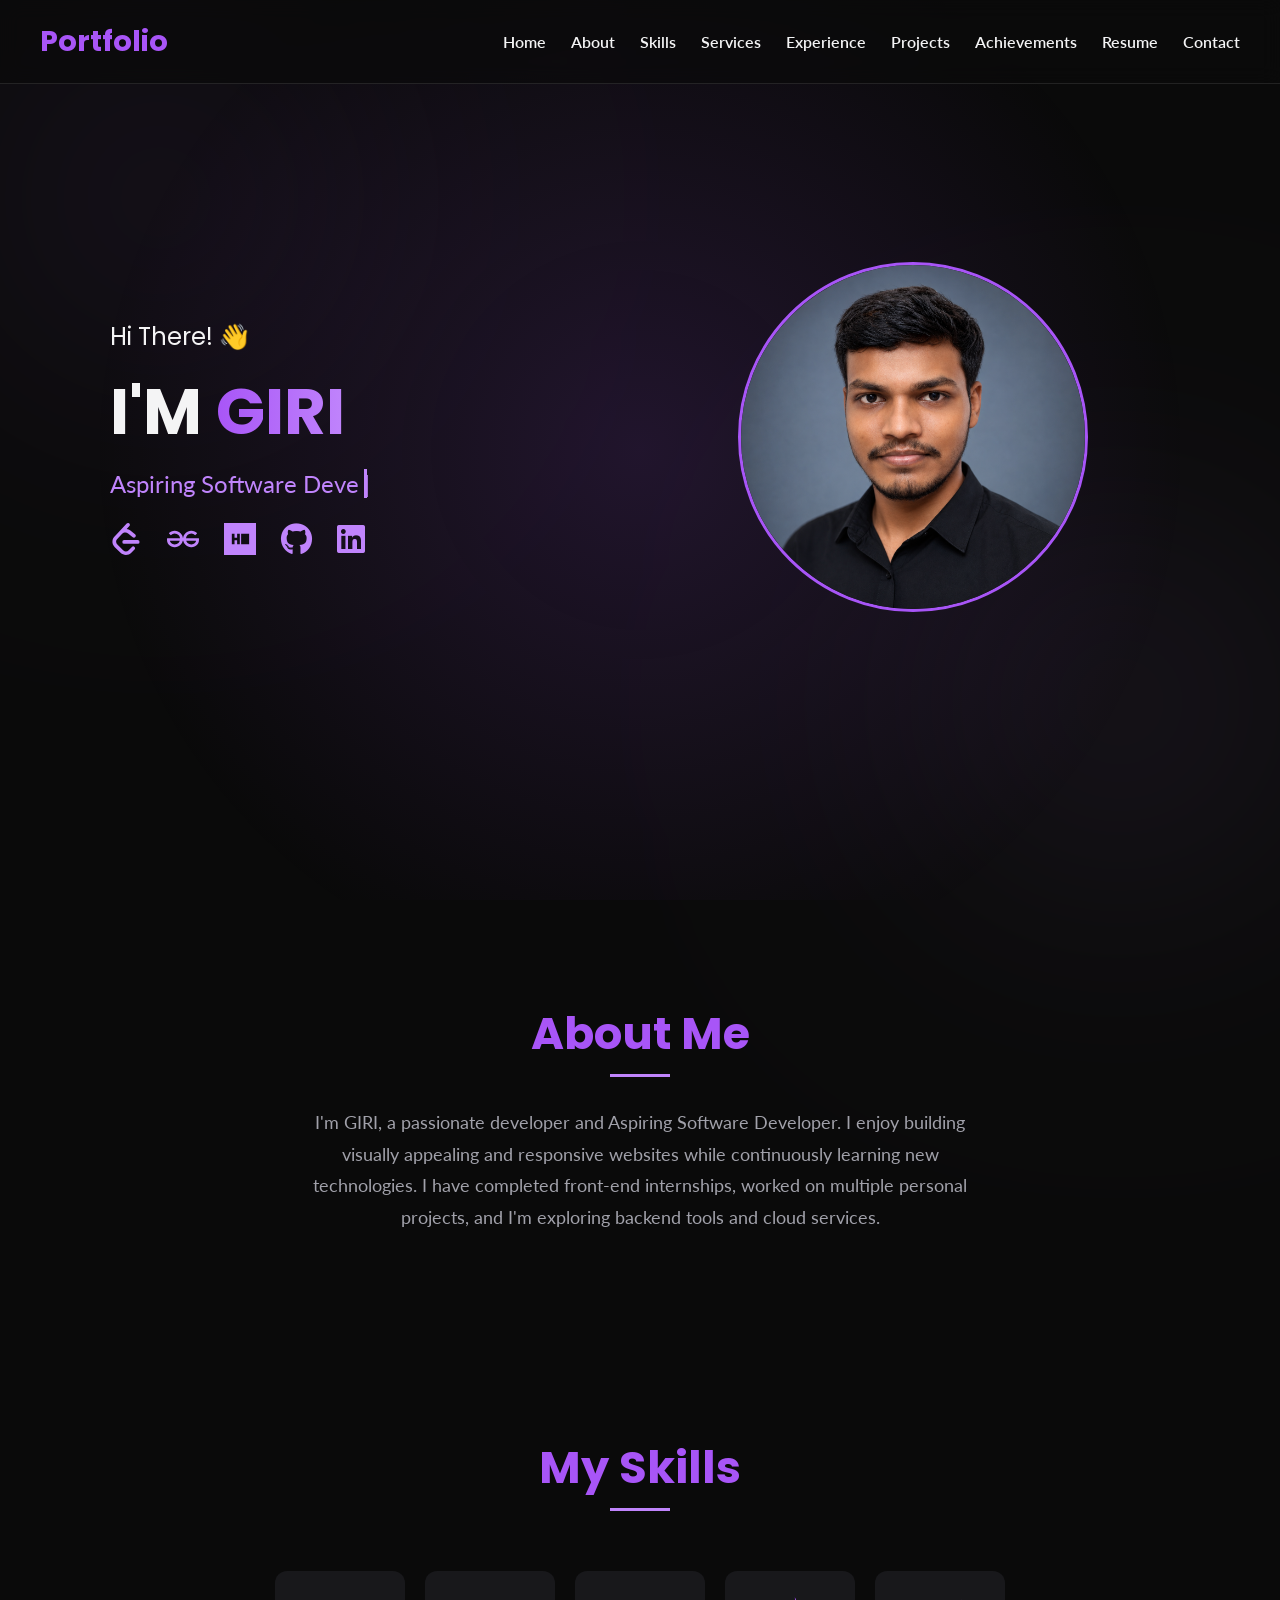
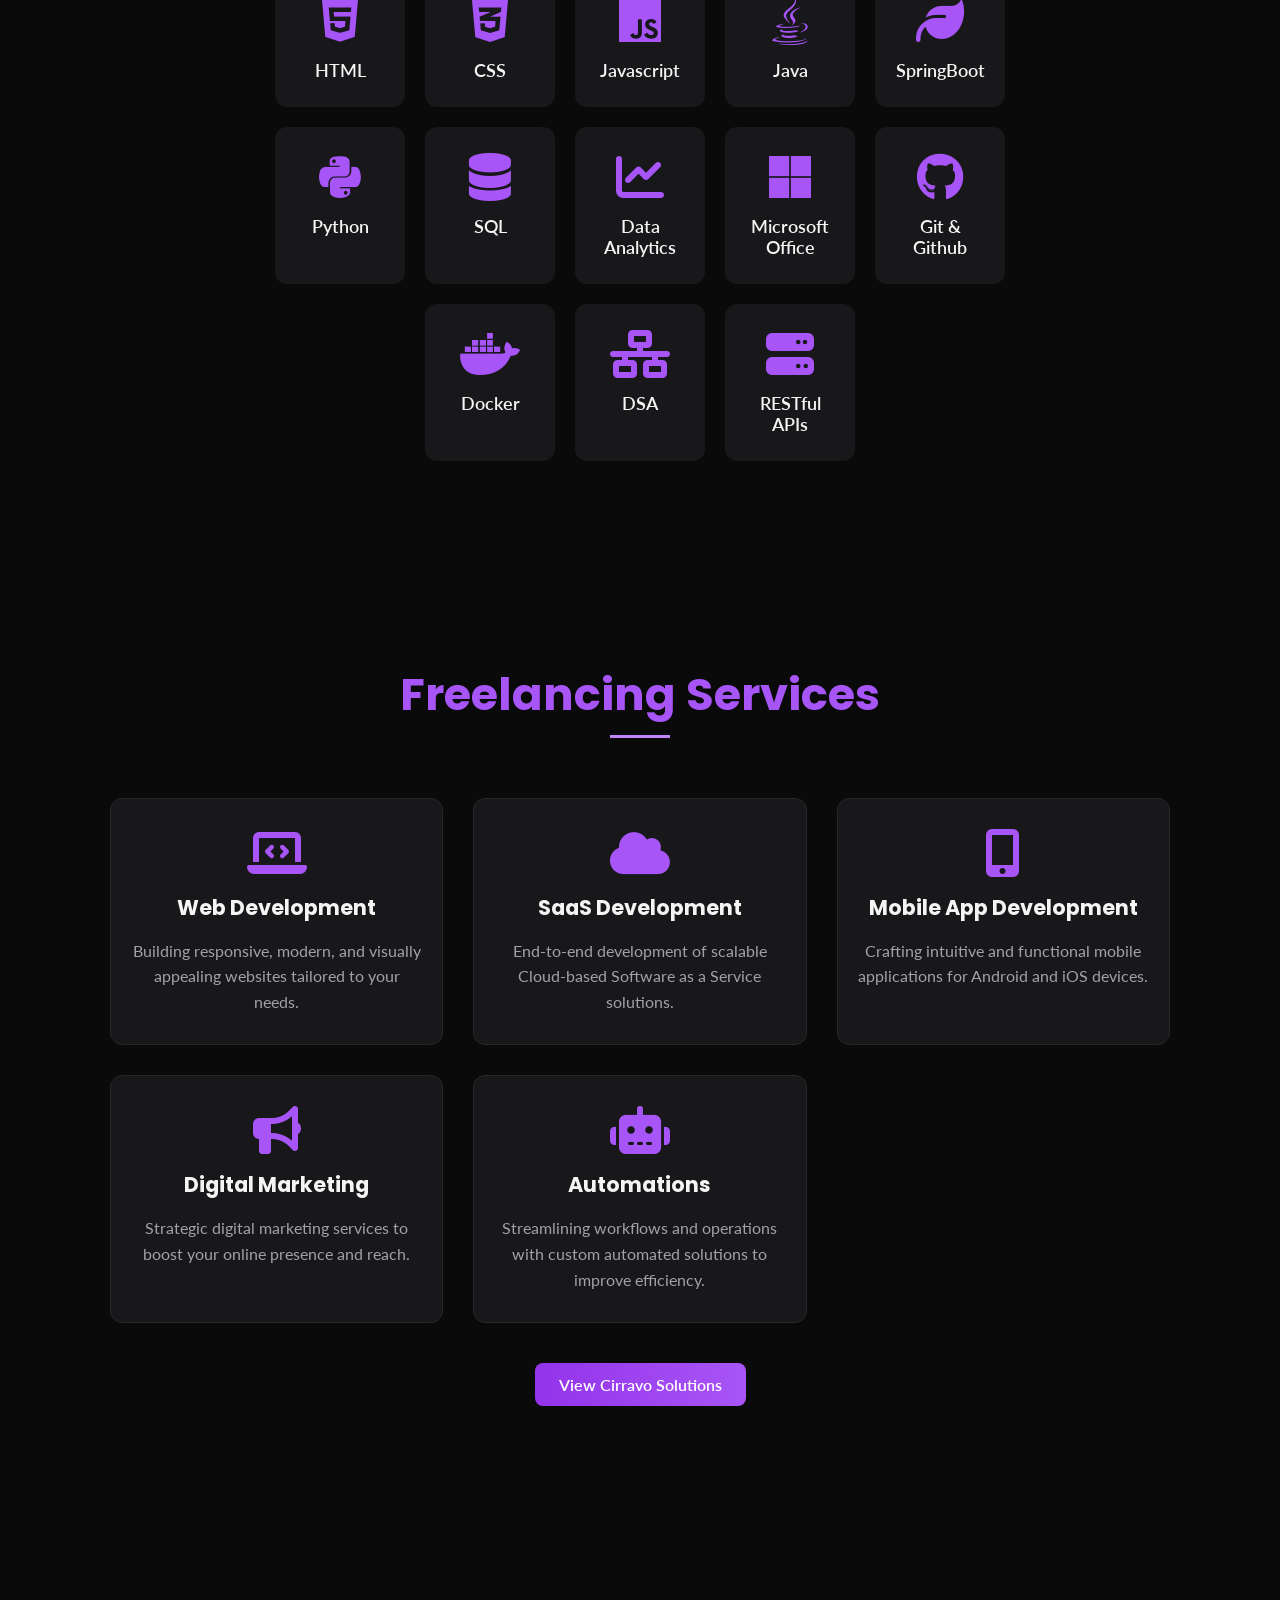
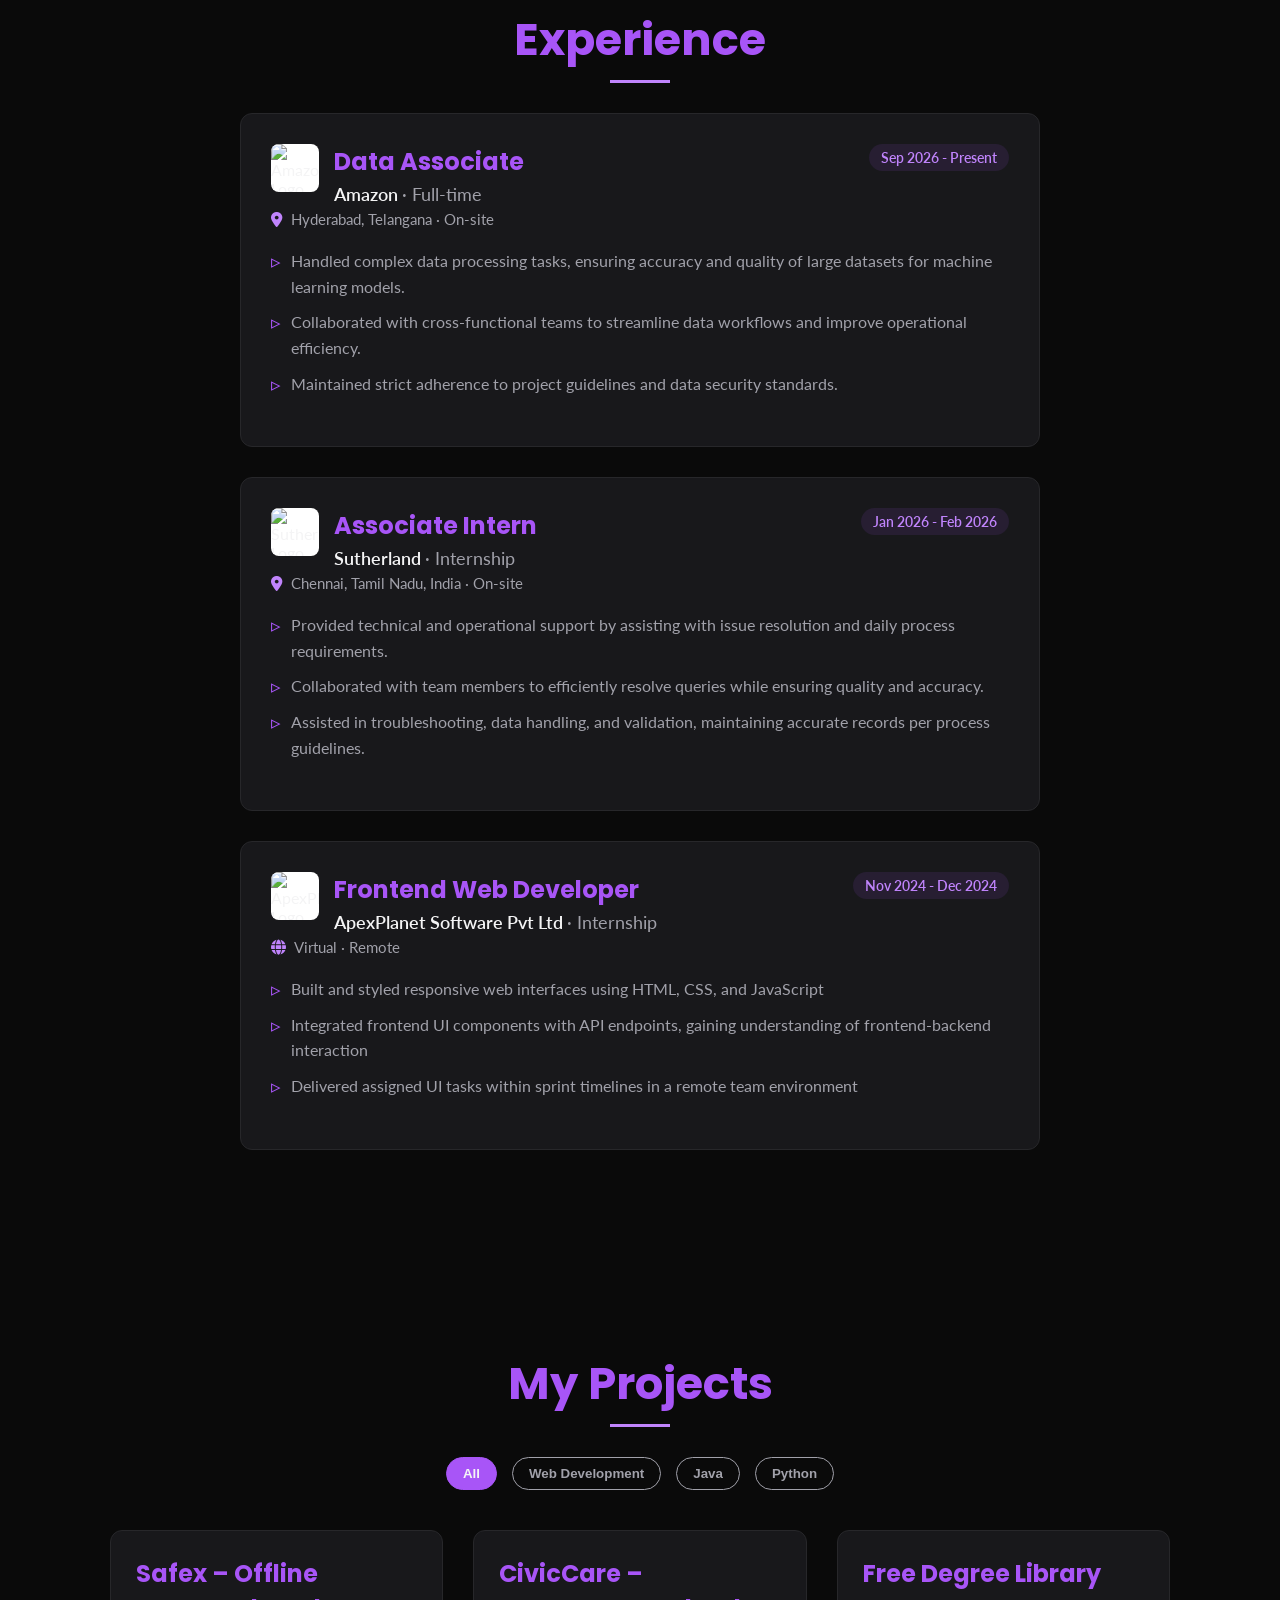
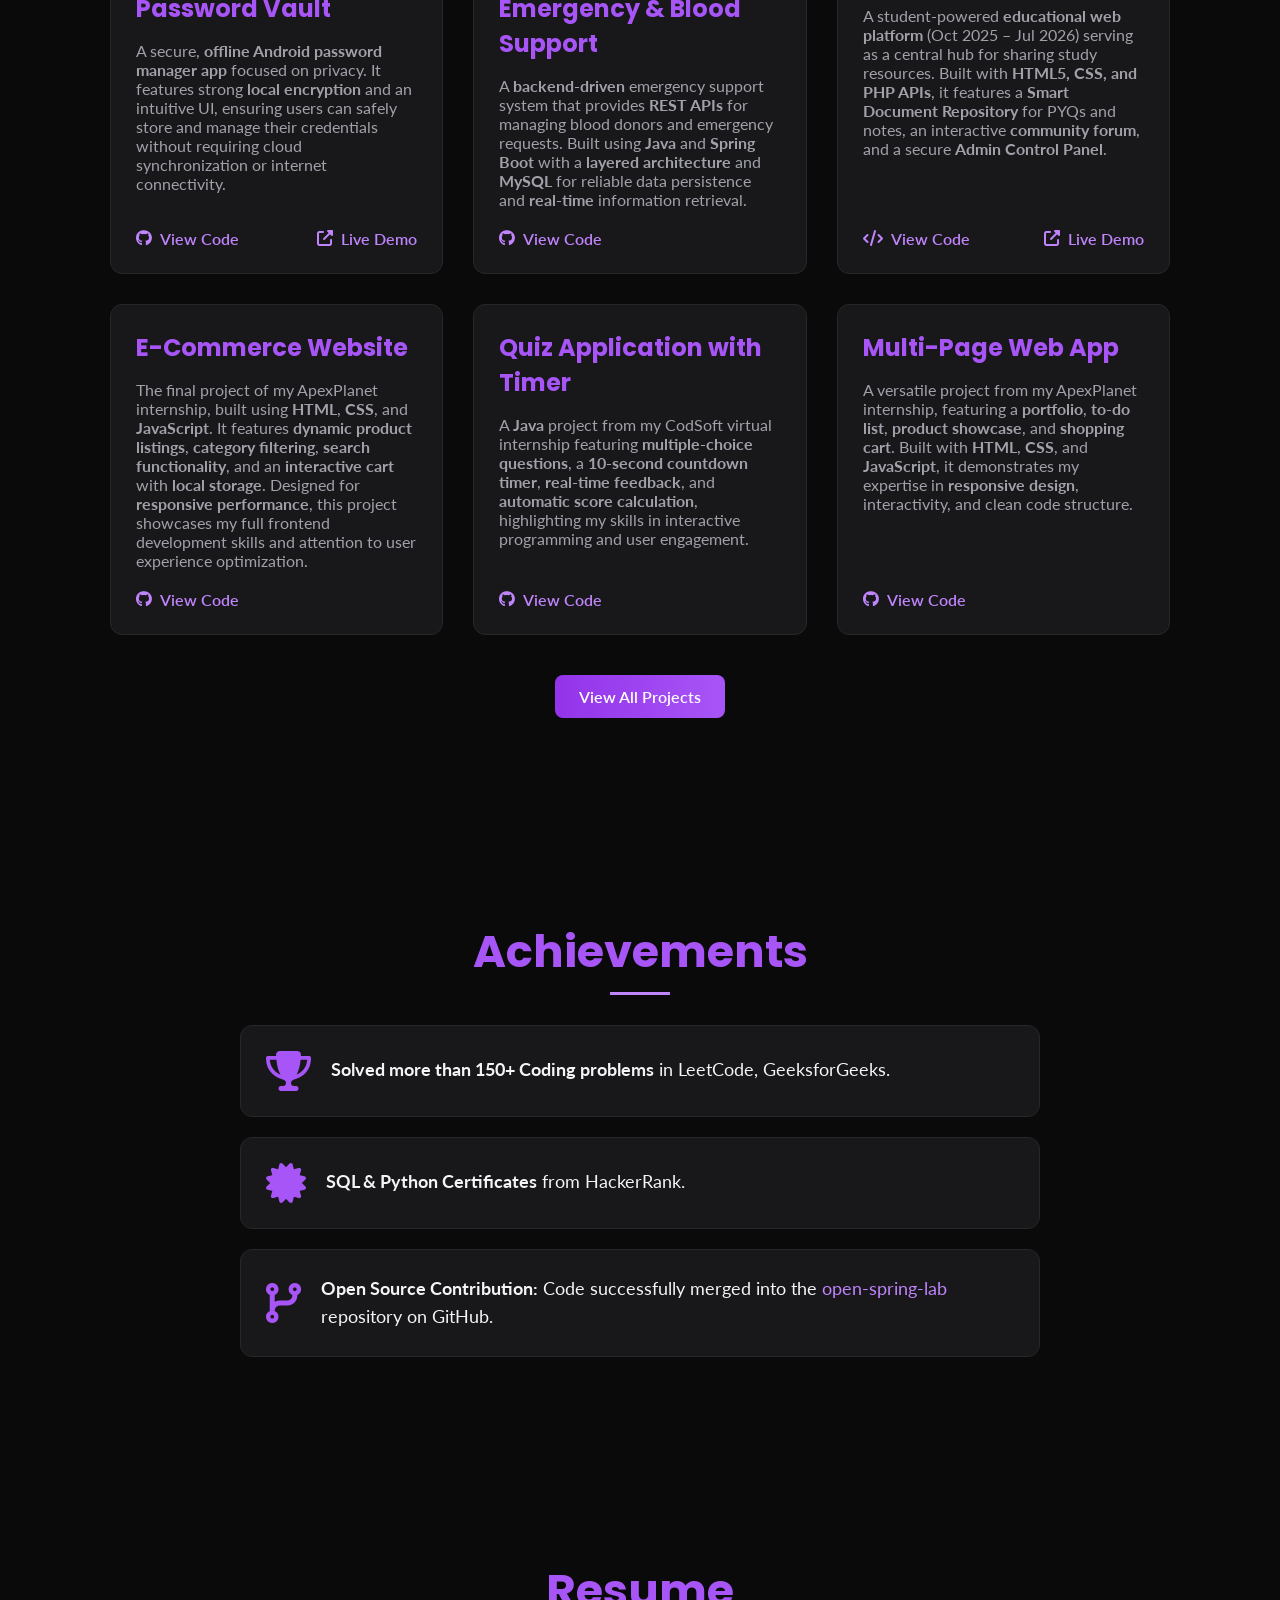
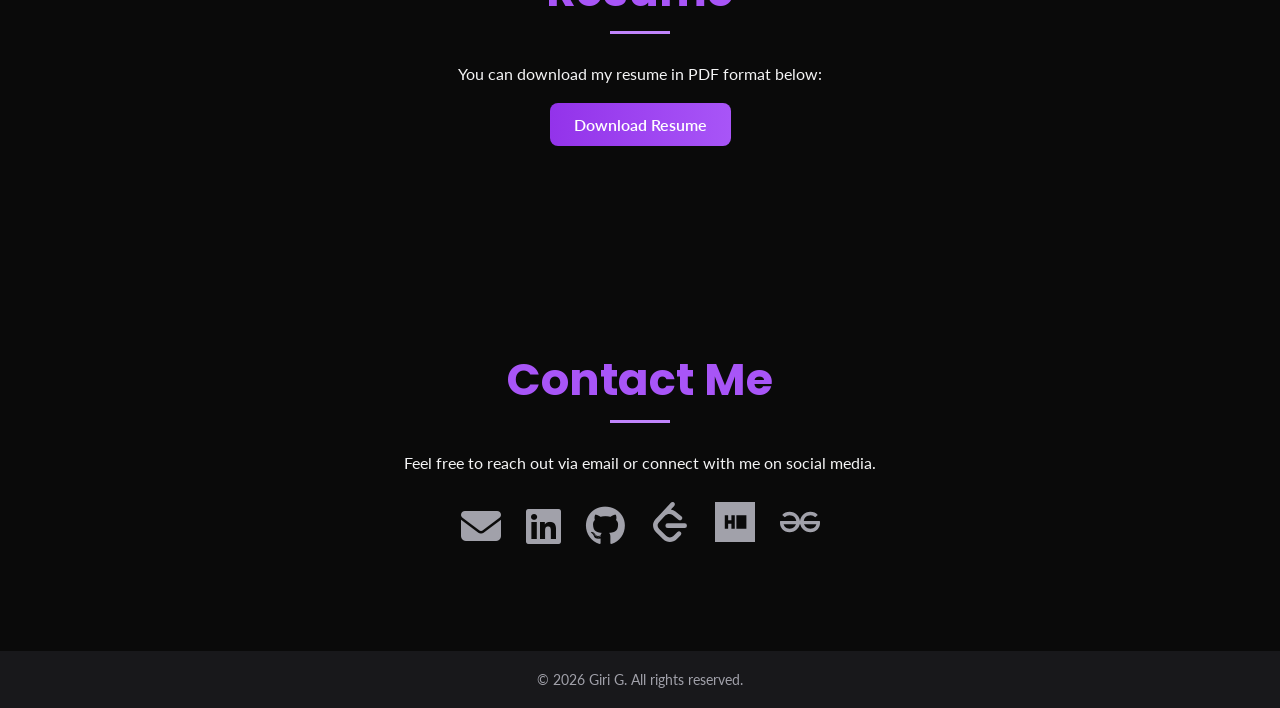
==== commit e62406b7: "Update Amazon experience location to Hyderabad" ====
--- a/index.html
+++ b/index.html
@@ -200,7 +200,7 @@
               <p class="exp-company">Amazon <span>&middot; Full-time</span></p>
             </div>
           </div>
-          <p class="exp-location"><i class="fas fa-map-marker-alt"></i> Chennai, Tamil Nadu, India &middot; On-site</p>
+          <p class="exp-location"><i class="fas fa-map-marker-alt"></i> Hyderabad, Telangana &middot; On-site</p>
           <ul class="exp-desc">
             <li>Handled complex data processing tasks, ensuring accuracy and quality of large datasets for machine learning models.</li>
             <li>Collaborated with cross-functional teams to streamline data workflows and improve operational efficiency.</li>
